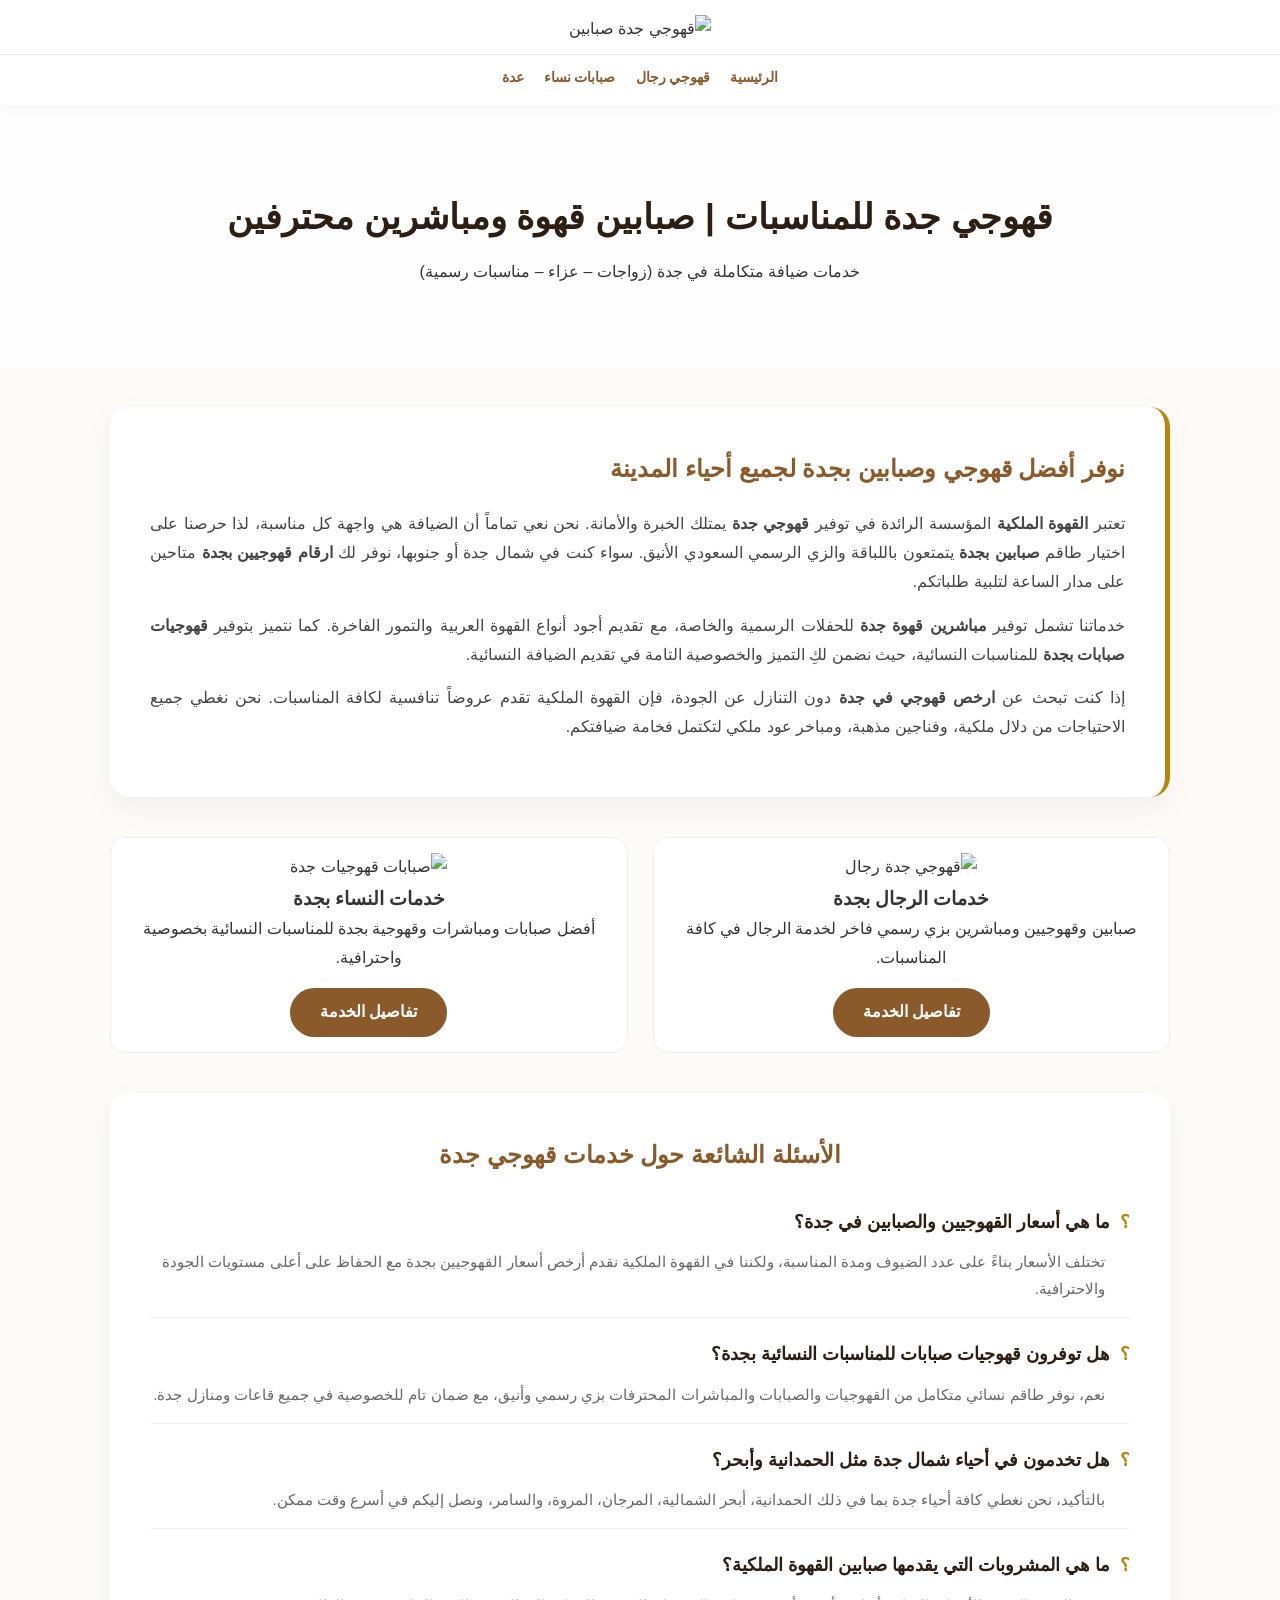
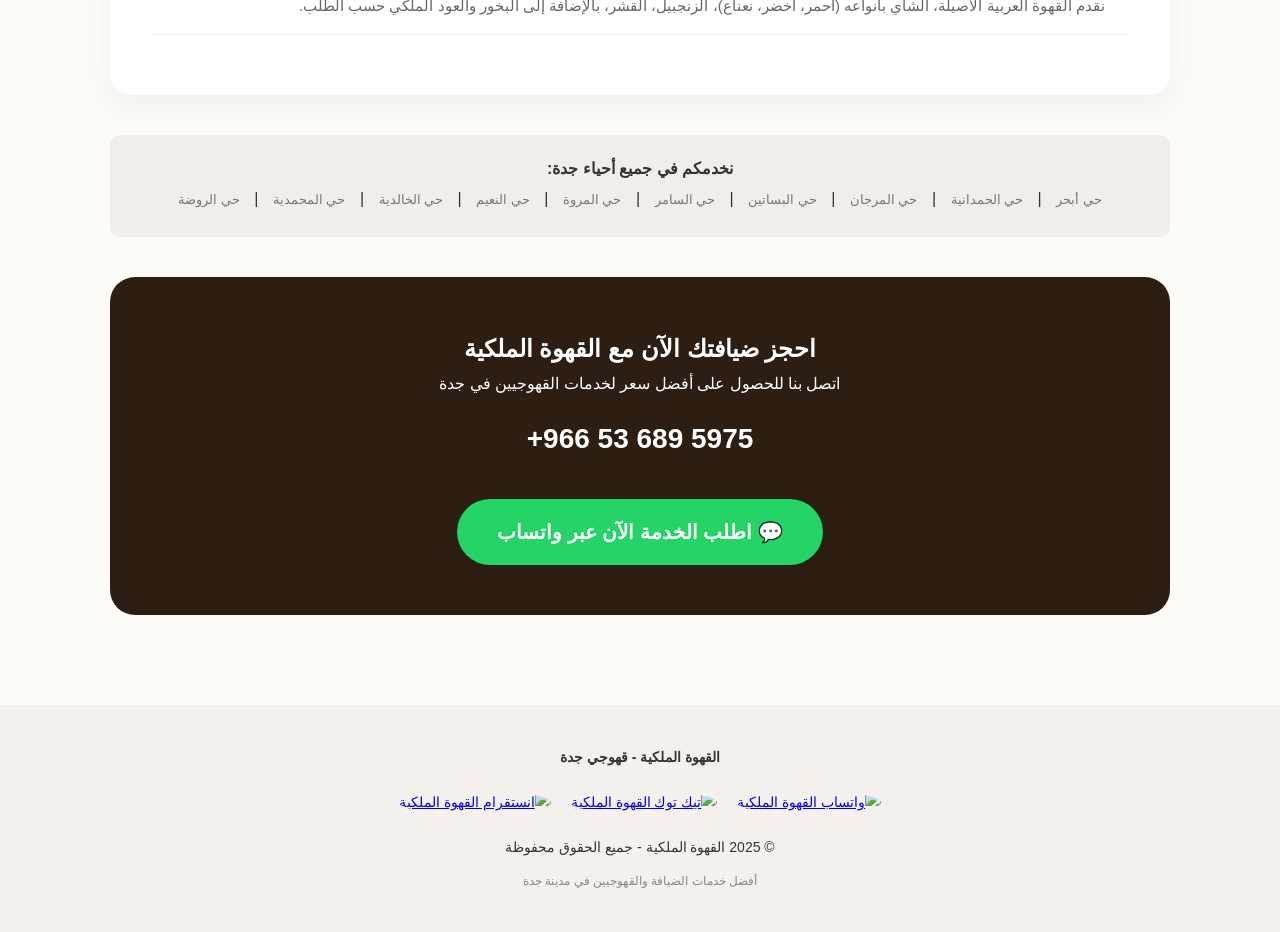
==== index.html @ b442ac28 "Add files via upload" ====
<!DOCTYPE html>
<html lang="ar" dir="rtl">
<head>
    <meta charset="UTF-8">
    <meta name="viewport" content="width=device-width, initial-scale=1.0">
    <title>قهوجي جدة | صبابين قهوة ومباشرين بجدة 0536895975 | القهوة الملكية</title>
    <meta name="description" content="أفضل قهوجي جدة لخدمات الضيافة. نوفر صبابين وقهوجيين ومباشرات بجدة (أبحر، الحمدانية، المرجان). أرخص أسعار القهوجيين في جدة لجميع المناسبات والعزاء.">
    <meta name="keywords" content="قهوجي جدة، صبابين جدة، قهوجي بجدة، ارقام قهوجيين بجدة، صبابات جدة، مباشرين قهوة، ضيافة جدة، قهوجي الحمدانية، قهوجي ابحر">
    
    <script type="application/ld+json">
</script>

    <style>
        :root { --primary-color: #8B5A2B; --gold-color: #B8860B; --dark-color: #2c1e12; --light-bg: #fdfbf7; }
        * { margin: 0; padding: 0; box-sizing: border-box; }
        body { font-family: 'Segoe UI', Tahoma, Geneva, Verdana, sans-serif; background: var(--light-bg); color: #333; line-height: 1.8; }
        header { background: #fff; padding: 15px 0; box-shadow: 0 4px 15px rgba(0,0,0,0.05); position: sticky; top: 0; z-index: 1000; }
        .logo-container { text-align: center; }
        .logo-container img { width: 150px; }
        nav { display: flex; justify-content: center; gap: 20px; margin-top: 10px; border-top: 1px solid #eee; padding-top: 10px; }
        nav a { color: var(--primary-color); text-decoration: none; font-weight: 700; font-size: 14px; }
        .hero { text-align: center; padding: 80px 20px; background: linear-gradient(rgba(255,255,255,0.85), rgba(255,255,255,0.85)), url('https://www.transparenttextures.com/patterns/clean-gray-paper.png'); }
        .hero h1 { font-size: 2.2rem; color: var(--dark-color); margin-bottom: 10px; }
        .container { max-width: 1100px; margin: 0 auto; padding: 40px 20px; }
        
        .seo-box { background: white; padding: 40px; border-radius: 20px; box-shadow: 0 10px 30px rgba(0,0,0,0.05); margin-bottom: 40px; border-right: 5px solid var(--gold-color); }
        .seo-box h2 { color: var(--primary-color); margin-bottom: 20px; }
        .seo-box p { margin-bottom: 15px; font-size: 16px; color: #444; text-align: justify; }
        
        .services-grid { display: grid; grid-template-columns: repeat(auto-fit, minmax(300px, 1fr)); gap: 25px; }
        .service-card { background: white; padding: 15px; border-radius: 15px; text-align: center; border: 1px solid #eee; transition: 0.3s; }
        .service-card:hover { transform: translateY(-10px); border-color: var(--gold-color); }
        .service-card img { width: 100%; height: 220px; object-fit: cover; border-radius: 10px; }
        .view-btn { display: inline-block; padding: 10px 30px; background: var(--primary-color); color: white; border-radius: 25px; text-decoration: none; margin-top: 15px; font-weight: bold; }

        .faq-section { background: white; padding: 40px; border-radius: 20px; box-shadow: 0 10px 30px rgba(0,0,0,0.05); margin: 40px 0; }
        .faq-section h2 { color: var(--primary-color); margin-bottom: 30px; text-align: center; }
        .faq-item { margin-bottom: 20px; border-bottom: 1px solid #f0f0f0; padding-bottom: 15px; }
        .faq-item h3 { font-size: 18px; color: var(--dark-color); margin-bottom: 10px; cursor: pointer; display: flex; align-items: center; }
        .faq-item h3::before { content: '؟'; color: var(--gold-color); margin-left: 10px; font-weight: bold; }
        .faq-item p { font-size: 15px; color: #666; padding-right: 25px; }

        .locations-bar { background: #f1ede8; padding: 20px; border-radius: 10px; margin-top: 40px; text-align: center; }
        .locations-bar span { display: inline-block; margin: 5px 10px; font-size: 13px; color: #777; }

        .contact-cta { background: var(--dark-color); color: white; padding: 50px; border-radius: 25px; text-align: center; margin-top: 40px; }
        .contact-btn { display: inline-block; padding: 15px 40px; background: #25D366; color: white; text-decoration: none; border-radius: 50px; font-weight: bold; font-size: 20px; margin-top: 20px; }
        .phone-number { font-size: 28px; font-weight: bold; margin: 15px 0; }
        footer { background: #f4f1ed; padding: 40px; text-align: center; margin-top: 50px; font-size: 14px; }
    </style>

</head>
<body>

    <header>
        <div class="logo-container"><img src="https://i.postimg.cc/xdrK6YXb/alqhwt-almklyt-mkanhntdgh-ʿmdwntttajntwahlawahghwyhmytj-(2).png" alt="قهوجي جدة صبابين"></div>
        <nav>
            <a href="index.html">الرئيسية</a>
            <a href="men.html">قهوجي رجال</a>
            <a href="women.html">صبابات نساء</a>
            <a href="equipment.html"> عدة</a>
        </nav>
    </header>

    <section class="hero">
        <h1>قهوجي جدة للمناسبات | صبابين قهوة ومباشرين محترفين</h1>
<p>خدمات ضيافة متكاملة في جدة (زواجات – عزاء – مناسبات رسمية)</p>

    </section>

    <div class="container">
        <article class="seo-box">
            <h2>نوفر أفضل قهوجي وصبابين بجدة لجميع أحياء المدينة</h2>
            <p>تعتبر <strong>القهوة الملكية</strong> المؤسسة الرائدة في توفير <strong>قهوجي جدة</strong> يمتلك الخبرة والأمانة. نحن نعي تماماً أن الضيافة هي واجهة كل مناسبة، لذا حرصنا على اختيار طاقم <strong>صبابين بجدة</strong> يتمتعون باللباقة والزي الرسمي السعودي الأنيق. سواء كنت في شمال جدة أو جنوبها، نوفر لك <strong>ارقام قهوجيين بجدة</strong> متاحين على مدار الساعة لتلبية طلباتكم.</p>
            <p>خدماتنا تشمل توفير <strong>مباشرين قهوة جدة</strong> للحفلات الرسمية والخاصة، مع تقديم أجود أنواع القهوة العربية والتمور الفاخرة. كما نتميز بتوفير <strong>قهوجيات صبابات بجدة</strong> للمناسبات النسائية، حيث نضمن لكِ التميز والخصوصية التامة في تقديم الضيافة النسائية.</p>
            <p>إذا كنت تبحث عن <strong>ارخص قهوجي في جدة</strong> دون التنازل عن الجودة، فإن القهوة الملكية تقدم عروضاً تنافسية لكافة المناسبات. نحن نغطي جميع الاحتياجات من دلال ملكية، وفناجين مذهبة، ومباخر عود ملكي لتكتمل فخامة ضيافتكم.</p>
        </article>

        <div class="services-grid">
            <div class="service-card">
                <img src="https://i.postimg.cc/Bn5V5h6f/Whats-App-Image-2025-09-19-at-23-30-43-e8d53a32.jpg" alt="قهوجي جدة رجال">
                <h3>خدمات الرجال بجدة</h3>
                <p>صبابين وقهوجيين ومباشرين بزي رسمي فاخر لخدمة الرجال في كافة المناسبات.</p>
                <a href="men.html" class="view-btn">تفاصيل الخدمة</a>
            </div>
            <div class="service-card">
                <img src="https://i.postimg.cc/527bqNjb/Whats-App-Image-2025-10-28-at-15-26-51-19c2657e.jpg" alt="صبابات قهوجيات جدة">
                <h3>خدمات النساء بجدة</h3>
                <p>أفضل صبابات ومباشرات وقهوجية بجدة للمناسبات النسائية بخصوصية واحترافية.</p>
                <a href="women.html" class="view-btn">تفاصيل الخدمة</a>
            </div>
        </div>

        <section class="faq-section">
            <h2>الأسئلة الشائعة حول خدمات قهوجي جدة</h2>
            <div class="faq-item">
                <h3>ما هي أسعار القهوجيين والصبابين في جدة؟</h3>
                <p>تختلف الأسعار بناءً على عدد الضيوف ومدة المناسبة، ولكننا في القهوة الملكية نقدم أرخص أسعار القهوجيين بجدة مع الحفاظ على أعلى مستويات الجودة والاحترافية.</p>
            </div>
            <div class="faq-item">
                <h3>هل توفرون قهوجيات صبابات للمناسبات النسائية بجدة؟</h3>
                <p>نعم، نوفر طاقم نسائي متكامل من القهوجيات والصبابات والمباشرات المحترفات بزي رسمي وأنيق، مع ضمان تام للخصوصية في جميع قاعات ومنازل جدة.</p>
            </div>
            <div class="faq-item">
                <h3>هل تخدمون في أحياء شمال جدة مثل الحمدانية وأبحر؟</h3>
                <p>بالتأكيد، نحن نغطي كافة أحياء جدة بما في ذلك الحمدانية، أبحر الشمالية، المرجان، المروة، والسامر، ونصل إليكم في أسرع وقت ممكن.</p>
            </div>
            <div class="faq-item">
                <h3>ما هي المشروبات التي يقدمها صبابين القهوة الملكية؟</h3>
                <p>نقدم القهوة العربية الأصيلة، الشاي بأنواعه (أحمر، أخضر، نعناع)، الزنجبيل، القشر، بالإضافة إلى البخور والعود الملكي حسب الطلب.</p>
            </div>
        </section>

        <div class="locations-bar">
            <strong>نخدمكم في جميع أحياء جدة:</strong><br>
            <span>حي أبحر</span> | <span>حي الحمدانية</span> | <span>حي المرجان</span> | <span>حي البساتين</span> | <span>حي السامر</span> | <span>حي المروة</span> | <span>حي النعيم</span> | <span>حي الخالدية</span> | <span>حي المحمدية</span> | <span>حي الروضة</span>
        </div>

        <section class="contact-cta">
            <h2>احجز ضيافتك الآن مع القهوة الملكية</h2>
            <p>اتصل بنا للحصول على أفضل سعر لخدمات القهوجيين في جدة</p>
            <div class="phone-number" dir="ltr">+966 53 689 5975</div>
            <a href="https://wa.me/966536895975" class="contact-btn" target="_blank">💬 اطلب الخدمة الآن عبر واتساب</a>
        </section>
    </div>

<footer>
        <p><strong>القهوة الملكية - قهوجي جدة</strong></p>
        <div style="display: flex; justify-content: center; gap: 20px; margin: 20px 0;">
            <a href="https://wa.me/966536895975" target="_blank" title="تواصل عبر واتساب">
                <img src="https://i.postimg.cc/vmjHGWsc/download.jpg" alt="واتساب القهوة الملكية" style="width: 45px; border-radius: 50%; transition: 0.3s;">
            </a>
            
            <a href="https://www.tiktok.com/@c01off4e1" target="_blank" title="تابعنا على تيك توك">
                <img src="https://i.postimg.cc/qqGT6K9z/images.png" alt="تيك توك القهوة الملكية" style="width: 45px; border-radius: 50%; transition: 0.3s;">
            </a>
            
            <a href="https://www.instagram.com/c01off4e1_" target="_blank" title="تابعنا على انستقرام">
                <img src="https://i.postimg.cc/W4pJdmCz/download.jpg" alt="انستقرام القهوة الملكية" style="width: 45px; border-radius: 50%; transition: 0.3s;">
            </a>
        </div>
        <p>© 2025 القهوة الملكية - جميع الحقوق محفوظة</p>
        <p style="font-size: 12px; color: #888; margin-top: 10px;">أفضل خدمات الضيافة والقهوجيين في مدينة جدة</p>
    </footer>
</body>
</html>
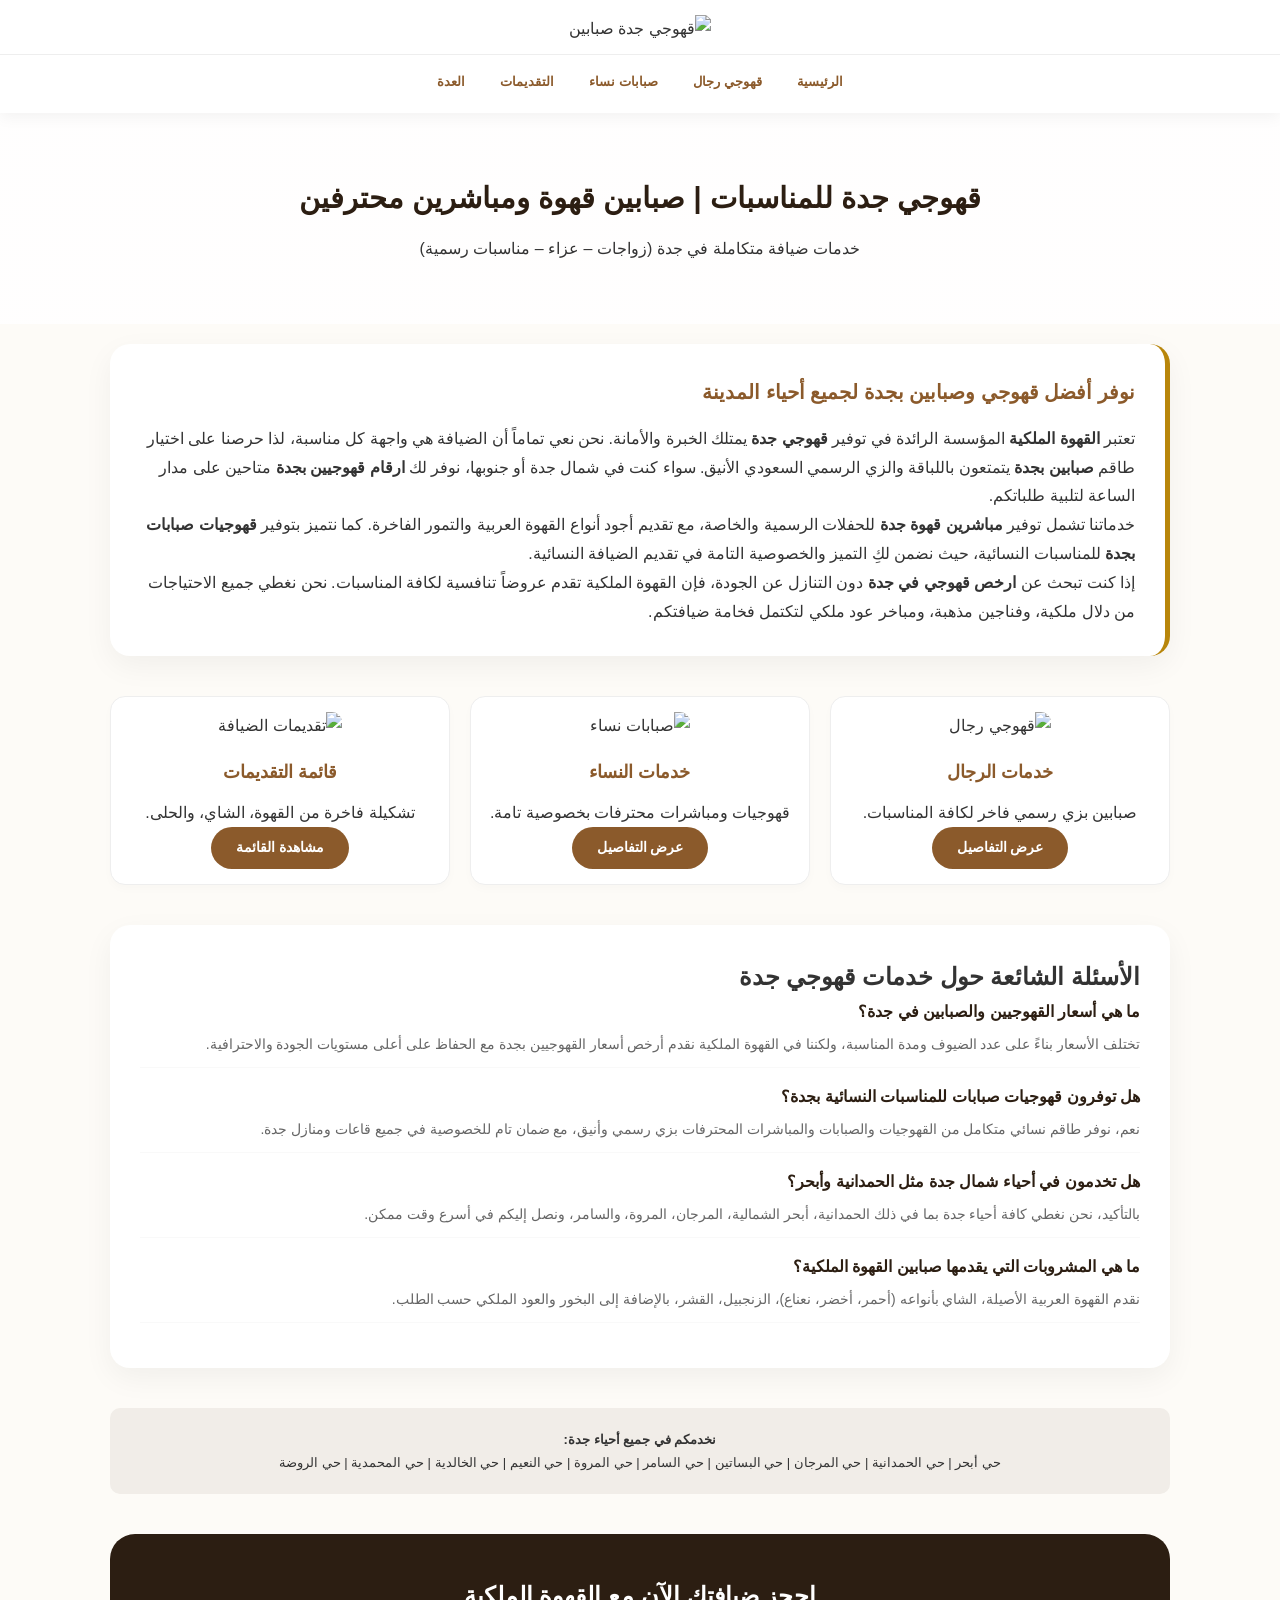
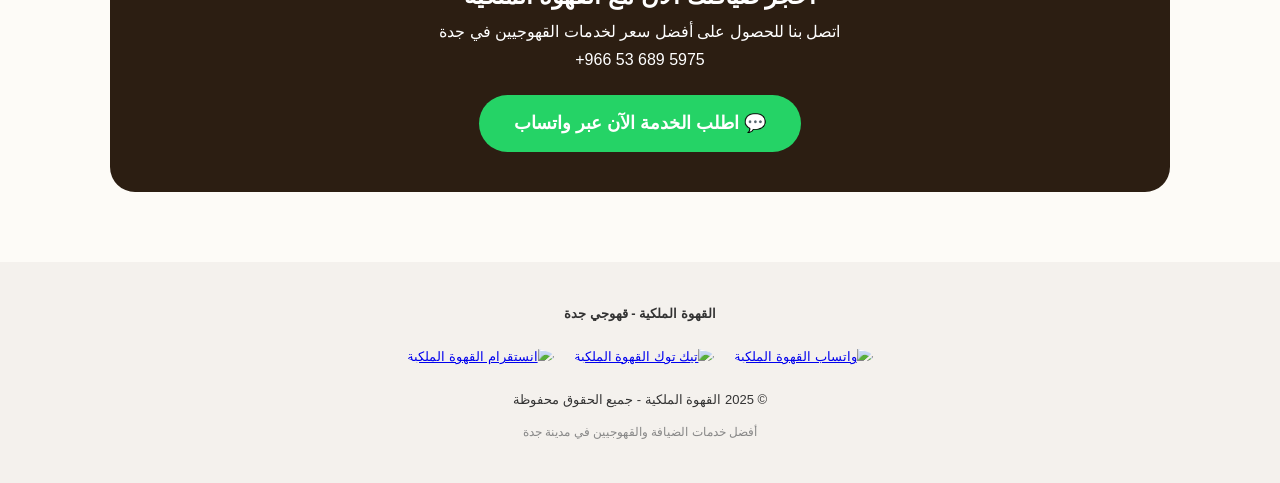
==== commit 99f89e48: "Add files via upload" ====
--- a/index.html
+++ b/index.html
@@ -10,43 +10,47 @@
     <script type="application/ld+json">
 </script>
 
-    <style>
+<style>
         :root { --primary-color: #8B5A2B; --gold-color: #B8860B; --dark-color: #2c1e12; --light-bg: #fdfbf7; }
         * { margin: 0; padding: 0; box-sizing: border-box; }
         body { font-family: 'Segoe UI', Tahoma, Geneva, Verdana, sans-serif; background: var(--light-bg); color: #333; line-height: 1.8; }
+        
         header { background: #fff; padding: 15px 0; box-shadow: 0 4px 15px rgba(0,0,0,0.05); position: sticky; top: 0; z-index: 1000; }
         .logo-container { text-align: center; }
         .logo-container img { width: 150px; }
-        nav { display: flex; justify-content: center; gap: 20px; margin-top: 10px; border-top: 1px solid #eee; padding-top: 10px; }
-        nav a { color: var(--primary-color); text-decoration: none; font-weight: 700; font-size: 14px; }
-        .hero { text-align: center; padding: 80px 20px; background: linear-gradient(rgba(255,255,255,0.85), rgba(255,255,255,0.85)), url('https://www.transparenttextures.com/patterns/clean-gray-paper.png'); }
-        .hero h1 { font-size: 2.2rem; color: var(--dark-color); margin-bottom: 10px; }
-        .container { max-width: 1100px; margin: 0 auto; padding: 40px 20px; }
         
-        .seo-box { background: white; padding: 40px; border-radius: 20px; box-shadow: 0 10px 30px rgba(0,0,0,0.05); margin-bottom: 40px; border-right: 5px solid var(--gold-color); }
-        .seo-box h2 { color: var(--primary-color); margin-bottom: 20px; }
-        .seo-box p { margin-bottom: 15px; font-size: 16px; color: #444; text-align: justify; }
+        /* تعديل القائمة لتشمل الصفحة الجديدة */
+        nav { display: flex; justify-content: center; gap: 15px; margin-top: 10px; border-top: 1px solid #eee; padding-top: 10px; flex-wrap: wrap; }
+        nav a { color: var(--primary-color); text-decoration: none; font-weight: 700; font-size: 13px; padding: 5px 10px; }
+        nav a:hover { color: var(--gold-color); }
+
+        .hero { text-align: center; padding: 60px 20px; background: linear-gradient(rgba(255,255,255,0.85), rgba(255,255,255,0.85)), url('https://www.transparenttextures.com/patterns/clean-gray-paper.png'); }
+        .hero h1 { font-size: 1.8rem; color: var(--dark-color); margin-bottom: 10px; }
         
-        .services-grid { display: grid; grid-template-columns: repeat(auto-fit, minmax(300px, 1fr)); gap: 25px; }
-        .service-card { background: white; padding: 15px; border-radius: 15px; text-align: center; border: 1px solid #eee; transition: 0.3s; }
+        .container { max-width: 1100px; margin: 0 auto; padding: 20px; }
+        
+        .seo-box { background: white; padding: 30px; border-radius: 20px; box-shadow: 0 10px 30px rgba(0,0,0,0.05); margin-bottom: 40px; border-right: 5px solid var(--gold-color); }
+        .seo-box h2 { color: var(--primary-color); margin-bottom: 15px; font-size: 20px; }
+        
+        /* تعديل شبكة الخدمات لتشمل 3 كروت */
+        .services-grid { display: grid; grid-template-columns: repeat(auto-fit, minmax(280px, 1fr)); gap: 20px; }
+        .service-card { background: white; padding: 15px; border-radius: 15px; text-align: center; border: 1px solid #eee; transition: 0.3s; box-shadow: 0 4px 10px rgba(0,0,0,0.02); }
         .service-card:hover { transform: translateY(-10px); border-color: var(--gold-color); }
-        .service-card img { width: 100%; height: 220px; object-fit: cover; border-radius: 10px; }
-        .view-btn { display: inline-block; padding: 10px 30px; background: var(--primary-color); color: white; border-radius: 25px; text-decoration: none; margin-top: 15px; font-weight: bold; }
+        .service-card img { width: 100%; height: 200px; object-fit: cover; border-radius: 10px; margin-bottom: 15px; }
+        .service-card h3 { color: var(--primary-color); font-size: 18px; margin-bottom: 10px; }
+        .view-btn { display: inline-block; padding: 8px 25px; background: var(--primary-color); color: white; border-radius: 25px; text-decoration: none; font-weight: bold; font-size: 14px; }
 
-        .faq-section { background: white; padding: 40px; border-radius: 20px; box-shadow: 0 10px 30px rgba(0,0,0,0.05); margin: 40px 0; }
-        .faq-section h2 { color: var(--primary-color); margin-bottom: 30px; text-align: center; }
-        .faq-item { margin-bottom: 20px; border-bottom: 1px solid #f0f0f0; padding-bottom: 15px; }
-        .faq-item h3 { font-size: 18px; color: var(--dark-color); margin-bottom: 10px; cursor: pointer; display: flex; align-items: center; }
-        .faq-item h3::before { content: '؟'; color: var(--gold-color); margin-left: 10px; font-weight: bold; }
-        .faq-item p { font-size: 15px; color: #666; padding-right: 25px; }
+        .faq-section { background: white; padding: 30px; border-radius: 20px; box-shadow: 0 10px 30px rgba(0,0,0,0.05); margin: 40px 0; }
+        .faq-item { margin-bottom: 15px; border-bottom: 1px solid #f9f9f9; padding-bottom: 10px; }
+        .faq-item h3 { font-size: 16px; color: var(--dark-color); cursor: pointer; }
+        .faq-item p { font-size: 14px; color: #666; margin-top: 5px; }
 
-        .locations-bar { background: #f1ede8; padding: 20px; border-radius: 10px; margin-top: 40px; text-align: center; }
-        .locations-bar span { display: inline-block; margin: 5px 10px; font-size: 13px; color: #777; }
-
-        .contact-cta { background: var(--dark-color); color: white; padding: 50px; border-radius: 25px; text-align: center; margin-top: 40px; }
-        .contact-btn { display: inline-block; padding: 15px 40px; background: #25D366; color: white; text-decoration: none; border-radius: 50px; font-weight: bold; font-size: 20px; margin-top: 20px; }
-        .phone-number { font-size: 28px; font-weight: bold; margin: 15px 0; }
-        footer { background: #f4f1ed; padding: 40px; text-align: center; margin-top: 50px; font-size: 14px; }
+        .locations-bar { background: #f1ede8; padding: 20px; border-radius: 10px; margin-top: 30px; text-align: center; font-size: 13px; }
+        
+        .contact-cta { background: var(--dark-color); color: white; padding: 40px 20px; border-radius: 25px; text-align: center; margin-top: 40px; }
+        .contact-btn { display: inline-block; padding: 12px 35px; background: #25D366; color: white; text-decoration: none; border-radius: 50px; font-weight: bold; font-size: 18px; margin-top: 20px; }
+        
+        footer { background: #f4f1ed; padding: 40px; text-align: center; margin-top: 50px; font-size: 13px; }
     </style>
 
 </head>
@@ -58,7 +62,7 @@
             <a href="index.html">الرئيسية</a>
             <a href="men.html">قهوجي رجال</a>
             <a href="women.html">صبابات نساء</a>
-            <a href="equipment.html"> عدة</a>
+            <a href="menu.html">التقديمات</a> <a href="equipment.html">العدة</a>
         </nav>
     </header>
 
@@ -76,21 +80,28 @@
             <p>إذا كنت تبحث عن <strong>ارخص قهوجي في جدة</strong> دون التنازل عن الجودة، فإن القهوة الملكية تقدم عروضاً تنافسية لكافة المناسبات. نحن نغطي جميع الاحتياجات من دلال ملكية، وفناجين مذهبة، ومباخر عود ملكي لتكتمل فخامة ضيافتكم.</p>
         </article>
 
-        <div class="services-grid">
+       <div class="services-grid">
             <div class="service-card">
-                <img src="https://i.postimg.cc/Bn5V5h6f/Whats-App-Image-2025-09-19-at-23-30-43-e8d53a32.jpg" alt="قهوجي جدة رجال">
-                <h3>خدمات الرجال بجدة</h3>
-                <p>صبابين وقهوجيين ومباشرين بزي رسمي فاخر لخدمة الرجال في كافة المناسبات.</p>
-                <a href="men.html" class="view-btn">تفاصيل الخدمة</a>
+                <img src="https://i.postimg.cc/Bn5V5h6f/Whats-App-Image-2025-09-19-at-23-30-43-e8d53a32.jpg" alt="قهوجي رجال">
+                <h3>خدمات الرجال</h3>
+                <p>صبابين بزي رسمي فاخر لكافة المناسبات.</p>
+                <a href="men.html" class="view-btn">عرض التفاصيل</a>
             </div>
+
             <div class="service-card">
-                <img src="https://i.postimg.cc/527bqNjb/Whats-App-Image-2025-10-28-at-15-26-51-19c2657e.jpg" alt="صبابات قهوجيات جدة">
-                <h3>خدمات النساء بجدة</h3>
-                <p>أفضل صبابات ومباشرات وقهوجية بجدة للمناسبات النسائية بخصوصية واحترافية.</p>
-                <a href="women.html" class="view-btn">تفاصيل الخدمة</a>
+                <img src="https://i.postimg.cc/527bqNjb/Whats-App-Image-2025-10-28-at-15-26-51-19c2657e.jpg" alt="صبابات نساء">
+                <h3>خدمات النساء</h3>
+                <p>قهوجيات ومباشرات محترفات بخصوصية تامة.</p>
+                <a href="women.html" class="view-btn">عرض التفاصيل</a>
             </div>
+
+            <div class="service-card">
+                <img src="https://i.postimg.cc/Rh4b9Cmg/image.png" alt="تقديمات الضيافة">
+                <h3>قائمة التقديمات</h3>
+                <p>تشكيلة فاخرة من القهوة، الشاي، والحلى.</p>
+                <a href="menu.html" class="view-btn">مشاهدة القائمة</a> </div>
         </div>
-
+        
         <section class="faq-section">
             <h2>الأسئلة الشائعة حول خدمات قهوجي جدة</h2>
             <div class="faq-item">
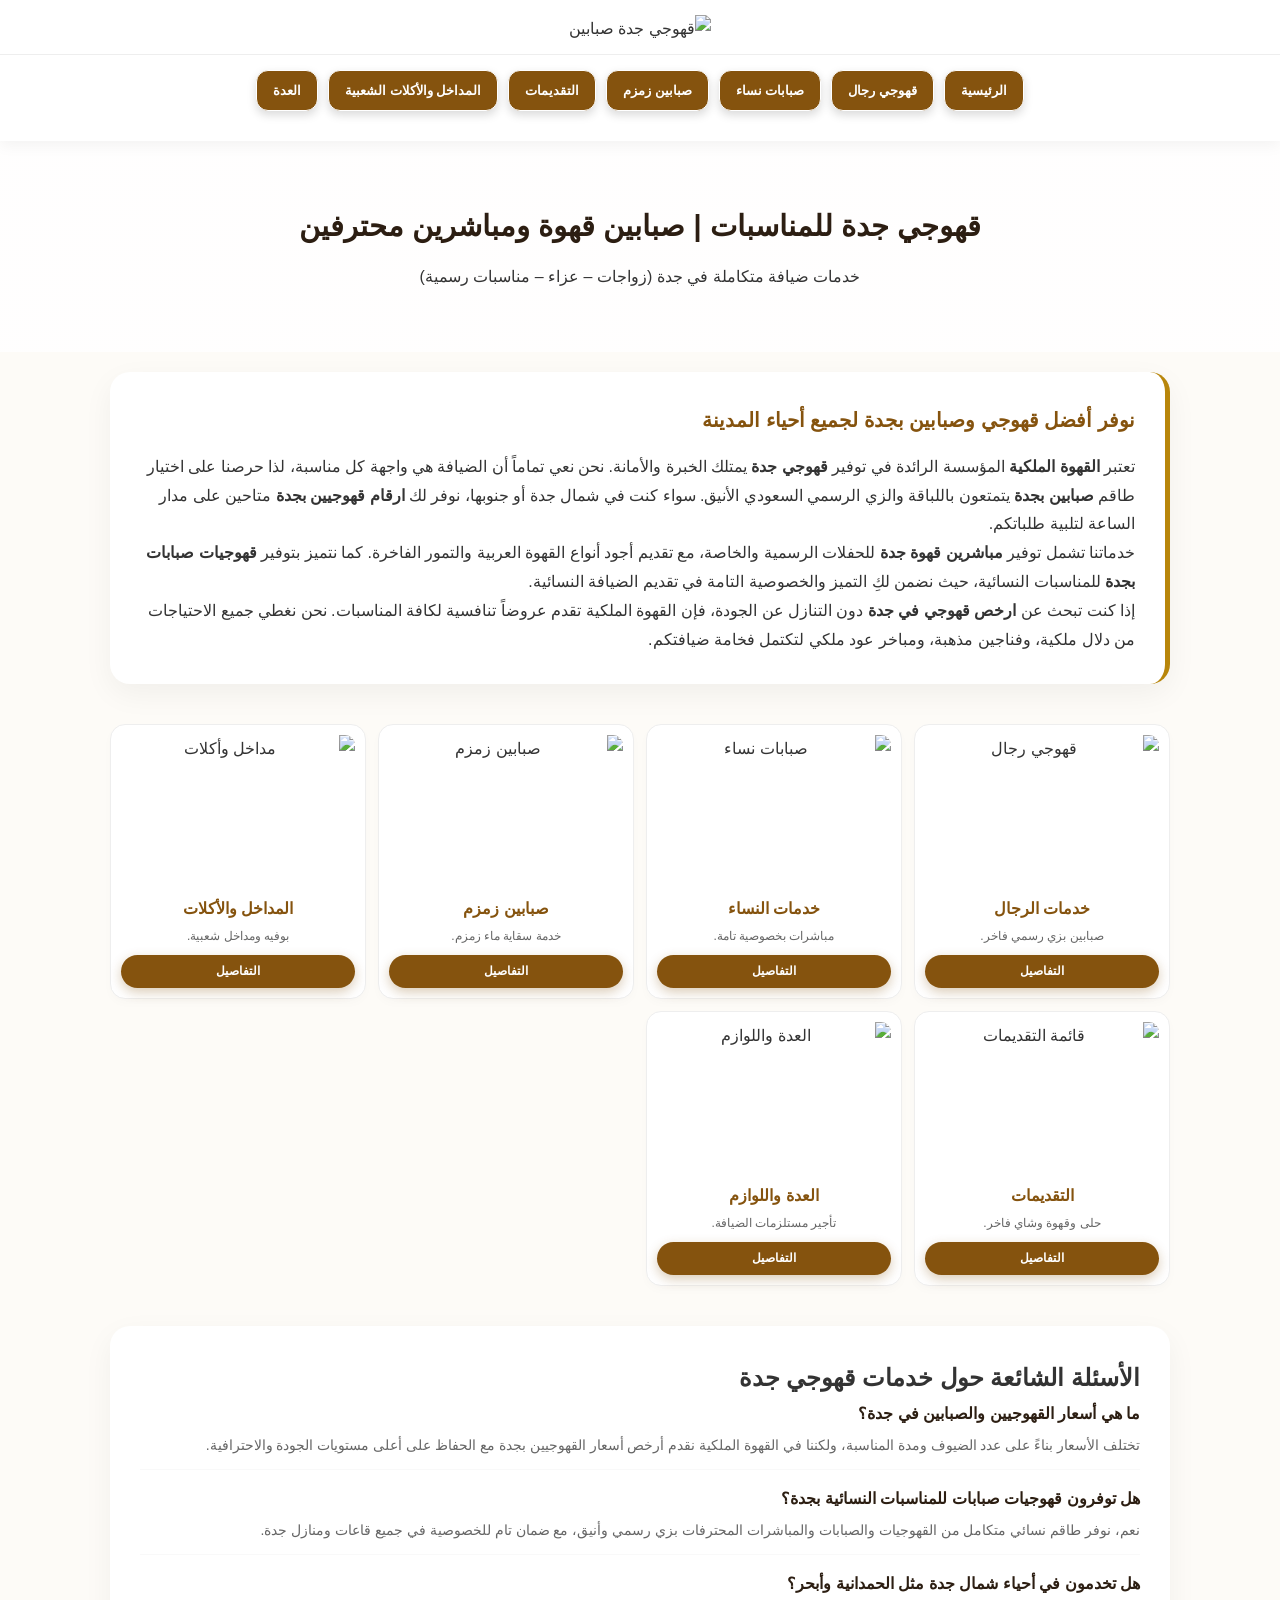
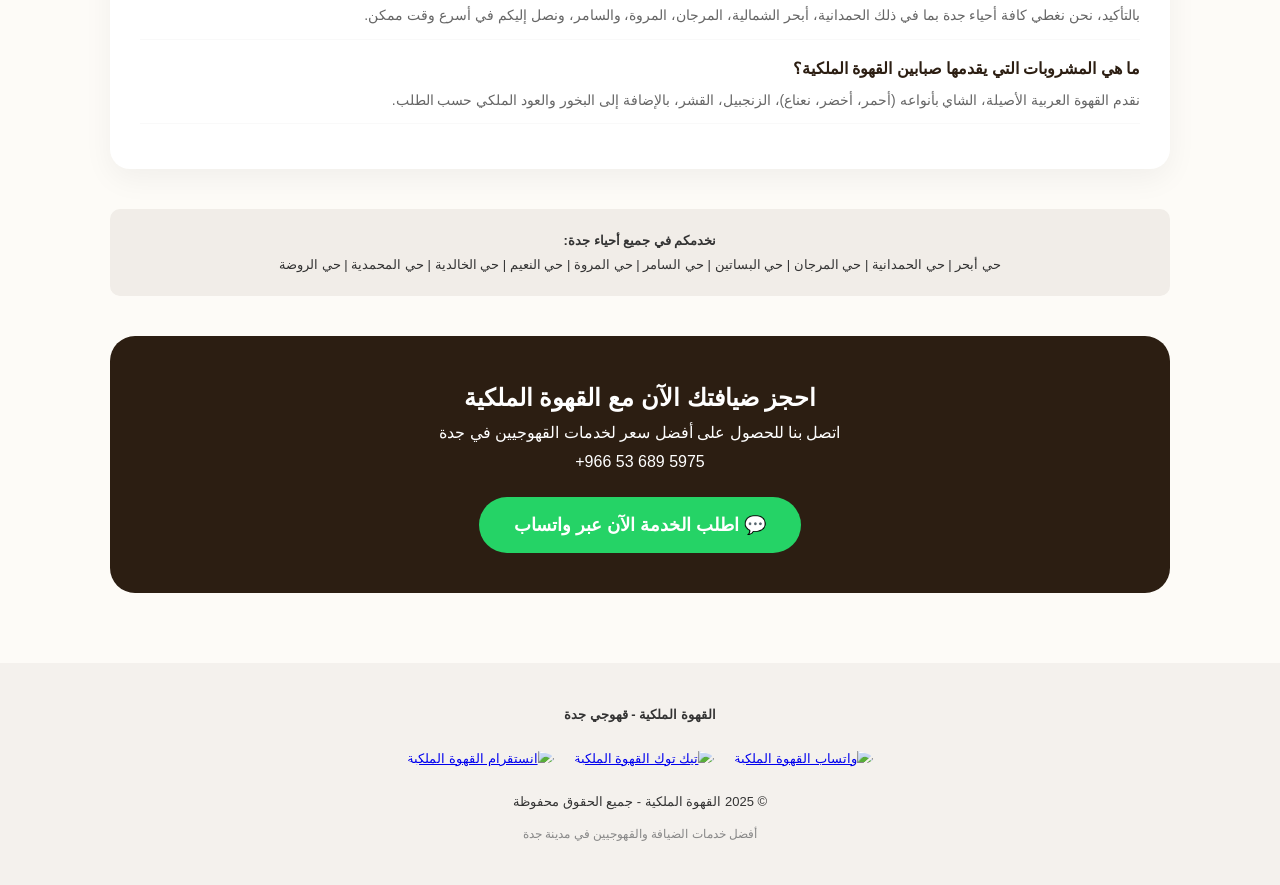
==== commit 208bea79: "Add files via upload" ====
--- a/index.html
+++ b/index.html
@@ -10,8 +10,9 @@
     <script type="application/ld+json">
 </script>
 
-<style>
-        :root { --primary-color: #8B5A2B; --gold-color: #B8860B; --dark-color: #2c1e12; --light-bg: #fdfbf7; }
+ <style>
+        /* تم تعديل الـ primary-color هنا ليكون اللون البني بدلاً من الأبيض لتظهر الأزرار */
+        :root { --primary-color: #85530e; --gold-color: #B8860B; --dark-color: #2c1e12; --light-bg: #fdfbf7; }
         * { margin: 0; padding: 0; box-sizing: border-box; }
         body { font-family: 'Segoe UI', Tahoma, Geneva, Verdana, sans-serif; background: var(--light-bg); color: #333; line-height: 1.8; }
         
@@ -19,10 +20,34 @@
         .logo-container { text-align: center; }
         .logo-container img { width: 150px; }
         
-        /* تعديل القائمة لتشمل الصفحة الجديدة */
-        nav { display: flex; justify-content: center; gap: 15px; margin-top: 10px; border-top: 1px solid #eee; padding-top: 10px; flex-wrap: wrap; }
-        nav a { color: var(--primary-color); text-decoration: none; font-weight: 700; font-size: 13px; padding: 5px 10px; }
-        nav a:hover { color: var(--gold-color); }
+        /* تنسيق أزرار القائمة العلوية */
+        nav { 
+            display: flex; 
+            justify-content: center; 
+            gap: 10px; 
+            margin-top: 10px; 
+            border-top: 1px solid #eee; 
+            padding: 15px 5px; 
+            flex-wrap: wrap; 
+        }
+
+        nav a { 
+            color: #ffffff; 
+            text-decoration: none; 
+            font-weight: 700; 
+            font-size: 13px; 
+            padding: 8px 16px; 
+            background: var(--primary-color); 
+            border-radius: 12px; 
+            box-shadow: 0 4px 10px rgba(0, 0, 0, 0.15); 
+            border: 1px solid #ffffff; 
+            transition: 0.3s all ease;
+        }
+
+        nav a:hover { 
+            background: var(--gold-color); 
+            transform: translateY(-2px);
+        }
 
         .hero { text-align: center; padding: 60px 20px; background: linear-gradient(rgba(255,255,255,0.85), rgba(255,255,255,0.85)), url('https://www.transparenttextures.com/patterns/clean-gray-paper.png'); }
         .hero h1 { font-size: 1.8rem; color: var(--dark-color); margin-bottom: 10px; }
@@ -32,13 +57,41 @@
         .seo-box { background: white; padding: 30px; border-radius: 20px; box-shadow: 0 10px 30px rgba(0,0,0,0.05); margin-bottom: 40px; border-right: 5px solid var(--gold-color); }
         .seo-box h2 { color: var(--primary-color); margin-bottom: 15px; font-size: 20px; }
         
-        /* تعديل شبكة الخدمات لتشمل 3 كروت */
-        .services-grid { display: grid; grid-template-columns: repeat(auto-fit, minmax(280px, 1fr)); gap: 20px; }
-        .service-card { background: white; padding: 15px; border-radius: 15px; text-align: center; border: 1px solid #eee; transition: 0.3s; box-shadow: 0 4px 10px rgba(0,0,0,0.02); }
-        .service-card:hover { transform: translateY(-10px); border-color: var(--gold-color); }
-        .service-card img { width: 100%; height: 200px; object-fit: cover; border-radius: 10px; margin-bottom: 15px; }
-        .service-card h3 { color: var(--primary-color); font-size: 18px; margin-bottom: 10px; }
-        .view-btn { display: inline-block; padding: 8px 25px; background: var(--primary-color); color: white; border-radius: 25px; text-decoration: none; font-weight: bold; font-size: 14px; }
+      .services-grid { 
+            display: grid; 
+            grid-template-columns: repeat(2, 1fr); /* الجوال الافتراضي */
+            gap: 12px; 
+        }
+        @media (min-width: 768px) { .services-grid { grid-template-columns: repeat(3, 1fr); } } /* تابلت */
+        @media (min-width: 1024px) { .services-grid { grid-template-columns: repeat(4, 1fr); } } /* لابتوب */
+
+        .service-card { 
+            background: white; padding: 10px; border-radius: 15px; text-align: center; 
+            border: 1px solid #eee; transition: 0.3s; box-shadow: 0 4px 10px rgba(0,0,0,0.02);
+            display: flex; flex-direction: column; justify-content: space-between;
+        }
+        .service-card img { width: 100%; height: clamp(100px, 15vw, 150px); object-fit: cover; border-radius: 10px; margin-bottom: 10px; }
+        .service-card h3 { color: var(--primary-color); font-size: clamp(13px, 2.5vw, 16px); margin-bottom: 5px; }
+        .service-card p { font-size: clamp(10px, 2vw, 12px); margin-bottom: 10px; line-height: 1.3; color: #666; }
+
+
+        .view-btn { 
+            display: inline-block; 
+            padding: 6px 15px; 
+            background: var(--primary-color); 
+            color: white !important; 
+            border-radius: 20px; 
+            text-decoration: none; 
+            font-weight: bold; 
+            font-size: 12px; 
+            box-shadow: 0 4px 12px rgba(133, 83, 14, 0.3);
+            transition: 0.3s;
+        }
+
+        /* تنسيق مخصص للجوال لضمان ظهور بطاقتين بجانب بعض */
+        @media (max-width: 480px) {
+            .services-grid { grid-template-columns: repeat(2, 1fr); }
+        }
 
         .faq-section { background: white; padding: 30px; border-radius: 20px; box-shadow: 0 10px 30px rgba(0,0,0,0.05); margin: 40px 0; }
         .faq-item { margin-bottom: 15px; border-bottom: 1px solid #f9f9f9; padding-bottom: 10px; }
@@ -62,7 +115,10 @@
             <a href="index.html">الرئيسية</a>
             <a href="men.html">قهوجي رجال</a>
             <a href="women.html">صبابات نساء</a>
-            <a href="menu.html">التقديمات</a> <a href="equipment.html">العدة</a>
+            <a href="zamzam.html">صبابين زمزم</a>
+            <a href="menu.html">التقديمات</a>
+            <a href="popular-food.html"> المداخل والأكلات الشعبية</a> 
+            <a href="equipment.html">العدة</a>
         </nav>
     </header>
 
@@ -80,28 +136,51 @@
             <p>إذا كنت تبحث عن <strong>ارخص قهوجي في جدة</strong> دون التنازل عن الجودة، فإن القهوة الملكية تقدم عروضاً تنافسية لكافة المناسبات. نحن نغطي جميع الاحتياجات من دلال ملكية، وفناجين مذهبة، ومباخر عود ملكي لتكتمل فخامة ضيافتكم.</p>
         </article>
 
-       <div class="services-grid">
+        <div class="services-grid">
             <div class="service-card">
                 <img src="https://i.postimg.cc/Bn5V5h6f/Whats-App-Image-2025-09-19-at-23-30-43-e8d53a32.jpg" alt="قهوجي رجال">
                 <h3>خدمات الرجال</h3>
-                <p>صبابين بزي رسمي فاخر لكافة المناسبات.</p>
-                <a href="men.html" class="view-btn">عرض التفاصيل</a>
+                <p>صبابين بزي رسمي فاخر.</p>
+                <a href="men.html" class="view-btn">التفاصيل</a>
             </div>
 
             <div class="service-card">
                 <img src="https://i.postimg.cc/527bqNjb/Whats-App-Image-2025-10-28-at-15-26-51-19c2657e.jpg" alt="صبابات نساء">
                 <h3>خدمات النساء</h3>
-                <p>قهوجيات ومباشرات محترفات بخصوصية تامة.</p>
-                <a href="women.html" class="view-btn">عرض التفاصيل</a>
-            </div>
-
-            <div class="service-card">
-                <img src="https://i.postimg.cc/Rh4b9Cmg/image.png" alt="تقديمات الضيافة">
-                <h3>قائمة التقديمات</h3>
-                <p>تشكيلة فاخرة من القهوة، الشاي، والحلى.</p>
-                <a href="menu.html" class="view-btn">مشاهدة القائمة</a> </div>
+                <p>مباشرات بخصوصية تامة.</p>
+                <a href="women.html" class="view-btn">التفاصيل</a>
+            </div>
+
+            <div class="service-card">
+                <img src="https://i.postimg.cc/fTsMYCRd/600x900-4557F782-0E85-421A-AA9F-4EA10AE5A67B.jpg" alt="صبابين زمزم">
+                <h3>صبابين زمزم</h3>
+                <p>خدمة سقاية ماء زمزم.</p>
+                <a href="zamzam.html" class="view-btn">التفاصيل</a>
+            </div>
+
+            <div class="service-card">
+                <img src="https://i.postimg.cc/L4rPzrrQ/image.png" alt="مداخل وأكلات">
+                <h3>المداخل والأكلات</h3>
+                <p>بوفيه ومداخل شعبية.</p>
+                <a href="popular-food.html" class="view-btn">التفاصيل</a>
+            </div>
+
+            <div class="service-card">
+                <img src="https://i.postimg.cc/k5mmDbxD/OIP.webp" alt="قائمة التقديمات">
+                <h3>التقديمات</h3>
+                <p>حلى وقهوة وشاي فاخر.</p>
+                <a href="menu.html" class="view-btn">التفاصيل</a>
+            </div>
+
+
+            <div class="service-card">
+                <img src="https://i.postimg.cc/9fL22Hdr/Whats-App-Image-2025-09-19-at-23-30-28-5af981de.jpg" alt="العدة واللوازم">
+                <h3>العدة واللوازم</h3>
+                <p>تأجير مستلزمات الضيافة.</p>
+                <a href="equipment.html" class="view-btn">التفاصيل</a>
+            </div>
         </div>
-        
+
         <section class="faq-section">
             <h2>الأسئلة الشائعة حول خدمات قهوجي جدة</h2>
             <div class="faq-item">
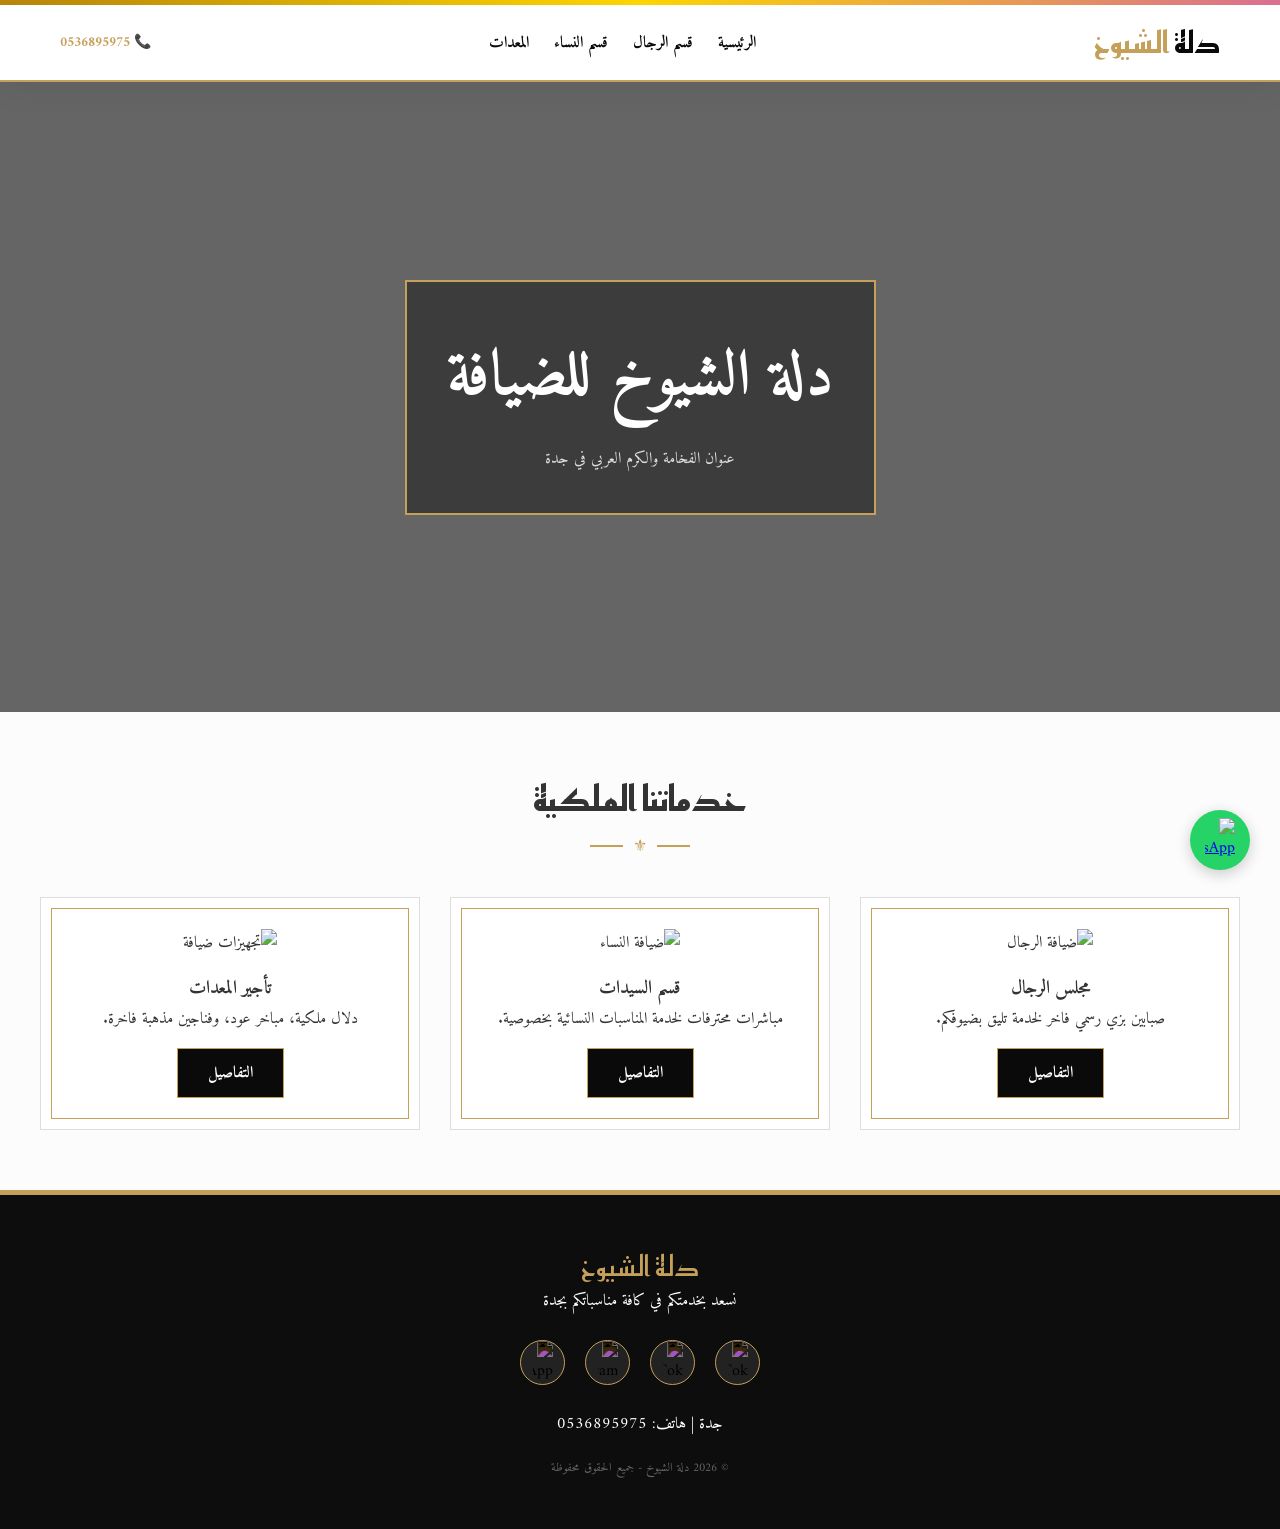
==== commit 066d2fb1: "Add files via upload" ====
--- a/index.html
+++ b/index.html
@@ -3,234 +3,205 @@
 <head>
     <meta charset="UTF-8">
     <meta name="viewport" content="width=device-width, initial-scale=1.0">
-    <title>قهوجي جدة | صبابين قهوة ومباشرين بجدة 0536895975 | القهوة الملكية</title>
-    <meta name="description" content="أفضل قهوجي جدة لخدمات الضيافة. نوفر صبابين وقهوجيين ومباشرات بجدة (أبحر، الحمدانية، المرجان). أرخص أسعار القهوجيين في جدة لجميع المناسبات والعزاء.">
-    <meta name="keywords" content="قهوجي جدة، صبابين جدة، قهوجي بجدة، ارقام قهوجيين بجدة، صبابات جدة، مباشرين قهوة، ضيافة جدة، قهوجي الحمدانية، قهوجي ابحر">
+    <title>دلة الشيوخ | للضيافة العربية الفاخرة بجدة</title>
     
-    <script type="application/ld+json">
-</script>
-
- <style>
-        /* تم تعديل الـ primary-color هنا ليكون اللون البني بدلاً من الأبيض لتظهر الأزرار */
-        :root { --primary-color: #85530e; --gold-color: #B8860B; --dark-color: #2c1e12; --light-bg: #fdfbf7; }
+    <style>
+        @import url('https://fonts.googleapis.com/css2?family=Amiri:wght@400;700&family=Reem+Kufi:wght@400;700&display=swap');
+
+        :root { 
+            --gold-gradient: linear-gradient(45deg, #B8860B, #FFD700, #DB7093);
+            --royal-gold: #c5a059;
+            --deep-black: #0a0a0a;
+            --marble-bg: url('https://www.transparenttextures.com/patterns/white-diamond.png');
+        }
+
         * { margin: 0; padding: 0; box-sizing: border-box; }
-        body { font-family: 'Segoe UI', Tahoma, Geneva, Verdana, sans-serif; background: var(--light-bg); color: #333; line-height: 1.8; }
-        
-        header { background: #fff; padding: 15px 0; box-shadow: 0 4px 15px rgba(0,0,0,0.05); position: sticky; top: 0; z-index: 1000; }
-        .logo-container { text-align: center; }
-        .logo-container img { width: 150px; }
-        
-        /* تنسيق أزرار القائمة العلوية */
-        nav { 
-            display: flex; 
-            justify-content: center; 
-            gap: 10px; 
-            margin-top: 10px; 
-            border-top: 1px solid #eee; 
-            padding: 15px 5px; 
-            flex-wrap: wrap; 
-        }
+        body { 
+            font-family: 'Amiri', serif; 
+            background-color: #fcfcfc; 
+            background-image: var(--marble-bg);
+            color: #333;
+            overflow-x: hidden;
+        }
+
+        /* زخرفة علوية */
+        .top-border { height: 5px; background: var(--gold-gradient); width: 100%; }
+
+        header { 
+            background: rgba(255, 255, 255, 0.98); 
+            padding: 15px 0; 
+            box-shadow: 0 10px 30px rgba(0,0,0,0.05);
+            position: sticky; top: 0; z-index: 1000;
+            border-bottom: 2px solid var(--royal-gold);
+        }
+
+        .nav-container { 
+            max-width: 1200px; margin: 0 auto; 
+            display: flex; justify-content: space-between; align-items: center; padding: 0 20px; 
+        }
+
+        .logo { 
+            font-family: 'Reem Kufi', sans-serif;
+            font-size: 30px; color: var(--deep-black);
+            font-weight: bold;
+        }
+        .logo span { color: var(--royal-gold); }
+
+        .contact-header { font-size: 14px; font-weight: bold; color: var(--royal-gold); }
 
         nav a { 
-            color: #ffffff; 
-            text-decoration: none; 
-            font-weight: 700; 
-            font-size: 13px; 
-            padding: 8px 16px; 
-            background: var(--primary-color); 
-            border-radius: 12px; 
-            box-shadow: 0 4px 10px rgba(0, 0, 0, 0.15); 
-            border: 1px solid #ffffff; 
-            transition: 0.3s all ease;
-        }
-
-        nav a:hover { 
-            background: var(--gold-color); 
-            transform: translateY(-2px);
-        }
-
-        .hero { text-align: center; padding: 60px 20px; background: linear-gradient(rgba(255,255,255,0.85), rgba(255,255,255,0.85)), url('https://www.transparenttextures.com/patterns/clean-gray-paper.png'); }
-        .hero h1 { font-size: 1.8rem; color: var(--dark-color); margin-bottom: 10px; }
-        
-        .container { max-width: 1100px; margin: 0 auto; padding: 20px; }
-        
-        .seo-box { background: white; padding: 30px; border-radius: 20px; box-shadow: 0 10px 30px rgba(0,0,0,0.05); margin-bottom: 40px; border-right: 5px solid var(--gold-color); }
-        .seo-box h2 { color: var(--primary-color); margin-bottom: 15px; font-size: 20px; }
-        
-      .services-grid { 
-            display: grid; 
-            grid-template-columns: repeat(2, 1fr); /* الجوال الافتراضي */
-            gap: 12px; 
-        }
-        @media (min-width: 768px) { .services-grid { grid-template-columns: repeat(3, 1fr); } } /* تابلت */
-        @media (min-width: 1024px) { .services-grid { grid-template-columns: repeat(4, 1fr); } } /* لابتوب */
-
-        .service-card { 
-            background: white; padding: 10px; border-radius: 15px; text-align: center; 
-            border: 1px solid #eee; transition: 0.3s; box-shadow: 0 4px 10px rgba(0,0,0,0.02);
-            display: flex; flex-direction: column; justify-content: space-between;
-        }
-        .service-card img { width: 100%; height: clamp(100px, 15vw, 150px); object-fit: cover; border-radius: 10px; margin-bottom: 10px; }
-        .service-card h3 { color: var(--primary-color); font-size: clamp(13px, 2.5vw, 16px); margin-bottom: 5px; }
-        .service-card p { font-size: clamp(10px, 2vw, 12px); margin-bottom: 10px; line-height: 1.3; color: #666; }
-
-
-        .view-btn { 
-            display: inline-block; 
-            padding: 6px 15px; 
-            background: var(--primary-color); 
-            color: white !important; 
-            border-radius: 20px; 
-            text-decoration: none; 
-            font-weight: bold; 
-            font-size: 12px; 
-            box-shadow: 0 4px 12px rgba(133, 83, 14, 0.3);
+            text-decoration: none; color: var(--deep-black); 
+            margin: 0 10px; font-size: 16px; font-weight: bold;
             transition: 0.3s;
         }
-
-        /* تنسيق مخصص للجوال لضمان ظهور بطاقتين بجانب بعض */
-        @media (max-width: 480px) {
-            .services-grid { grid-template-columns: repeat(2, 1fr); }
-        }
-
-        .faq-section { background: white; padding: 30px; border-radius: 20px; box-shadow: 0 10px 30px rgba(0,0,0,0.05); margin: 40px 0; }
-        .faq-item { margin-bottom: 15px; border-bottom: 1px solid #f9f9f9; padding-bottom: 10px; }
-        .faq-item h3 { font-size: 16px; color: var(--dark-color); cursor: pointer; }
-        .faq-item p { font-size: 14px; color: #666; margin-top: 5px; }
-
-        .locations-bar { background: #f1ede8; padding: 20px; border-radius: 10px; margin-top: 30px; text-align: center; font-size: 13px; }
-        
-        .contact-cta { background: var(--dark-color); color: white; padding: 40px 20px; border-radius: 25px; text-align: center; margin-top: 40px; }
-        .contact-btn { display: inline-block; padding: 12px 35px; background: #25D366; color: white; text-decoration: none; border-radius: 50px; font-weight: bold; font-size: 18px; margin-top: 20px; }
-        
-        footer { background: #f4f1ed; padding: 40px; text-align: center; margin-top: 50px; font-size: 13px; }
+        nav a:hover { color: var(--royal-gold); }
+
+        /* الهيرو */
+        .hero { 
+            height: 70vh; 
+            background: linear-gradient(rgba(0,0,0,0.6), rgba(0,0,0,0.6)), url('https://images.unsplash.com/photo-1519671482749-fd09be7ccebf?q=80&w=2070&auto=format&fit=crop'); 
+            background-size: cover; background-position: center; 
+            display: flex; align-items: center; justify-content: center;
+        }
+
+        .hero-overlay {
+            border: 2px solid var(--royal-gold);
+            padding: 40px; background: rgba(0, 0, 0, 0.4);
+            backdrop-filter: blur(5px); text-align: center;
+        }
+
+        .hero h1 { font-size: clamp(2rem, 5vw, 4rem); color: white; margin-bottom: 10px; }
+
+        /* الخدمات */
+        .services-section { padding: 60px 20px; text-align: center; }
+        .decoration-line { width: 100px; height: 2px; background: var(--royal-gold); margin: 20px auto; position: relative; }
+        .decoration-line::after { content: '⚜'; position: absolute; top: -12px; left: 50%; transform: translateX(-50%); background: #fcfcfc; padding: 0 10px; color: var(--royal-gold); }
+
+        .grid { 
+            display: grid; grid-template-columns: repeat(auto-fit, minmax(300px, 1fr)); 
+            gap: 30px; max-width: 1200px; margin: 0 auto; padding-top: 30px;
+        }
+
+        .card { background: white; padding: 10px; border: 1px solid #ddd; transition: 0.4s; }
+        .card-inner { border: 1px solid var(--royal-gold); padding: 20px; }
+        .card:hover { transform: translateY(-10px); box-shadow: 0 15px 30px rgba(0,0,0,0.1); }
+        .card img { width: 100%; height: 220px; object-fit: cover; margin-bottom: 15px; }
+
+        .gold-btn {
+            display: inline-block; padding: 10px 30px; background: var(--deep-black);
+            color: white; text-decoration: none; font-weight: bold;
+            border: 1px solid var(--royal-gold); transition: 0.3s;
+        }
+        .gold-btn:hover { background: var(--royal-gold); }
+
+        /* فوتر وتواصل اجتماعي */
+        footer {
+            background: #0d0d0d; color: white; padding: 50px 20px; text-align: center;
+            border-top: 5px solid var(--royal-gold);
+        }
+
+        .social-links { display: flex; justify-content: center; gap: 20px; margin: 25px 0; }
+        .social-links a { 
+            color: white; text-decoration: none; background: #222; 
+            width: 45px; height: 45px; display: flex; align-items: center; justify-content: center;
+            border-radius: 50%; border: 1px solid var(--royal-gold); transition: 0.3s;
+        }
+        .social-links a:hover { background: var(--royal-gold); transform: translateY(-5px); }
+        .social-links img { width: 20px; filter: invert(1); }
+
+        .whatsapp-icon {
+            position: fixed; bottom: 30px; right: 30px; width: 60px; height: 60px;
+            background: #25d366; border-radius: 50%; display: flex; align-items: center; justify-content: center;
+            box-shadow: 0 4px 15px rgba(0,0,0,0.2); z-index: 1000;
+        }
+
+        @media (max-width: 768px) { nav { display: none; } }
     </style>
-
 </head>
 <body>
 
-    <header>
-        <div class="logo-container"><img src="https://i.postimg.cc/xdrK6YXb/alqhwt-almklyt-mkanhntdgh-ʿmdwntttajntwahlawahghwyhmytj-(2).png" alt="قهوجي جدة صبابين"></div>
+<div class="top-border"></div>
+
+<header>
+    <div class="nav-container">
+        <div class="logo">دلة <span>الشيوخ</span></div>
         <nav>
             <a href="index.html">الرئيسية</a>
-            <a href="men.html">قهوجي رجال</a>
-            <a href="women.html">صبابات نساء</a>
-            <a href="zamzam.html">صبابين زمزم</a>
-            <a href="menu.html">التقديمات</a>
-            <a href="popular-food.html"> المداخل والأكلات الشعبية</a> 
-            <a href="equipment.html">العدة</a>
+            <a href="men.html">قسم الرجال</a>
+            <a href="women.html">قسم النساء</a>
+            <a href="equipment.html">المعدات</a>
         </nav>
-    </header>
-
-    <section class="hero">
-        <h1>قهوجي جدة للمناسبات | صبابين قهوة ومباشرين محترفين</h1>
-<p>خدمات ضيافة متكاملة في جدة (زواجات – عزاء – مناسبات رسمية)</p>
-
-    </section>
-
-    <div class="container">
-        <article class="seo-box">
-            <h2>نوفر أفضل قهوجي وصبابين بجدة لجميع أحياء المدينة</h2>
-            <p>تعتبر <strong>القهوة الملكية</strong> المؤسسة الرائدة في توفير <strong>قهوجي جدة</strong> يمتلك الخبرة والأمانة. نحن نعي تماماً أن الضيافة هي واجهة كل مناسبة، لذا حرصنا على اختيار طاقم <strong>صبابين بجدة</strong> يتمتعون باللباقة والزي الرسمي السعودي الأنيق. سواء كنت في شمال جدة أو جنوبها، نوفر لك <strong>ارقام قهوجيين بجدة</strong> متاحين على مدار الساعة لتلبية طلباتكم.</p>
-            <p>خدماتنا تشمل توفير <strong>مباشرين قهوة جدة</strong> للحفلات الرسمية والخاصة، مع تقديم أجود أنواع القهوة العربية والتمور الفاخرة. كما نتميز بتوفير <strong>قهوجيات صبابات بجدة</strong> للمناسبات النسائية، حيث نضمن لكِ التميز والخصوصية التامة في تقديم الضيافة النسائية.</p>
-            <p>إذا كنت تبحث عن <strong>ارخص قهوجي في جدة</strong> دون التنازل عن الجودة، فإن القهوة الملكية تقدم عروضاً تنافسية لكافة المناسبات. نحن نغطي جميع الاحتياجات من دلال ملكية، وفناجين مذهبة، ومباخر عود ملكي لتكتمل فخامة ضيافتكم.</p>
-        </article>
-
-        <div class="services-grid">
-            <div class="service-card">
-                <img src="https://i.postimg.cc/Bn5V5h6f/Whats-App-Image-2025-09-19-at-23-30-43-e8d53a32.jpg" alt="قهوجي رجال">
-                <h3>خدمات الرجال</h3>
-                <p>صبابين بزي رسمي فاخر.</p>
-                <a href="men.html" class="view-btn">التفاصيل</a>
-            </div>
-
-            <div class="service-card">
-                <img src="https://i.postimg.cc/527bqNjb/Whats-App-Image-2025-10-28-at-15-26-51-19c2657e.jpg" alt="صبابات نساء">
-                <h3>خدمات النساء</h3>
-                <p>مباشرات بخصوصية تامة.</p>
-                <a href="women.html" class="view-btn">التفاصيل</a>
-            </div>
-
-            <div class="service-card">
-                <img src="https://i.postimg.cc/fTsMYCRd/600x900-4557F782-0E85-421A-AA9F-4EA10AE5A67B.jpg" alt="صبابين زمزم">
-                <h3>صبابين زمزم</h3>
-                <p>خدمة سقاية ماء زمزم.</p>
-                <a href="zamzam.html" class="view-btn">التفاصيل</a>
-            </div>
-
-            <div class="service-card">
-                <img src="https://i.postimg.cc/L4rPzrrQ/image.png" alt="مداخل وأكلات">
-                <h3>المداخل والأكلات</h3>
-                <p>بوفيه ومداخل شعبية.</p>
-                <a href="popular-food.html" class="view-btn">التفاصيل</a>
-            </div>
-
-            <div class="service-card">
-                <img src="https://i.postimg.cc/k5mmDbxD/OIP.webp" alt="قائمة التقديمات">
-                <h3>التقديمات</h3>
-                <p>حلى وقهوة وشاي فاخر.</p>
-                <a href="menu.html" class="view-btn">التفاصيل</a>
-            </div>
-
-
-            <div class="service-card">
-                <img src="https://i.postimg.cc/9fL22Hdr/Whats-App-Image-2025-09-19-at-23-30-28-5af981de.jpg" alt="العدة واللوازم">
-                <h3>العدة واللوازم</h3>
-                <p>تأجير مستلزمات الضيافة.</p>
-                <a href="equipment.html" class="view-btn">التفاصيل</a>
+        <div class="contact-header">📞 0536895975</div>
+    </div>
+</header>
+
+<section class="hero">
+    <div class="hero-overlay">
+        <h1>دلة الشيوخ للضيافة</h1>
+        <p style="color: #ddd;">عنوان الفخامة والكرم العربي في جدة</p>
+    </div>
+</section>
+
+<section class="services-section">
+    <h2 style="font-family: 'Reem Kufi'; font-size: 35px;">خدماتنا الملكية</h2>
+    <div class="decoration-line"></div>
+    
+    <div class="grid">
+        <div class="card">
+            <div class="card-inner">
+                <img src="https://images.unsplash.com/photo-1565181990741-630266e40edb?q=80&w=2070&auto=format&fit=crop" alt="ضيافة الرجال">
+                <h3>مجلس الرجال</h3>
+                <p style="margin-bottom: 15px;">صبابين بزي رسمي فاخر لخدمة تليق بضيوفكم.</p>
+                <a href="men.html" class="gold-btn">التفاصيل</a>
             </div>
         </div>
 
-        <section class="faq-section">
-            <h2>الأسئلة الشائعة حول خدمات قهوجي جدة</h2>
-            <div class="faq-item">
-                <h3>ما هي أسعار القهوجيين والصبابين في جدة؟</h3>
-                <p>تختلف الأسعار بناءً على عدد الضيوف ومدة المناسبة، ولكننا في القهوة الملكية نقدم أرخص أسعار القهوجيين بجدة مع الحفاظ على أعلى مستويات الجودة والاحترافية.</p>
+        <div class="card">
+            <div class="card-inner">
+                <img src="https://images.unsplash.com/photo-1520854221256-17451cc331bf?q=80&w=2070&auto=format&fit=crop" alt="ضيافة النساء">
+                <h3>قسم السيدات</h3>
+                <p style="margin-bottom: 15px;">مباشرات محترفات لخدمة المناسبات النسائية بخصوصية.</p>
+                <a href="women.html" class="gold-btn">التفاصيل</a>
             </div>
-            <div class="faq-item">
-                <h3>هل توفرون قهوجيات صبابات للمناسبات النسائية بجدة؟</h3>
-                <p>نعم، نوفر طاقم نسائي متكامل من القهوجيات والصبابات والمباشرات المحترفات بزي رسمي وأنيق، مع ضمان تام للخصوصية في جميع قاعات ومنازل جدة.</p>
+        </div>
+
+        <div class="card">
+            <div class="card-inner">
+                <img src="https://images.unsplash.com/photo-1544967082-d9d25d867d66?q=80&w=2080&auto=format&fit=crop" alt="تجهيزات ضيافة">
+                <h3>تأجير المعدات</h3>
+                <p style="margin-bottom: 15px;">دلال ملكية، مباخر عود، وفناجين مذهبة فاخرة.</p>
+                <a href="equipment.html" class="gold-btn">التفاصيل</a>
             </div>
-            <div class="faq-item">
-                <h3>هل تخدمون في أحياء شمال جدة مثل الحمدانية وأبحر؟</h3>
-                <p>بالتأكيد، نحن نغطي كافة أحياء جدة بما في ذلك الحمدانية، أبحر الشمالية، المرجان، المروة، والسامر، ونصل إليكم في أسرع وقت ممكن.</p>
-            </div>
-            <div class="faq-item">
-                <h3>ما هي المشروبات التي يقدمها صبابين القهوة الملكية؟</h3>
-                <p>نقدم القهوة العربية الأصيلة، الشاي بأنواعه (أحمر، أخضر، نعناع)، الزنجبيل، القشر، بالإضافة إلى البخور والعود الملكي حسب الطلب.</p>
-            </div>
-        </section>
-
-        <div class="locations-bar">
-            <strong>نخدمكم في جميع أحياء جدة:</strong><br>
-            <span>حي أبحر</span> | <span>حي الحمدانية</span> | <span>حي المرجان</span> | <span>حي البساتين</span> | <span>حي السامر</span> | <span>حي المروة</span> | <span>حي النعيم</span> | <span>حي الخالدية</span> | <span>حي المحمدية</span> | <span>حي الروضة</span>
         </div>
-
-        <section class="contact-cta">
-            <h2>احجز ضيافتك الآن مع القهوة الملكية</h2>
-            <p>اتصل بنا للحصول على أفضل سعر لخدمات القهوجيين في جدة</p>
-            <div class="phone-number" dir="ltr">+966 53 689 5975</div>
-            <a href="https://wa.me/966536895975" class="contact-btn" target="_blank">💬 اطلب الخدمة الآن عبر واتساب</a>
-        </section>
-    </div>
+    </div>
+</section>
 
 <footer>
-        <p><strong>القهوة الملكية - قهوجي جدة</strong></p>
-        <div style="display: flex; justify-content: center; gap: 20px; margin: 20px 0;">
-            <a href="https://wa.me/966536895975" target="_blank" title="تواصل عبر واتساب">
-                <img src="https://i.postimg.cc/vmjHGWsc/download.jpg" alt="واتساب القهوة الملكية" style="width: 45px; border-radius: 50%; transition: 0.3s;">
-            </a>
-            
-            <a href="https://www.tiktok.com/@c01off4e1" target="_blank" title="تابعنا على تيك توك">
-                <img src="https://i.postimg.cc/qqGT6K9z/images.png" alt="تيك توك القهوة الملكية" style="width: 45px; border-radius: 50%; transition: 0.3s;">
-            </a>
-            
-            <a href="https://www.instagram.com/c01off4e1_" target="_blank" title="تابعنا على انستقرام">
-                <img src="https://i.postimg.cc/W4pJdmCz/download.jpg" alt="انستقرام القهوة الملكية" style="width: 45px; border-radius: 50%; transition: 0.3s;">
-            </a>
-        </div>
-        <p>© 2025 القهوة الملكية - جميع الحقوق محفوظة</p>
-        <p style="font-size: 12px; color: #888; margin-top: 10px;">أفضل خدمات الضيافة والقهوجيين في مدينة جدة</p>
-    </footer>
+    <div style="font-size: 28px; font-family: 'Reem Kufi'; color: var(--royal-gold);">دلة الشيوخ</div>
+    <p>نسعد بخدمتكم في كافة مناسباتكم بجدة</p>
+    
+    <div class="social-links">
+        <a href="رابط_تيك_توك_1" target="_blank" title="تيك توك 1">
+            <img src="https://cdn-icons-png.flaticon.com/512/3046/3046121.png" alt="TikTok">
+        </a>
+        <a href="رابط_تيك_توك_2" target="_blank" title="تيك توك 2">
+            <img src="https://cdn-icons-png.flaticon.com/512/3046/3046121.png" alt="TikTok">
+        </a>
+        <a href="رابط_انستقرام" target="_blank" title="انستقرام">
+            <img src="https://cdn-icons-png.flaticon.com/512/174/174855.png" alt="Instagram">
+        </a>
+        <a href="https://wa.me/966536895975" target="_blank" title="واتساب">
+            <img src="https://cdn-icons-png.flaticon.com/512/733/733585.png" alt="WhatsApp">
+        </a>
+    </div>
+
+    <p>جدة | هاتف: 0536895975</p>
+    <p style="font-size: 12px; color: #666; margin-top: 20px;">© 2026 دلة الشيوخ - جميع الحقوق محفوظة</p>
+</footer>
+
+<a href="https://wa.me/966536895975" class="whatsapp-icon">
+    <img src="https://upload.wikimedia.org/wikipedia/commons/6/6b/WhatsApp.svg" alt="WhatsApp" style="width: 30px;">
+</a>
+
 </body>
 </html>
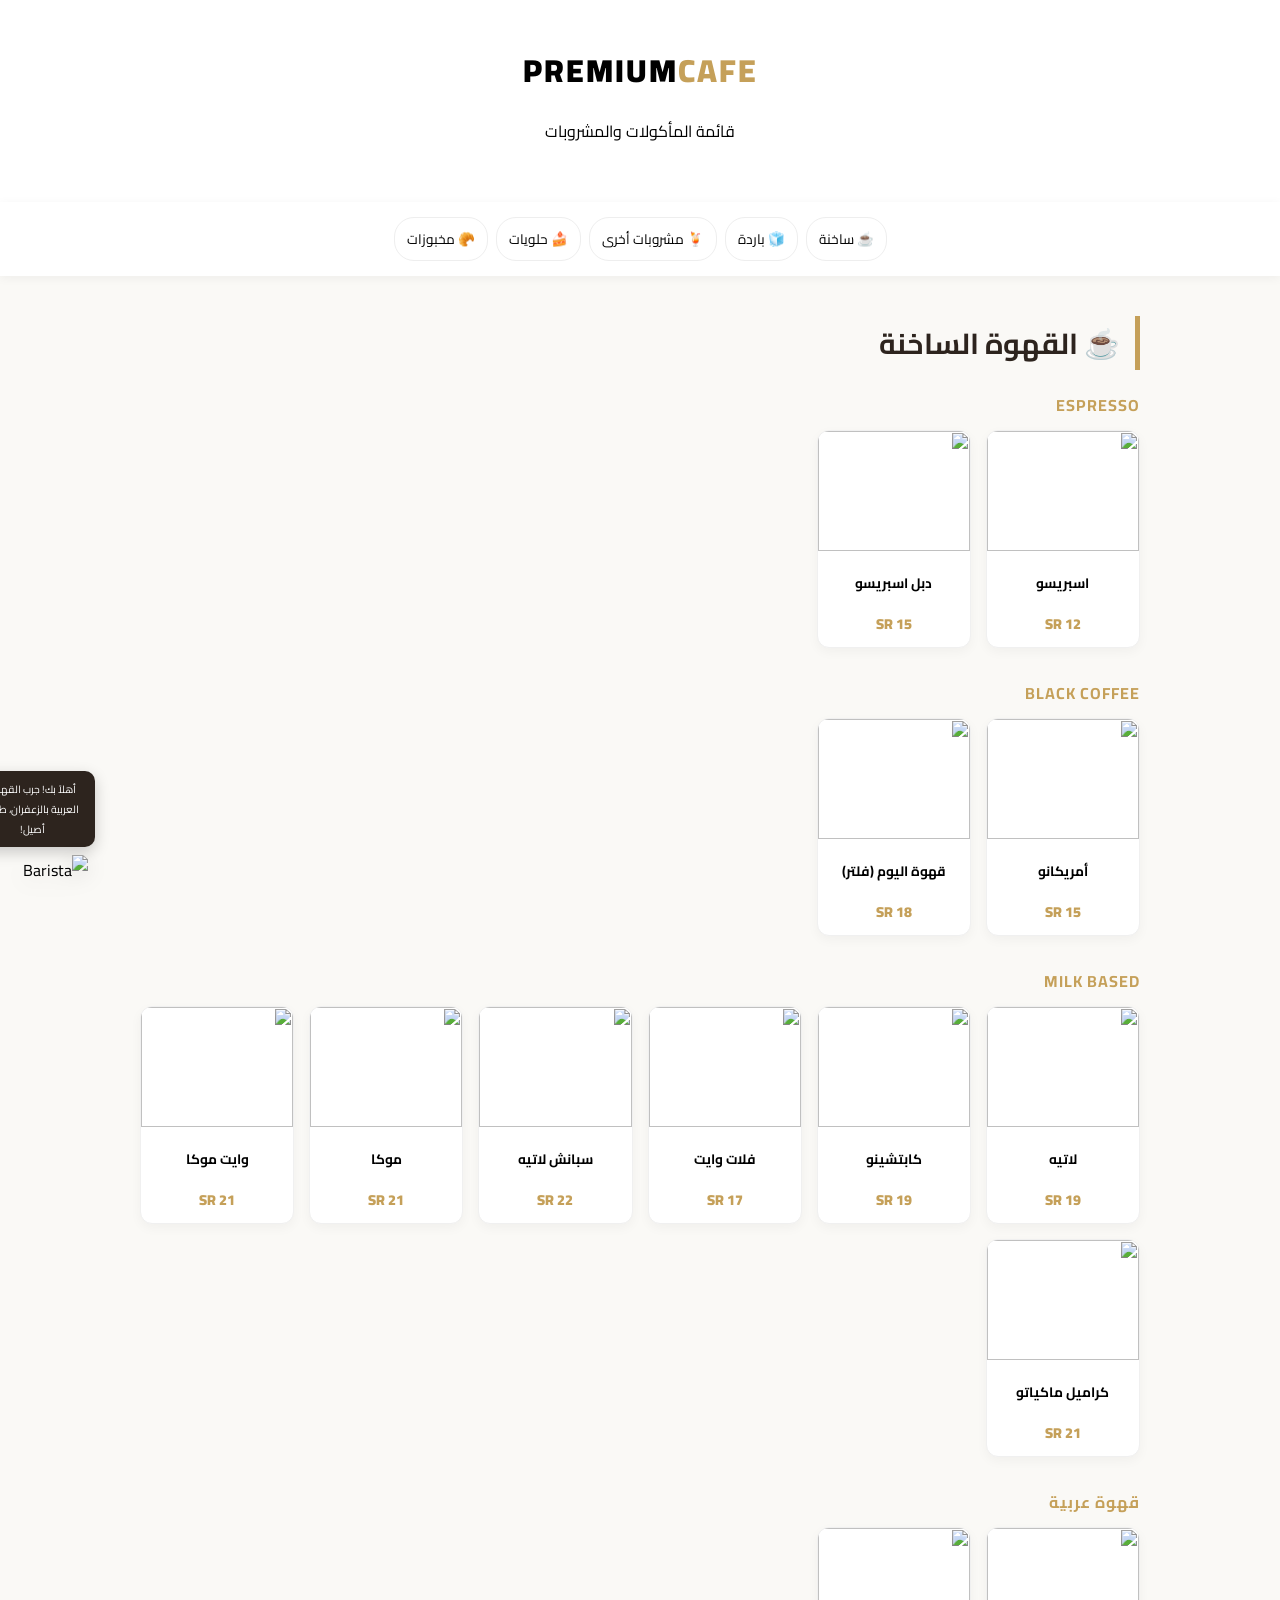
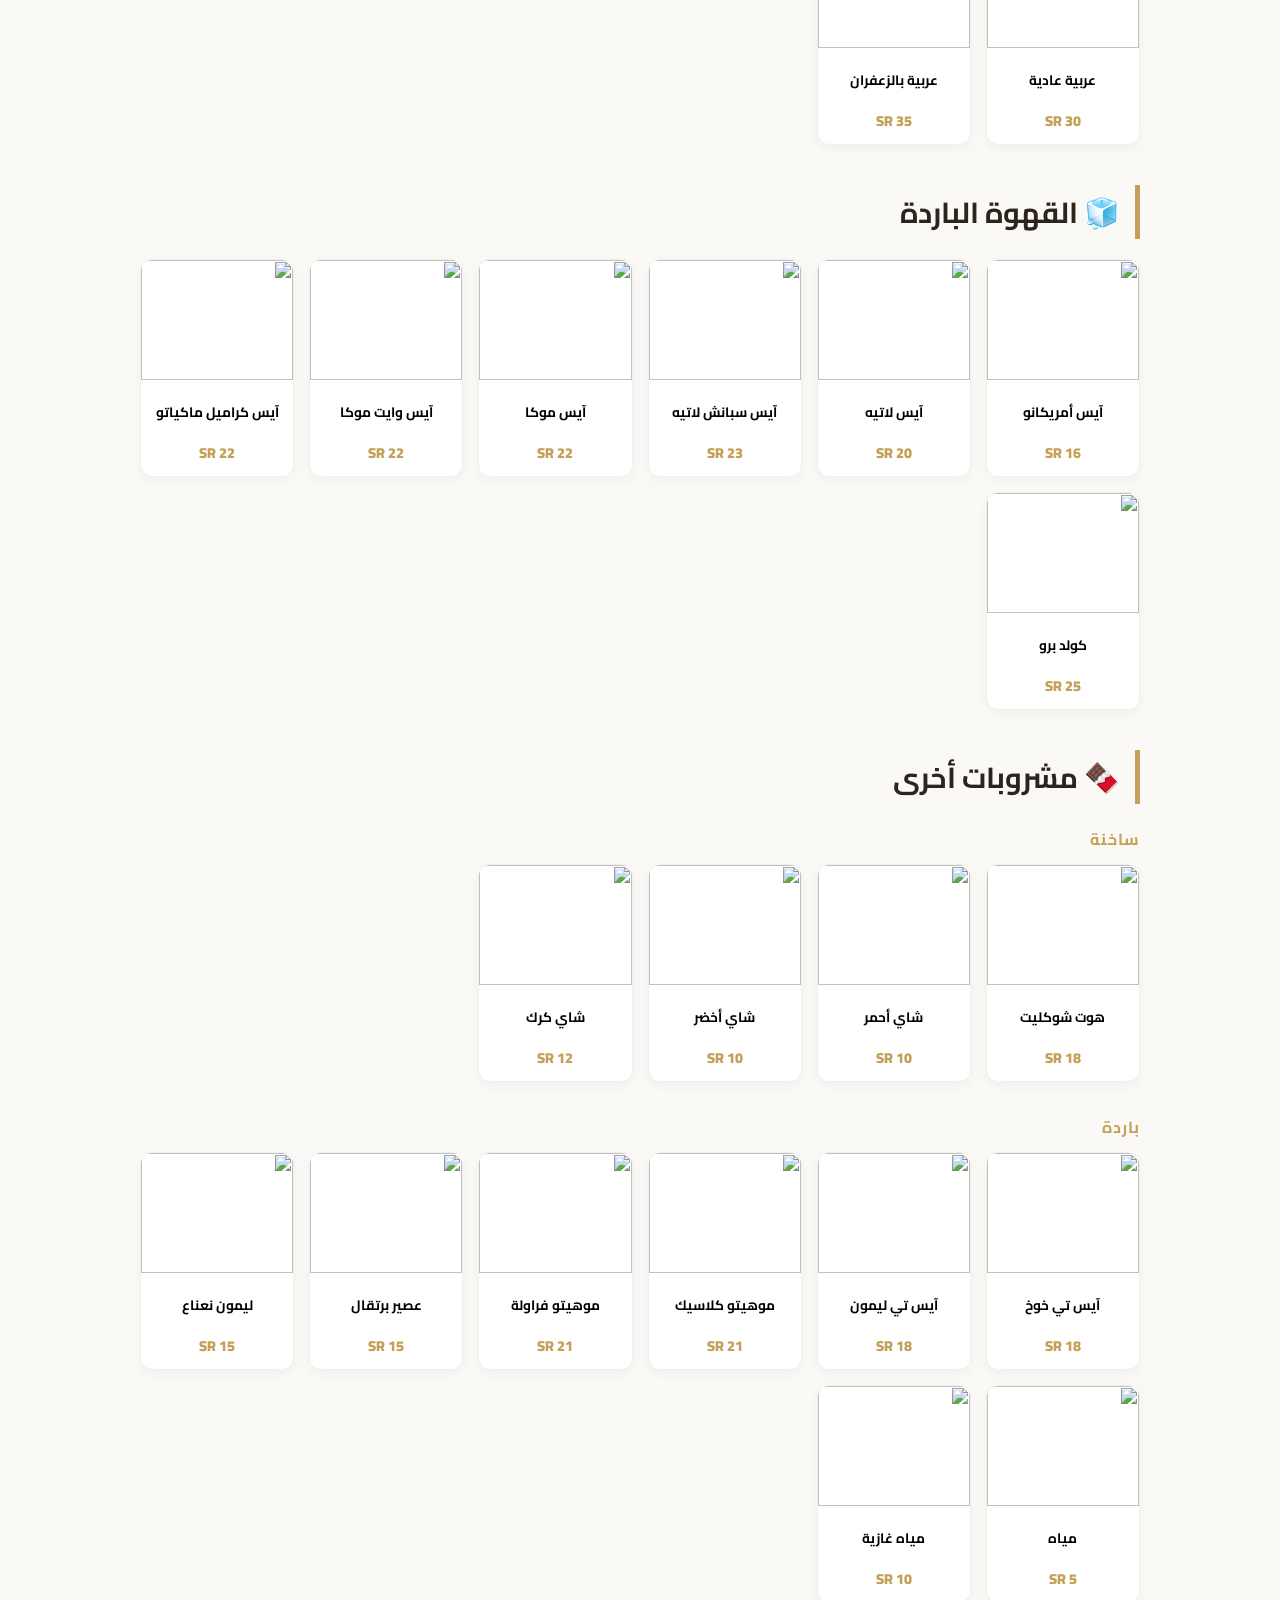
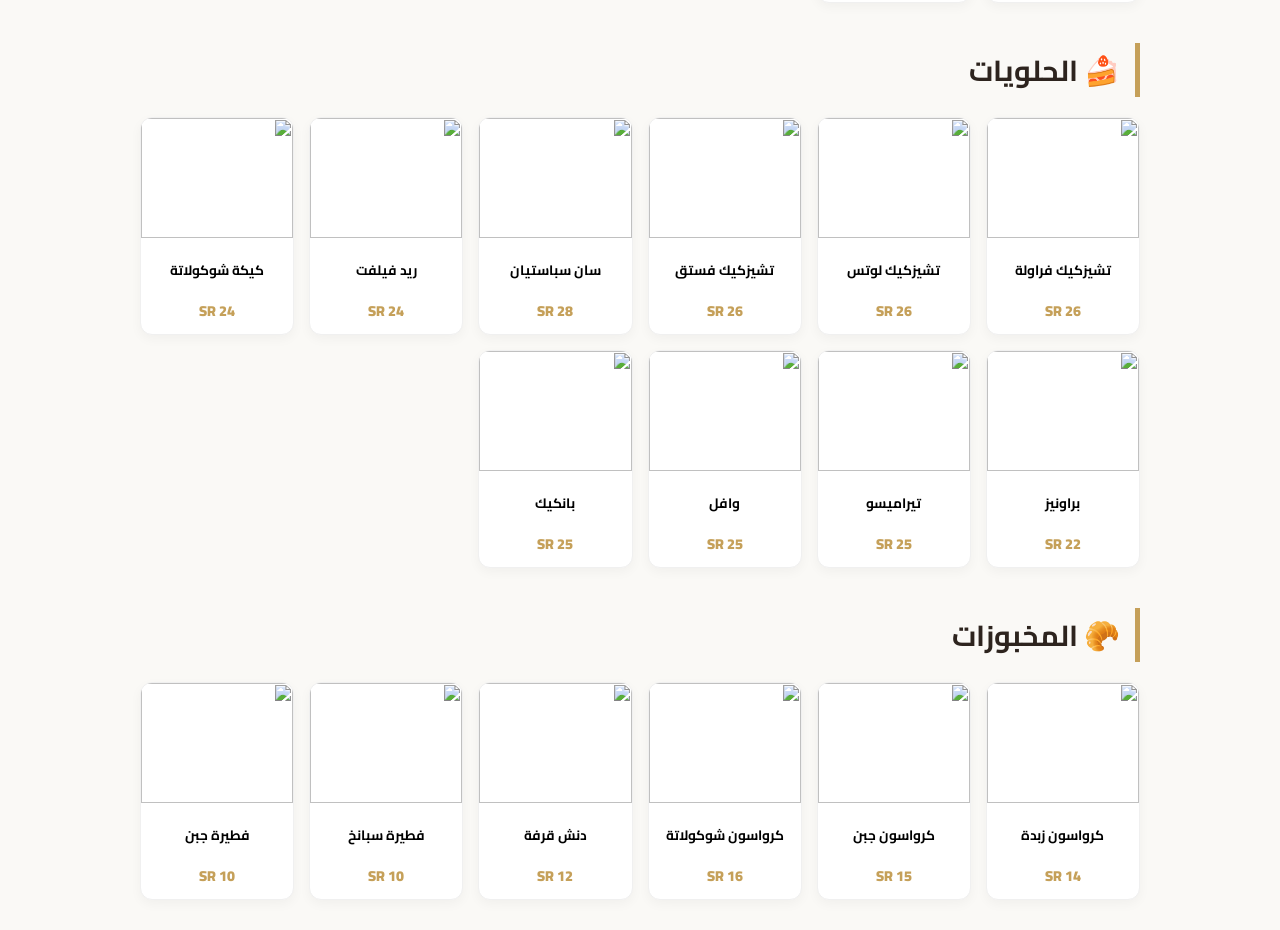
==== commit 59269c8e: "Add files via upload" ====
--- a/index.html
+++ b/index.html
@@ -3,205 +3,130 @@
 <head>
     <meta charset="UTF-8">
     <meta name="viewport" content="width=device-width, initial-scale=1.0">
-    <title>دلة الشيوخ | للضيافة العربية الفاخرة بجدة</title>
-    
-    <style>
-        @import url('https://fonts.googleapis.com/css2?family=Amiri:wght@400;700&family=Reem+Kufi:wght@400;700&display=swap');
-
-        :root { 
-            --gold-gradient: linear-gradient(45deg, #B8860B, #FFD700, #DB7093);
-            --royal-gold: #c5a059;
-            --deep-black: #0a0a0a;
-            --marble-bg: url('https://www.transparenttextures.com/patterns/white-diamond.png');
-        }
-
-        * { margin: 0; padding: 0; box-sizing: border-box; }
-        body { 
-            font-family: 'Amiri', serif; 
-            background-color: #fcfcfc; 
-            background-image: var(--marble-bg);
-            color: #333;
-            overflow-x: hidden;
-        }
-
-        /* زخرفة علوية */
-        .top-border { height: 5px; background: var(--gold-gradient); width: 100%; }
-
-        header { 
-            background: rgba(255, 255, 255, 0.98); 
-            padding: 15px 0; 
-            box-shadow: 0 10px 30px rgba(0,0,0,0.05);
-            position: sticky; top: 0; z-index: 1000;
-            border-bottom: 2px solid var(--royal-gold);
-        }
-
-        .nav-container { 
-            max-width: 1200px; margin: 0 auto; 
-            display: flex; justify-content: space-between; align-items: center; padding: 0 20px; 
-        }
-
-        .logo { 
-            font-family: 'Reem Kufi', sans-serif;
-            font-size: 30px; color: var(--deep-black);
-            font-weight: bold;
-        }
-        .logo span { color: var(--royal-gold); }
-
-        .contact-header { font-size: 14px; font-weight: bold; color: var(--royal-gold); }
-
-        nav a { 
-            text-decoration: none; color: var(--deep-black); 
-            margin: 0 10px; font-size: 16px; font-weight: bold;
-            transition: 0.3s;
-        }
-        nav a:hover { color: var(--royal-gold); }
-
-        /* الهيرو */
-        .hero { 
-            height: 70vh; 
-            background: linear-gradient(rgba(0,0,0,0.6), rgba(0,0,0,0.6)), url('https://images.unsplash.com/photo-1519671482749-fd09be7ccebf?q=80&w=2070&auto=format&fit=crop'); 
-            background-size: cover; background-position: center; 
-            display: flex; align-items: center; justify-content: center;
-        }
-
-        .hero-overlay {
-            border: 2px solid var(--royal-gold);
-            padding: 40px; background: rgba(0, 0, 0, 0.4);
-            backdrop-filter: blur(5px); text-align: center;
-        }
-
-        .hero h1 { font-size: clamp(2rem, 5vw, 4rem); color: white; margin-bottom: 10px; }
-
-        /* الخدمات */
-        .services-section { padding: 60px 20px; text-align: center; }
-        .decoration-line { width: 100px; height: 2px; background: var(--royal-gold); margin: 20px auto; position: relative; }
-        .decoration-line::after { content: '⚜'; position: absolute; top: -12px; left: 50%; transform: translateX(-50%); background: #fcfcfc; padding: 0 10px; color: var(--royal-gold); }
-
-        .grid { 
-            display: grid; grid-template-columns: repeat(auto-fit, minmax(300px, 1fr)); 
-            gap: 30px; max-width: 1200px; margin: 0 auto; padding-top: 30px;
-        }
-
-        .card { background: white; padding: 10px; border: 1px solid #ddd; transition: 0.4s; }
-        .card-inner { border: 1px solid var(--royal-gold); padding: 20px; }
-        .card:hover { transform: translateY(-10px); box-shadow: 0 15px 30px rgba(0,0,0,0.1); }
-        .card img { width: 100%; height: 220px; object-fit: cover; margin-bottom: 15px; }
-
-        .gold-btn {
-            display: inline-block; padding: 10px 30px; background: var(--deep-black);
-            color: white; text-decoration: none; font-weight: bold;
-            border: 1px solid var(--royal-gold); transition: 0.3s;
-        }
-        .gold-btn:hover { background: var(--royal-gold); }
-
-        /* فوتر وتواصل اجتماعي */
-        footer {
-            background: #0d0d0d; color: white; padding: 50px 20px; text-align: center;
-            border-top: 5px solid var(--royal-gold);
-        }
-
-        .social-links { display: flex; justify-content: center; gap: 20px; margin: 25px 0; }
-        .social-links a { 
-            color: white; text-decoration: none; background: #222; 
-            width: 45px; height: 45px; display: flex; align-items: center; justify-content: center;
-            border-radius: 50%; border: 1px solid var(--royal-gold); transition: 0.3s;
-        }
-        .social-links a:hover { background: var(--royal-gold); transform: translateY(-5px); }
-        .social-links img { width: 20px; filter: invert(1); }
-
-        .whatsapp-icon {
-            position: fixed; bottom: 30px; right: 30px; width: 60px; height: 60px;
-            background: #25d366; border-radius: 50%; display: flex; align-items: center; justify-content: center;
-            box-shadow: 0 4px 15px rgba(0,0,0,0.2); z-index: 1000;
-        }
-
-        @media (max-width: 768px) { nav { display: none; } }
-    </style>
+    <title>The Full Premium Menu | المنيو الشامل</title>
+    <link rel="stylesheet" href="style.css">
+    <link href="https://fonts.googleapis.com/css2?family=Cairo:wght@400;700;900&display=swap" rel="stylesheet">
 </head>
 <body>
 
-<div class="top-border"></div>
-
-<header>
-    <div class="nav-container">
-        <div class="logo">دلة <span>الشيوخ</span></div>
-        <nav>
-            <a href="index.html">الرئيسية</a>
-            <a href="men.html">قسم الرجال</a>
-            <a href="women.html">قسم النساء</a>
-            <a href="equipment.html">المعدات</a>
-        </nav>
-        <div class="contact-header">📞 0536895975</div>
-    </div>
-</header>
-
-<section class="hero">
-    <div class="hero-overlay">
-        <h1>دلة الشيوخ للضيافة</h1>
-        <p style="color: #ddd;">عنوان الفخامة والكرم العربي في جدة</p>
-    </div>
-</section>
-
-<section class="services-section">
-    <h2 style="font-family: 'Reem Kufi'; font-size: 35px;">خدماتنا الملكية</h2>
-    <div class="decoration-line"></div>
-    
-    <div class="grid">
-        <div class="card">
-            <div class="card-inner">
-                <img src="https://images.unsplash.com/photo-1565181990741-630266e40edb?q=80&w=2070&auto=format&fit=crop" alt="ضيافة الرجال">
-                <h3>مجلس الرجال</h3>
-                <p style="margin-bottom: 15px;">صبابين بزي رسمي فاخر لخدمة تليق بضيوفكم.</p>
-                <a href="men.html" class="gold-btn">التفاصيل</a>
-            </div>
-        </div>
-
-        <div class="card">
-            <div class="card-inner">
-                <img src="https://images.unsplash.com/photo-1520854221256-17451cc331bf?q=80&w=2070&auto=format&fit=crop" alt="ضيافة النساء">
-                <h3>قسم السيدات</h3>
-                <p style="margin-bottom: 15px;">مباشرات محترفات لخدمة المناسبات النسائية بخصوصية.</p>
-                <a href="women.html" class="gold-btn">التفاصيل</a>
-            </div>
-        </div>
-
-        <div class="card">
-            <div class="card-inner">
-                <img src="https://images.unsplash.com/photo-1544967082-d9d25d867d66?q=80&w=2080&auto=format&fit=crop" alt="تجهيزات ضيافة">
-                <h3>تأجير المعدات</h3>
-                <p style="margin-bottom: 15px;">دلال ملكية، مباخر عود، وفناجين مذهبة فاخرة.</p>
-                <a href="equipment.html" class="gold-btn">التفاصيل</a>
-            </div>
-        </div>
-    </div>
-</section>
-
-<footer>
-    <div style="font-size: 28px; font-family: 'Reem Kufi'; color: var(--royal-gold);">دلة الشيوخ</div>
-    <p>نسعد بخدمتكم في كافة مناسباتكم بجدة</p>
-    
-    <div class="social-links">
-        <a href="رابط_تيك_توك_1" target="_blank" title="تيك توك 1">
-            <img src="https://cdn-icons-png.flaticon.com/512/3046/3046121.png" alt="TikTok">
-        </a>
-        <a href="رابط_تيك_توك_2" target="_blank" title="تيك توك 2">
-            <img src="https://cdn-icons-png.flaticon.com/512/3046/3046121.png" alt="TikTok">
-        </a>
-        <a href="رابط_انستقرام" target="_blank" title="انستقرام">
-            <img src="https://cdn-icons-png.flaticon.com/512/174/174855.png" alt="Instagram">
-        </a>
-        <a href="https://wa.me/966536895975" target="_blank" title="واتساب">
-            <img src="https://cdn-icons-png.flaticon.com/512/733/733585.png" alt="WhatsApp">
-        </a>
+    <div class="helper-section">
+        <div class="bubble" id="chatBubble">أهلاً بك! جرب القهوة العربية بالزعفران، طعم أصيل!</div>
+        <img src="https://cdn-icons-png.flaticon.com/512/4140/4140037.png" id="helperImg" alt="Barista">
     </div>
 
-    <p>جدة | هاتف: 0536895975</p>
-    <p style="font-size: 12px; color: #666; margin-top: 20px;">© 2026 دلة الشيوخ - جميع الحقوق محفوظة</p>
-</footer>
+    <header>
+        <div class="logo">PREMIUM<span>CAFE</span></div>
+        <p>قائمة المأكولات والمشروبات</p>
+    </header>
 
-<a href="https://wa.me/966536895975" class="whatsapp-icon">
-    <img src="https://upload.wikimedia.org/wikipedia/commons/6/6b/WhatsApp.svg" alt="WhatsApp" style="width: 30px;">
-</a>
+    <nav class="nav-bar">
+        <button onclick="scrollToSection('hot-coffee')">☕ ساخنة</button>
+        <button onclick="scrollToSection('cold-coffee')">🧊 باردة</button>
+        <button onclick="scrollToSection('others')">🍹 مشروبات أخرى</button>
+        <button onclick="scrollToSection('sweets')">🍰 حلويات</button>
+        <button onclick="scrollToSection('bakery')">🥐 مخبوزات</button>
+    </nav>
 
+    <main class="container">
+        
+        <section id="hot-coffee">
+            <h2 class="main-title">☕ القهوة الساخنة</h2>
+            
+            <h3 class="sub-title">Espresso</h3>
+            <div class="grid">
+                <div class="card"><img src="https://images.unsplash.com/photo-1510591509098-f4fdc6d0ff04?w=200"><h3>اسبريسو</h3><span>12 SR</span></div>
+                <div class="card"><img src="https://images.unsplash.com/photo-1510591509098-f4fdc6d0ff04?w=200"><h3>دبل اسبريسو</h3><span>15 SR</span></div>
+            </div>
+
+            <h3 class="sub-title">Black Coffee</h3>
+            <div class="grid">
+                <div class="card"><img src="https://images.unsplash.com/photo-1551030173-122aabc4489c?w=200"><h3>أمريكانو</h3><span>15 SR</span></div>
+                <div class="card"><img src="https://images.unsplash.com/photo-1544787210-2213d84ad960?w=200"><h3>قهوة اليوم (فلتر)</h3><span>18 SR</span></div>
+            </div>
+
+            <h3 class="sub-title">Milk Based</h3>
+            <div class="grid">
+                <div class="card"><img src="https://images.unsplash.com/photo-1541167760496-1628856ab772?w=200"><h3>لاتيه</h3><span>19 SR</span></div>
+                <div class="card"><img src="https://images.unsplash.com/photo-1572442388796-11668a67e53d?w=200"><h3>كابتشينو</h3><span>19 SR</span></div>
+                <div class="card"><img src="https://images.unsplash.com/photo-1517701604599-bb29b565090c?w=200"><h3>فلات وايت</h3><span>17 SR</span></div>
+                <div class="card"><img src="https://images.unsplash.com/photo-1553909489-ec2175ef3f52?w=200"><h3>سبانش لاتيه</h3><span>22 SR</span></div>
+                <div class="card"><img src="https://images.unsplash.com/photo-1595111110354-944510b65378?w=200"><h3>موكا</h3><span>21 SR</span></div>
+                <div class="card"><img src="https://images.unsplash.com/photo-1594236054813-f66108151322?w=200"><h3>وايت موكا</h3><span>21 SR</span></div>
+                <div class="card"><img src="https://images.unsplash.com/photo-1485808191679-5f63bb3fd885?w=200"><h3>كراميل ماكياتو</h3><span>21 SR</span></div>
+            </div>
+
+            <h3 class="sub-title">قهوة عربية</h3>
+            <div class="grid">
+                <div class="card"><img src="https://images.unsplash.com/photo-1580915411954-282cb1b0d780?w=200"><h3>عربية عادية</h3><span>30 SR</span></div>
+                <div class="card"><img src="https://images.unsplash.com/photo-1580915411954-282cb1b0d780?w=200"><h3>عربية بالزعفران</h3><span>35 SR</span></div>
+            </div>
+        </section>
+
+        <section id="cold-coffee">
+            <h2 class="main-title">🧊 القهوة الباردة</h2>
+            <div class="grid">
+                <div class="card"><img src="https://images.unsplash.com/photo-1517701550927-30cf4bb1dba5?w=200"><h3>آيس أمريكانو</h3><span>16 SR</span></div>
+                <div class="card"><img src="https://images.unsplash.com/photo-1461023058943-07fcbe16d735?w=200"><h3>آيس لاتيه</h3><span>20 SR</span></div>
+                <div class="card"><img src="https://images.unsplash.com/photo-1553909489-ec2175ef3f52?w=200"><h3>آيس سبانش لاتيه</h3><span>23 SR</span></div>
+                <div class="card"><img src="https://images.unsplash.com/photo-1595111110354-944510b65378?w=200"><h3>آيس موكا</h3><span>22 SR</span></div>
+                <div class="card"><img src="https://images.unsplash.com/photo-1594236054813-f66108151322?w=200"><h3>آيس وايت موكا</h3><span>22 SR</span></div>
+                <div class="card"><img src="https://images.unsplash.com/photo-1485808191679-5f63bb3fd885?w=200"><h3>آيس كراميل ماكياتو</h3><span>22 SR</span></div>
+                <div class="card"><img src="https://images.unsplash.com/photo-1543253332-999330833215?w=200"><h3>كولد برو</h3><span>25 SR</span></div>
+            </div>
+        </section>
+
+        <section id="others">
+            <h2 class="main-title">🍫 مشروبات أخرى</h2>
+            <h3 class="sub-title">ساخنة</h3>
+            <div class="grid">
+                <div class="card"><img src="https://images.unsplash.com/photo-1544145945-f904253d0c7b?w=200"><h3>هوت شوكليت</h3><span>18 SR</span></div>
+                <div class="card"><img src="https://images.unsplash.com/photo-1544787210-2213d84ad960?w=200"><h3>شاي أحمر</h3><span>10 SR</span></div>
+                <div class="card"><img src="https://images.unsplash.com/photo-1627435601361-ec25f5b1d0e5?w=200"><h3>شاي أخضر</h3><span>10 SR</span></div>
+                <div class="card"><img src="https://images.unsplash.com/photo-1561336313-0bd5e0b27ec8?w=200"><h3>شاي كرك</h3><span>12 SR</span></div>
+            </div>
+            <h3 class="sub-title">باردة</h3>
+            <div class="grid">
+                <div class="card"><img src="https://images.unsplash.com/photo-1499638673689-79a0b5115d87?w=200"><h3>آيس تي خوخ</h3><span>18 SR</span></div>
+                <div class="card"><img src="https://images.unsplash.com/photo-1513558161293-cdaf765ed2fd?w=200"><h3>آيس تي ليمون</h3><span>18 SR</span></div>
+                <div class="card"><img src="https://images.unsplash.com/photo-1513558161293-cdaf765ed2fd?w=200"><h3>موهيتو كلاسيك</h3><span>21 SR</span></div>
+                <div class="card"><img src="https://images.unsplash.com/photo-1513558161293-cdaf765ed2fd?w=200"><h3>موهيتو فراولة</h3><span>21 SR</span></div>
+                <div class="card"><img src="https://images.unsplash.com/photo-1613478223719-2ab802602423?w=200"><h3>عصير برتقال</h3><span>15 SR</span></div>
+                <div class="card"><img src="https://images.unsplash.com/photo-1513558161293-cdaf765ed2fd?w=200"><h3>ليمون نعناع</h3><span>15 SR</span></div>
+                <div class="card"><img src="https://images.unsplash.com/photo-1559839914-17aae19cea9e?w=200"><h3>مياه</h3><span>5 SR</span></div>
+                <div class="card"><img src="https://images.unsplash.com/photo-1559839914-17aae19cea9e?w=200"><h3>مياه غازية</h3><span>10 SR</span></div>
+            </div>
+        </section>
+
+        <section id="sweets">
+            <h2 class="main-title">🍰 الحلويات</h2>
+            <div class="grid">
+                <div class="card"><img src="https://images.unsplash.com/photo-1533134242443-d4fd215305ad?w=200"><h3>تشيزكيك فراولة</h3><span>26 SR</span></div>
+                <div class="card"><img src="https://images.unsplash.com/photo-1533134242443-d4fd215305ad?w=200"><h3>تشيزكيك لوتس</h3><span>26 SR</span></div>
+                <div class="card"><img src="https://images.unsplash.com/photo-1533134242443-d4fd215305ad?w=200"><h3>تشيزكيك فستق</h3><span>26 SR</span></div>
+                <div class="card"><img src="https://images.unsplash.com/photo-1579372781878-66802b286cfc?w=200"><h3>سان سباستيان</h3><span>28 SR</span></div>
+                <div class="card"><img src="https://images.unsplash.com/photo-1586040140378-b5634cb4c8fc?w=200"><h3>ريد فيلفت</h3><span>24 SR</span></div>
+                <div class="card"><img src="https://images.unsplash.com/photo-1578985545062-69928b1d9587?w=200"><h3>كيكة شوكولاتة</h3><span>24 SR</span></div>
+                <div class="card"><img src="https://images.unsplash.com/photo-1551024601-bec78aea704b?w=200"><h3>براونيز</h3><span>22 SR</span></div>
+                <div class="card"><img src="https://images.unsplash.com/photo-1571115177098-24ec42ed2bb4?w=200"><h3>تيراميسو</h3><span>25 SR</span></div>
+                <div class="card"><img src="https://images.unsplash.com/photo-1562329265-95a6d7a6bc44?w=200"><h3>وافل</h3><span>25 SR</span></div>
+                <div class="card"><img src="https://images.unsplash.com/photo-1528207776546-365bb710ee93?w=200"><h3>بانكيك</h3><span>25 SR</span></div>
+            </div>
+        </section>
+
+        <section id="bakery">
+            <h2 class="main-title">🥐 المخبوزات</h2>
+            <div class="grid">
+                <div class="card"><img src="https://images.unsplash.com/photo-1555507036-ab1f4038808a?w=200"><h3>كرواسون زبدة</h3><span>14 SR</span></div>
+                <div class="card"><img src="https://images.unsplash.com/photo-1555507036-ab1f4038808a?w=200"><h3>كرواسون جبن</h3><span>15 SR</span></div>
+                <div class="card"><img src="https://images.unsplash.com/photo-1555507036-ab1f4038808a?w=200"><h3>كرواسون شوكولاتة</h3><span>16 SR</span></div>
+                <div class="card"><img src="https://images.unsplash.com/photo-1509440159596-0249088772ff?w=200"><h3>دنش قرفة</h3><span>12 SR</span></div>
+                <div class="card"><img src="https://images.unsplash.com/photo-1509440159596-0249088772ff?w=200"><h3>فطيرة سبانخ</h3><span>10 SR</span></div>
+                <div class="card"><img src="https://images.unsplash.com/photo-1509440159596-0249088772ff?w=200"><h3>فطيرة جبن</h3><span>10 SR</span></div>
+            </div>
+        </section>
+
+    </main>
+
+    <script src="script.js"></script>
 </body>
 </html>
--- a/style.css
+++ b/style.css
@@ -0,0 +1,63 @@
+:root {
+    --gold: #C5A059;
+    --cream: #FAF9F6;
+    --dark: #2D241E;
+}
+
+body {
+    margin: 0; background-color: var(--cream);
+    font-family: 'Cairo', sans-serif; direction: rtl;
+    scroll-behavior: smooth;
+}
+
+header { background: white; padding: 40px 20px; text-align: center; }
+.logo { font-size: 2rem; font-weight: 900; letter-spacing: 2px; }
+.logo span { color: var(--gold); }
+
+.nav-bar {
+    display: flex; justify-content: center; gap: 8px;
+    padding: 15px; background: white; position: sticky; top: 0;
+    z-index: 1000; overflow-x: auto; box-shadow: 0 2px 10px rgba(0,0,0,0.05);
+}
+
+.nav-bar button {
+    border: 1px solid #eee; background: white; padding: 8px 12px;
+    border-radius: 20px; font-family: 'Cairo'; cursor: pointer; white-space: nowrap; font-size: 0.85rem;
+}
+
+.container { max-width: 1000px; margin: 30px auto; padding: 0 15px; }
+
+.main-title { font-size: 1.8rem; margin: 40px 0 20px; color: var(--dark); border-right: 5px solid var(--gold); padding-right: 15px; }
+.sub-title { font-size: 1rem; color: var(--gold); margin: 20px 0 10px; text-transform: uppercase; letter-spacing: 1px; }
+
+.grid {
+    display: grid; grid-template-columns: repeat(auto-fill, minmax(140px, 1fr));
+    gap: 15px; margin-bottom: 30px;
+}
+
+.card {
+    background: white; border-radius: 12px; overflow: hidden;
+    box-shadow: 0 4px 12px rgba(0,0,0,0.04); transition: 0.3s;
+    text-align: center; border: 1px solid #f0f0f0;
+}
+
+.card:hover { transform: translateY(-5px); box-shadow: 0 8px 20px rgba(0,0,0,0.1); }
+.card img { width: 100%; height: 120px; object-fit: cover; }
+.card h3 { font-size: 0.85rem; margin: 10px 5px 5px; height: 35px; overflow: hidden; }
+.card span { color: var(--gold); font-weight: 900; font-size: 0.9rem; display: block; margin-bottom: 10px; }
+
+/* المساعد */
+.helper-section {
+    position: fixed; bottom: 15px; left: 15px; z-index: 2000;
+    width: 80px; text-align: center;
+}
+.helper-section img { width: 100%; transition: 0.5s; filter: drop-shadow(0 5px 10px rgba(0,0,0,0.1)); }
+.bubble {
+    background: var(--dark); color: white; padding: 8px;
+    border-radius: 10px; font-size: 0.65rem; margin-bottom: 8px; width: 110px;
+    box-shadow: 0 5px 15px rgba(0,0,0,0.2);
+}
+
+@media (max-width: 600px) {
+    .grid { grid-template-columns: repeat(2, 1fr); gap: 10px; }
+}
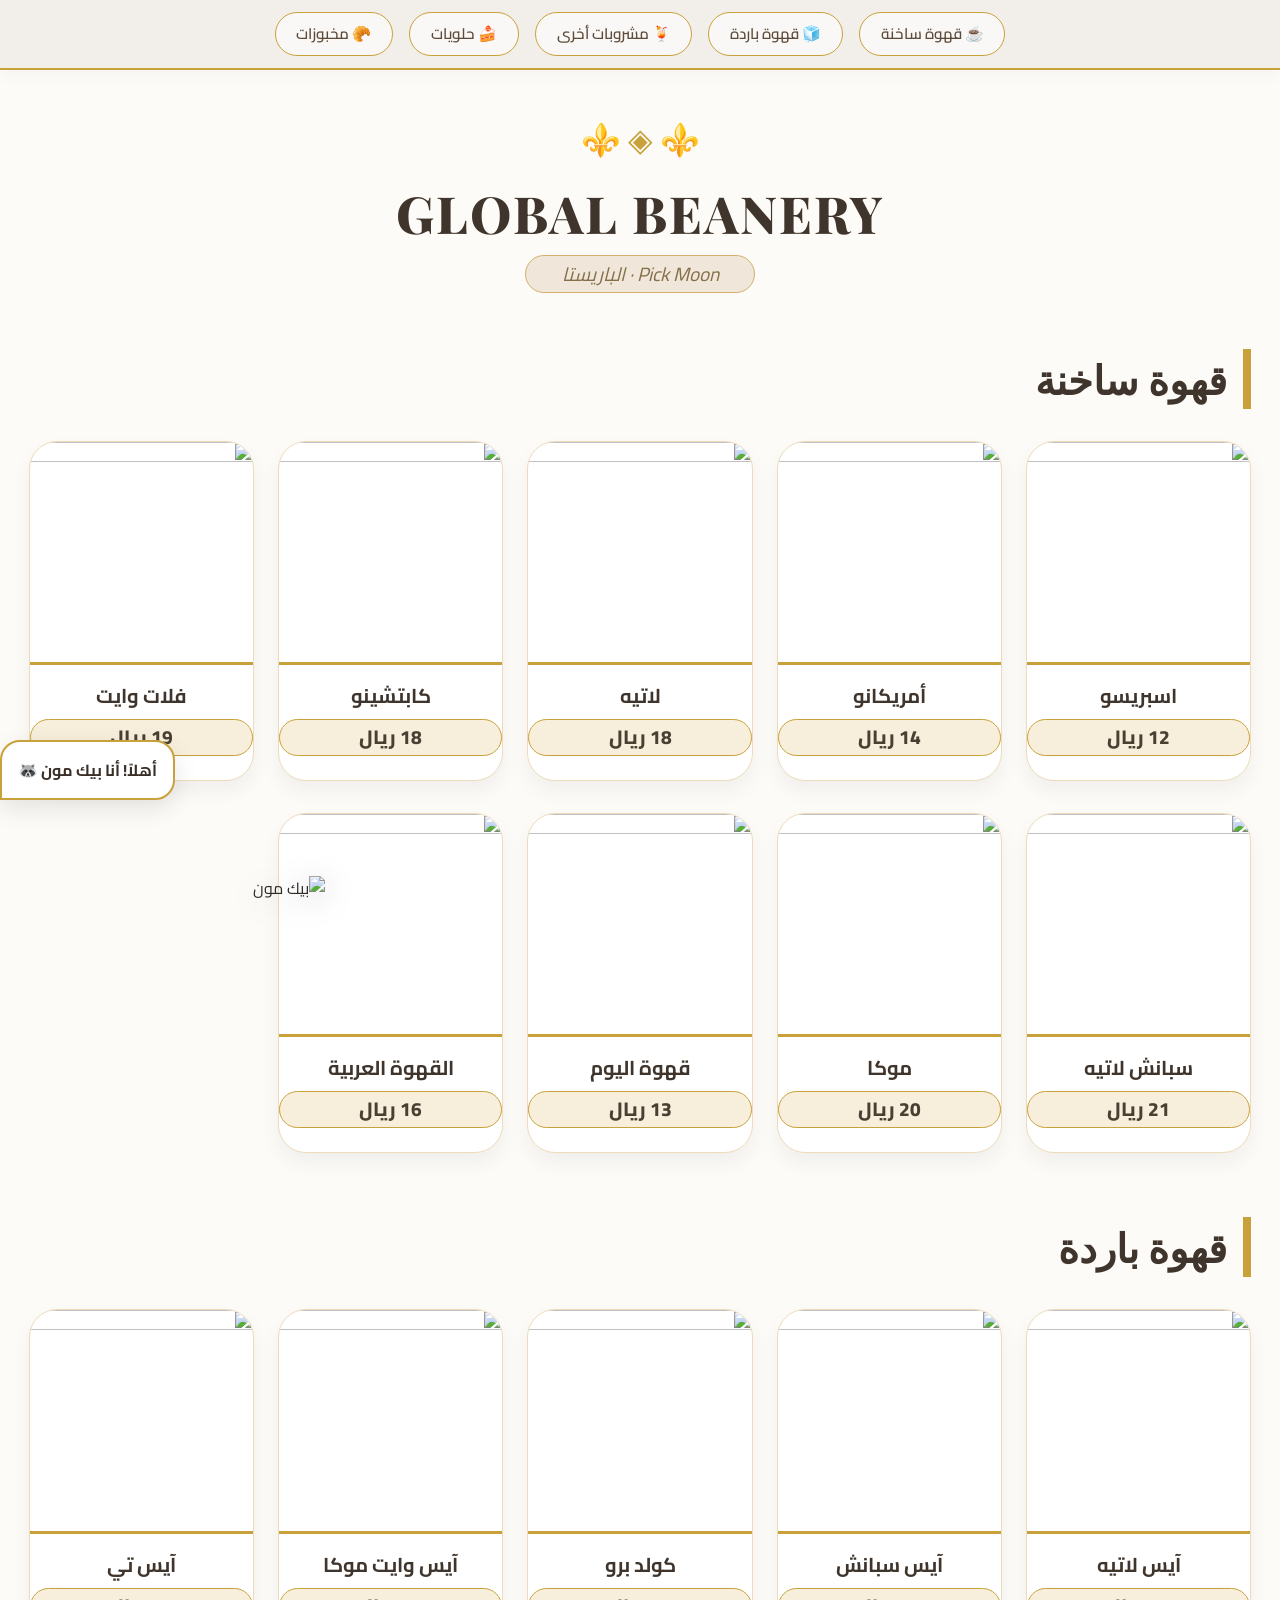
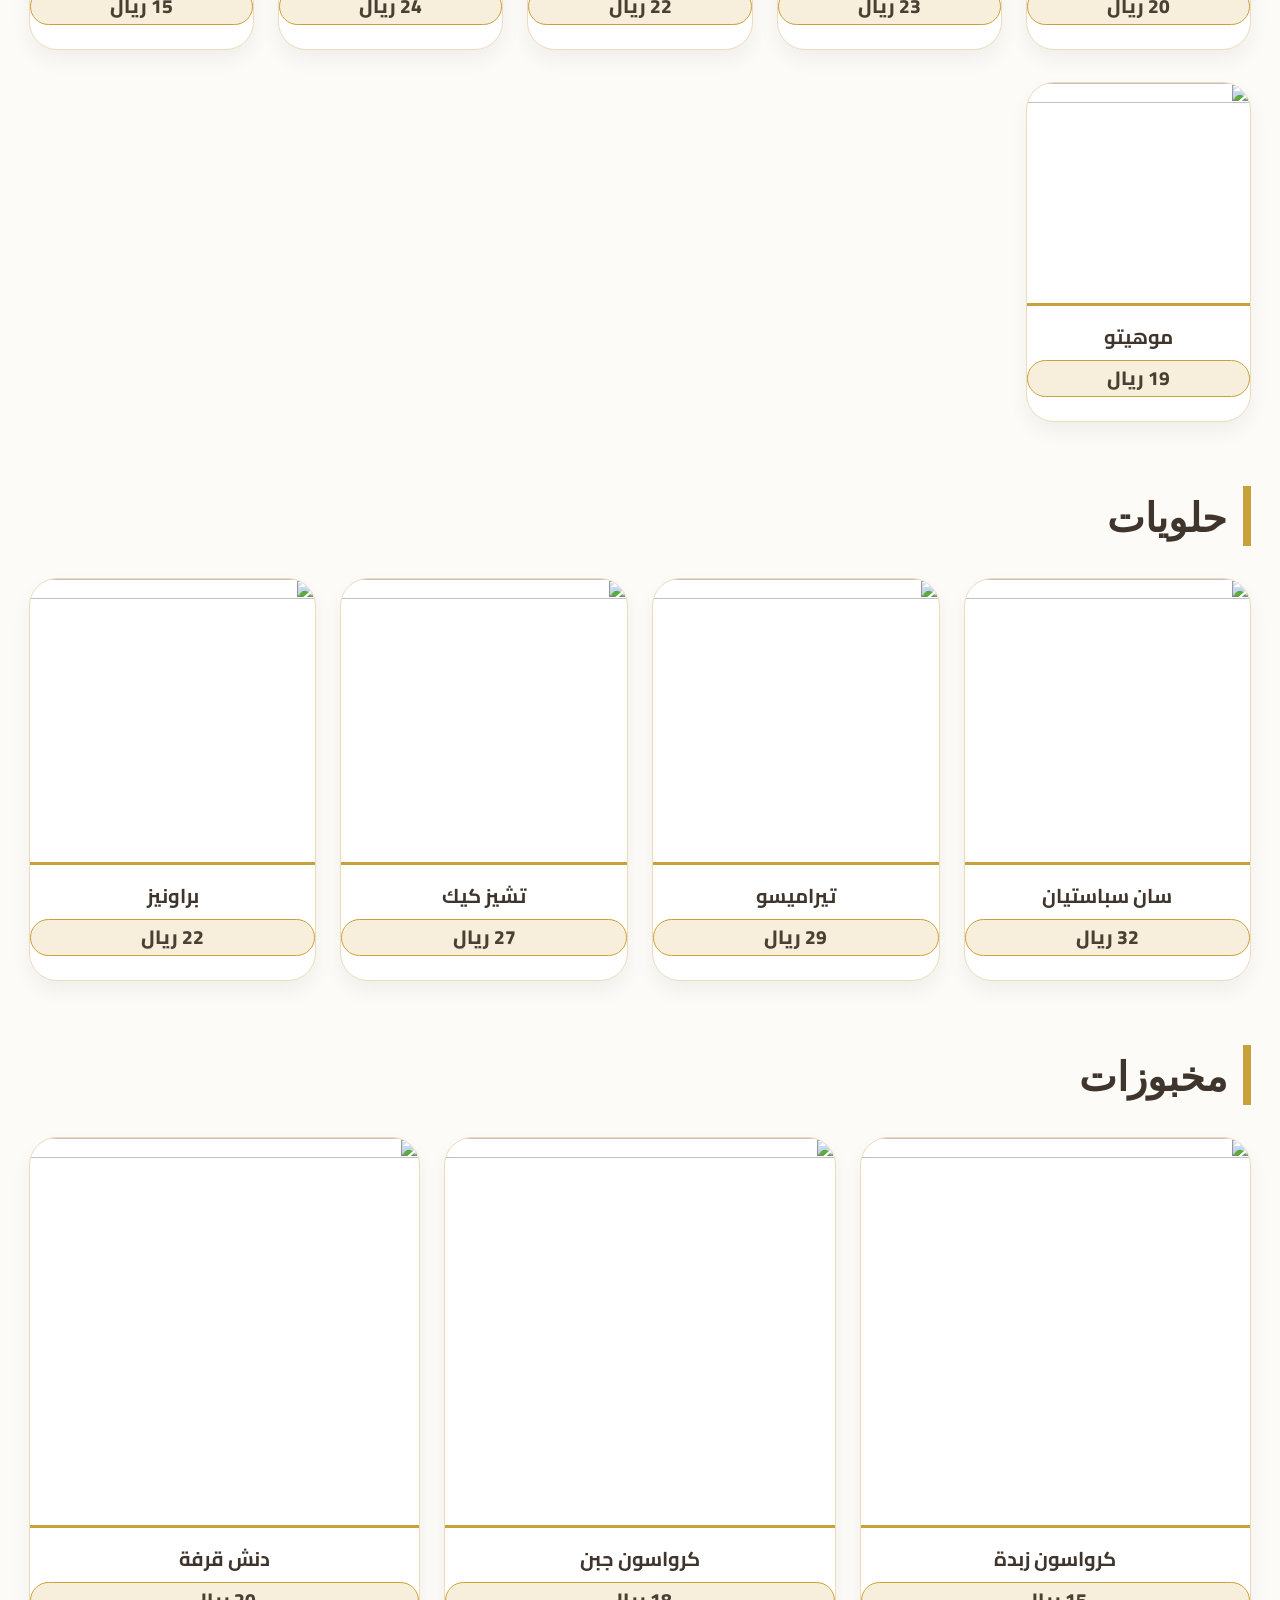
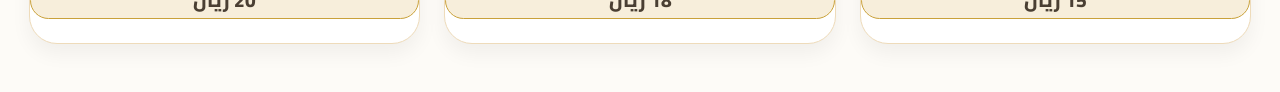
==== commit a95e3a68: "Update index.html" ====
--- a/index.html
+++ b/index.html
@@ -1,132 +1,305 @@
 <!DOCTYPE html>
 <html lang="ar" dir="rtl">
 <head>
-    <meta charset="UTF-8">
-    <meta name="viewport" content="width=device-width, initial-scale=1.0">
-    <title>The Full Premium Menu | المنيو الشامل</title>
-    <link rel="stylesheet" href="style.css">
-    <link href="https://fonts.googleapis.com/css2?family=Cairo:wght@400;700;900&display=swap" rel="stylesheet">
+  <meta charset="UTF-8">
+  <meta name="viewport" content="width=device-width, initial-scale=1.0">
+  <title>Global Beanery · منيو بيك مون العالمي</title>
+  <link rel="preconnect" href="https://fonts.googleapis.com">
+  <link rel="preconnect" href="https://fonts.gstatic.com" crossorigin>
+  <link href="https://fonts.googleapis.com/css2?family=Cairo:wght@400;700&family=Playfair+Display:wght@400;600;800&display=swap" rel="stylesheet">
+  <style>
+    * {
+      margin: 0;
+      padding: 0;
+      box-sizing: border-box;
+      font-family: 'Cairo', 'Segoe UI', sans-serif;
+    }
+
+    body {
+      background-color: #fdfbf7;
+      color: #2e2b27;
+      line-height: 1.5;
+    }
+
+    /* شريط علوي ثابت */
+    .navbar {
+      position: sticky;
+      top: 0;
+      z-index: 50;
+      background-color: #f2eee9;
+      border-bottom: 2px solid #c9a13b;
+      padding: 0.75rem 1.5rem;
+      display: flex;
+      flex-wrap: wrap;
+      justify-content: center;
+      align-items: center;
+      gap: 0.5rem 1rem;
+      box-shadow: 0 6px 14px rgba(0,0,0,0.03);
+    }
+
+    .nav-btn {
+      background: transparent;
+      border: 1.8px solid #c9a13b;
+      color: #5e4b3a;
+      padding: 0.4rem 1.3rem;
+      border-radius: 50px;
+      font-weight: 600;
+      font-size: 0.95rem;
+      cursor: pointer;
+      transition: all 0.2s;
+      background-color: rgba(255,255,255,0.6);
+      backdrop-filter: blur(2px);
+    }
+
+    .nav-btn:hover, .nav-btn.active {
+      background-color: #c9a13b;
+      color: #ffffff;
+      box-shadow: 0 4px 12px rgba(201, 161, 59, 0.3);
+    }
+
+    /* العنوان والزخارف */
+    .hero-title {
+      text-align: center;
+      padding: 2rem 1rem 0.5rem;
+    }
+
+    .hero-title h1 {
+      font-family: 'Playfair Display', serif;
+      font-size: 3.2rem;
+      font-weight: 800;
+      color: #3f352c;
+      letter-spacing: 2px;
+      margin-bottom: 0.2rem;
+    }
+
+    .hero-title .tagline {
+      font-size: 1.2rem;
+      color: #856f4a;
+      background: #f0e7da;
+      display: inline-block;
+      padding: 0.2rem 2.2rem;
+      border-radius: 40px;
+      font-style: italic;
+      border: 1px solid #d4b06a;
+    }
+
+    .divider {
+      display: flex;
+      align-items: center;
+      justify-content: center;
+      gap: 0.5rem;
+      margin: 0.8rem 0;
+      color: #c9a13b;
+      font-size: 2rem;
+    }
+
+    /* أقسام المنتجات */
+    .menu-section {
+      max-width: 1300px;
+      margin: 2rem auto;
+      padding: 1rem 1.8rem;
+      scroll-margin-top: 80px;
+    }
+
+    .section-title {
+      font-family: 'Playfair Display', serif;
+      font-size: 2.5rem;
+      font-weight: 700;
+      color: #3f352c;
+      border-right: 8px solid #c9a13b;
+      padding-right: 1rem;
+      margin-bottom: 2rem;
+      display: flex;
+      align-items: center;
+      gap: 0.6rem;
+    }
+
+    .menu-grid {
+      display: grid;
+      grid-template-columns: repeat(auto-fit, minmax(200px, 1fr));
+      gap: 2rem 1.5rem;
+    }
+
+    .menu-item {
+      background-color: #ffffff;
+      border-radius: 28px;
+      overflow: hidden;
+      box-shadow: 0 10px 20px rgba(0,0,0,0.05);
+      transition: all 0.3s ease;
+      text-align: center;
+      padding-bottom: 1.5rem;
+      border: 1px solid #eedbba;
+    }
+
+    .menu-item:hover {
+      transform: translateY(-8px);
+      box-shadow: 0 15px 30px rgba(201, 161, 59, 0.2);
+    }
+
+    .menu-item img {
+      width: 100%;
+      aspect-ratio: 1 / 1;
+      object-fit: cover;
+      border-bottom: 3px solid #c9a13b;
+    }
+
+    .item-name {
+      font-weight: 700;
+      font-size: 1.25rem;
+      margin: 1rem 0 0.5rem;
+      color: #3f352c;
+    }
+
+    .item-price {
+      color: #4a3f33;
+      font-weight: 800;
+      font-size: 1.2rem;
+      background: #f7eedb;
+      padding: 0.2rem 1.2rem;
+      border-radius: 40px;
+      border: 1px solid #c9a13b;
+    }
+
+    /* المساعد بيك مون */
+    .pick-moon {
+      position: fixed;
+      bottom: 0;
+      left: 20px;
+      z-index: 100;
+      display: flex;
+      align-items: flex-end;
+      pointer-events: none;
+    }
+
+    .moon-image {
+      width: 150px;
+      height: auto;
+      transition: all 0.5s ease;
+      filter: drop-shadow(0 5px 15px rgba(0,0,0,0.2));
+    }
+
+    .speech-bubble {
+      background: #ffffff;
+      color: #3a2f27;
+      padding: 1rem;
+      border-radius: 20px 20px 20px 0px;
+      font-weight: 700;
+      max-width: 200px;
+      margin-bottom: 100px;
+      margin-left: -20px;
+      box-shadow: 0 8px 25px rgba(0,0,0,0.1);
+      border: 2px solid #c9a13b;
+      position: relative;
+    }
+
+    @media (max-width: 700px) {
+      .menu-grid { grid-template-columns: repeat(2, 1fr); gap: 1rem; }
+      .hero-title h1 { font-size: 2.2rem; }
+      .moon-image { width: 100px; }
+      .speech-bubble { font-size: 0.8rem; margin-bottom: 60px; }
+    }
+
+    html { scroll-behavior: smooth; }
+  </style>
 </head>
 <body>
 
-    <div class="helper-section">
-        <div class="bubble" id="chatBubble">أهلاً بك! جرب القهوة العربية بالزعفران، طعم أصيل!</div>
-        <img src="https://cdn-icons-png.flaticon.com/512/4140/4140037.png" id="helperImg" alt="Barista">
-    </div>
-
-    <header>
-        <div class="logo">PREMIUM<span>CAFE</span></div>
-        <p>قائمة المأكولات والمشروبات</p>
-    </header>
-
-    <nav class="nav-bar">
-        <button onclick="scrollToSection('hot-coffee')">☕ ساخنة</button>
-        <button onclick="scrollToSection('cold-coffee')">🧊 باردة</button>
-        <button onclick="scrollToSection('others')">🍹 مشروبات أخرى</button>
-        <button onclick="scrollToSection('sweets')">🍰 حلويات</button>
-        <button onclick="scrollToSection('bakery')">🥐 مخبوزات</button>
-    </nav>
-
-    <main class="container">
-        
-        <section id="hot-coffee">
-            <h2 class="main-title">☕ القهوة الساخنة</h2>
-            
-            <h3 class="sub-title">Espresso</h3>
-            <div class="grid">
-                <div class="card"><img src="https://images.unsplash.com/photo-1510591509098-f4fdc6d0ff04?w=200"><h3>اسبريسو</h3><span>12 SR</span></div>
-                <div class="card"><img src="https://images.unsplash.com/photo-1510591509098-f4fdc6d0ff04?w=200"><h3>دبل اسبريسو</h3><span>15 SR</span></div>
-            </div>
-
-            <h3 class="sub-title">Black Coffee</h3>
-            <div class="grid">
-                <div class="card"><img src="https://images.unsplash.com/photo-1551030173-122aabc4489c?w=200"><h3>أمريكانو</h3><span>15 SR</span></div>
-                <div class="card"><img src="https://images.unsplash.com/photo-1544787210-2213d84ad960?w=200"><h3>قهوة اليوم (فلتر)</h3><span>18 SR</span></div>
-            </div>
-
-            <h3 class="sub-title">Milk Based</h3>
-            <div class="grid">
-                <div class="card"><img src="https://images.unsplash.com/photo-1541167760496-1628856ab772?w=200"><h3>لاتيه</h3><span>19 SR</span></div>
-                <div class="card"><img src="https://images.unsplash.com/photo-1572442388796-11668a67e53d?w=200"><h3>كابتشينو</h3><span>19 SR</span></div>
-                <div class="card"><img src="https://images.unsplash.com/photo-1517701604599-bb29b565090c?w=200"><h3>فلات وايت</h3><span>17 SR</span></div>
-                <div class="card"><img src="https://images.unsplash.com/photo-1553909489-ec2175ef3f52?w=200"><h3>سبانش لاتيه</h3><span>22 SR</span></div>
-                <div class="card"><img src="https://images.unsplash.com/photo-1595111110354-944510b65378?w=200"><h3>موكا</h3><span>21 SR</span></div>
-                <div class="card"><img src="https://images.unsplash.com/photo-1594236054813-f66108151322?w=200"><h3>وايت موكا</h3><span>21 SR</span></div>
-                <div class="card"><img src="https://images.unsplash.com/photo-1485808191679-5f63bb3fd885?w=200"><h3>كراميل ماكياتو</h3><span>21 SR</span></div>
-            </div>
-
-            <h3 class="sub-title">قهوة عربية</h3>
-            <div class="grid">
-                <div class="card"><img src="https://images.unsplash.com/photo-1580915411954-282cb1b0d780?w=200"><h3>عربية عادية</h3><span>30 SR</span></div>
-                <div class="card"><img src="https://images.unsplash.com/photo-1580915411954-282cb1b0d780?w=200"><h3>عربية بالزعفران</h3><span>35 SR</span></div>
-            </div>
-        </section>
-
-        <section id="cold-coffee">
-            <h2 class="main-title">🧊 القهوة الباردة</h2>
-            <div class="grid">
-                <div class="card"><img src="https://images.unsplash.com/photo-1517701550927-30cf4bb1dba5?w=200"><h3>آيس أمريكانو</h3><span>16 SR</span></div>
-                <div class="card"><img src="https://images.unsplash.com/photo-1461023058943-07fcbe16d735?w=200"><h3>آيس لاتيه</h3><span>20 SR</span></div>
-                <div class="card"><img src="https://images.unsplash.com/photo-1553909489-ec2175ef3f52?w=200"><h3>آيس سبانش لاتيه</h3><span>23 SR</span></div>
-                <div class="card"><img src="https://images.unsplash.com/photo-1595111110354-944510b65378?w=200"><h3>آيس موكا</h3><span>22 SR</span></div>
-                <div class="card"><img src="https://images.unsplash.com/photo-1594236054813-f66108151322?w=200"><h3>آيس وايت موكا</h3><span>22 SR</span></div>
-                <div class="card"><img src="https://images.unsplash.com/photo-1485808191679-5f63bb3fd885?w=200"><h3>آيس كراميل ماكياتو</h3><span>22 SR</span></div>
-                <div class="card"><img src="https://images.unsplash.com/photo-1543253332-999330833215?w=200"><h3>كولد برو</h3><span>25 SR</span></div>
-            </div>
-        </section>
-
-        <section id="others">
-            <h2 class="main-title">🍫 مشروبات أخرى</h2>
-            <h3 class="sub-title">ساخنة</h3>
-            <div class="grid">
-                <div class="card"><img src="https://images.unsplash.com/photo-1544145945-f904253d0c7b?w=200"><h3>هوت شوكليت</h3><span>18 SR</span></div>
-                <div class="card"><img src="https://images.unsplash.com/photo-1544787210-2213d84ad960?w=200"><h3>شاي أحمر</h3><span>10 SR</span></div>
-                <div class="card"><img src="https://images.unsplash.com/photo-1627435601361-ec25f5b1d0e5?w=200"><h3>شاي أخضر</h3><span>10 SR</span></div>
-                <div class="card"><img src="https://images.unsplash.com/photo-1561336313-0bd5e0b27ec8?w=200"><h3>شاي كرك</h3><span>12 SR</span></div>
-            </div>
-            <h3 class="sub-title">باردة</h3>
-            <div class="grid">
-                <div class="card"><img src="https://images.unsplash.com/photo-1499638673689-79a0b5115d87?w=200"><h3>آيس تي خوخ</h3><span>18 SR</span></div>
-                <div class="card"><img src="https://images.unsplash.com/photo-1513558161293-cdaf765ed2fd?w=200"><h3>آيس تي ليمون</h3><span>18 SR</span></div>
-                <div class="card"><img src="https://images.unsplash.com/photo-1513558161293-cdaf765ed2fd?w=200"><h3>موهيتو كلاسيك</h3><span>21 SR</span></div>
-                <div class="card"><img src="https://images.unsplash.com/photo-1513558161293-cdaf765ed2fd?w=200"><h3>موهيتو فراولة</h3><span>21 SR</span></div>
-                <div class="card"><img src="https://images.unsplash.com/photo-1613478223719-2ab802602423?w=200"><h3>عصير برتقال</h3><span>15 SR</span></div>
-                <div class="card"><img src="https://images.unsplash.com/photo-1513558161293-cdaf765ed2fd?w=200"><h3>ليمون نعناع</h3><span>15 SR</span></div>
-                <div class="card"><img src="https://images.unsplash.com/photo-1559839914-17aae19cea9e?w=200"><h3>مياه</h3><span>5 SR</span></div>
-                <div class="card"><img src="https://images.unsplash.com/photo-1559839914-17aae19cea9e?w=200"><h3>مياه غازية</h3><span>10 SR</span></div>
-            </div>
-        </section>
-
-        <section id="sweets">
-            <h2 class="main-title">🍰 الحلويات</h2>
-            <div class="grid">
-                <div class="card"><img src="https://images.unsplash.com/photo-1533134242443-d4fd215305ad?w=200"><h3>تشيزكيك فراولة</h3><span>26 SR</span></div>
-                <div class="card"><img src="https://images.unsplash.com/photo-1533134242443-d4fd215305ad?w=200"><h3>تشيزكيك لوتس</h3><span>26 SR</span></div>
-                <div class="card"><img src="https://images.unsplash.com/photo-1533134242443-d4fd215305ad?w=200"><h3>تشيزكيك فستق</h3><span>26 SR</span></div>
-                <div class="card"><img src="https://images.unsplash.com/photo-1579372781878-66802b286cfc?w=200"><h3>سان سباستيان</h3><span>28 SR</span></div>
-                <div class="card"><img src="https://images.unsplash.com/photo-1586040140378-b5634cb4c8fc?w=200"><h3>ريد فيلفت</h3><span>24 SR</span></div>
-                <div class="card"><img src="https://images.unsplash.com/photo-1578985545062-69928b1d9587?w=200"><h3>كيكة شوكولاتة</h3><span>24 SR</span></div>
-                <div class="card"><img src="https://images.unsplash.com/photo-1551024601-bec78aea704b?w=200"><h3>براونيز</h3><span>22 SR</span></div>
-                <div class="card"><img src="https://images.unsplash.com/photo-1571115177098-24ec42ed2bb4?w=200"><h3>تيراميسو</h3><span>25 SR</span></div>
-                <div class="card"><img src="https://images.unsplash.com/photo-1562329265-95a6d7a6bc44?w=200"><h3>وافل</h3><span>25 SR</span></div>
-                <div class="card"><img src="https://images.unsplash.com/photo-1528207776546-365bb710ee93?w=200"><h3>بانكيك</h3><span>25 SR</span></div>
-            </div>
-        </section>
-
-        <section id="bakery">
-            <h2 class="main-title">🥐 المخبوزات</h2>
-            <div class="grid">
-                <div class="card"><img src="https://images.unsplash.com/photo-1555507036-ab1f4038808a?w=200"><h3>كرواسون زبدة</h3><span>14 SR</span></div>
-                <div class="card"><img src="https://images.unsplash.com/photo-1555507036-ab1f4038808a?w=200"><h3>كرواسون جبن</h3><span>15 SR</span></div>
-                <div class="card"><img src="https://images.unsplash.com/photo-1555507036-ab1f4038808a?w=200"><h3>كرواسون شوكولاتة</h3><span>16 SR</span></div>
-                <div class="card"><img src="https://images.unsplash.com/photo-1509440159596-0249088772ff?w=200"><h3>دنش قرفة</h3><span>12 SR</span></div>
-                <div class="card"><img src="https://images.unsplash.com/photo-1509440159596-0249088772ff?w=200"><h3>فطيرة سبانخ</h3><span>10 SR</span></div>
-                <div class="card"><img src="https://images.unsplash.com/photo-1509440159596-0249088772ff?w=200"><h3>فطيرة جبن</h3><span>10 SR</span></div>
-            </div>
-        </section>
-
-    </main>
-
-    <script src="script.js"></script>
+  <nav class="navbar">
+    <button class="nav-btn" data-target="hot-coffee">☕ قهوة ساخنة</button>
+    <button class="nav-btn" data-target="cold-drinks">🧊 قهوة باردة</button>
+    <button class="nav-btn" data-target="other-drinks">🍹 مشروبات أخرى</button>
+    <button class="nav-btn" data-target="desserts">🍰 حلويات</button>
+    <button class="nav-btn" data-target="bakery">🥐 مخبوزات</button>
+  </nav>
+
+  <div class="hero-title">
+    <div class="divider">⚜️ ◈ ⚜️</div>
+    <h1>GLOBAL BEANERY</h1>
+    <div class="tagline">Pick Moon · الباريستا</div>
+  </div>
+
+  <main>
+    <section id="hot-coffee" class="menu-section">
+      <h2 class="section-title">قهوة ساخنة</h2>
+      <div class="menu-grid">
+        <div class="menu-item"><img src="https://images.unsplash.com/photo-1510707577719-5d6878021d47?q=80&w=400&h=400&fit=crop" alt=""><div class="item-name">اسبريسو</div><div class="item-price">12 ريال</div></div>
+        <div class="menu-item"><img src="https://images.unsplash.com/photo-1551030173-122aabc4489c?q=80&w=400&h=400&fit=crop" alt=""><div class="item-name">أمريكانو</div><div class="item-price">14 ريال</div></div>
+        <div class="menu-item"><img src="https://images.unsplash.com/photo-1541167760496-1628856ab772?q=80&w=400&h=400&fit=crop" alt=""><div class="item-name">لاتيه</div><div class="item-price">18 ريال</div></div>
+        <div class="menu-item"><img src="https://images.unsplash.com/photo-1572442388796-11668a67e53d?q=80&w=400&h=400&fit=crop" alt=""><div class="item-name">كابتشينو</div><div class="item-price">18 ريال</div></div>
+        <div class="menu-item"><img src="https://images.unsplash.com/photo-1552332386-f8dd00dc2f85?q=80&w=400&h=400&fit=crop" alt=""><div class="item-name">فلات وايت</div><div class="item-price">19 ريال</div></div>
+        <div class="menu-item"><img src="https://images.unsplash.com/photo-1594236054813-f66108151322?q=80&w=400&h=400&fit=crop" alt=""><div class="item-name">سبانش لاتيه</div><div class="item-price">21 ريال</div></div>
+        <div class="menu-item"><img src="https://images.unsplash.com/photo-1595111110354-944510b65378?q=80&w=400&h=400&fit=crop" alt=""><div class="item-name">موكا</div><div class="item-price">20 ريال</div></div>
+        <div class="menu-item"><img src="https://images.unsplash.com/photo-1495474472287-4d71bcdd2085?q=80&w=400&h=400&fit=crop" alt=""><div class="item-name">قهوة اليوم</div><div class="item-price">13 ريال</div></div>
+        <div class="menu-item"><img src="https://images.unsplash.com/photo-1580915411954-282cb1b0d780?q=80&w=400&h=400&fit=crop" alt=""><div class="item-name">القهوة العربية</div><div class="item-price">16 ريال</div></div>
+      </div>
+    </section>
+
+    <section id="cold-drinks" class="menu-section">
+      <h2 class="section-title">قهوة باردة</h2>
+      <div class="menu-grid">
+        <div class="menu-item"><img src="https://images.unsplash.com/photo-1461023058943-07fcbe16d735?q=80&w=400&h=400&fit=crop" alt=""><div class="item-name">آيس لاتيه</div><div class="item-price">20 ريال</div></div>
+        <div class="menu-item"><img src="https://images.unsplash.com/photo-1553909489-ec2175ef3f52?q=80&w=400&h=400&fit=crop" alt=""><div class="item-name">آيس سبانش</div><div class="item-price">23 ريال</div></div>
+        <div class="menu-item"><img src="https://images.unsplash.com/photo-1543253332-999330833215?q=80&w=400&h=400&fit=crop" alt=""><div class="item-name">كولد برو</div><div class="item-price">22 ريال</div></div>
+        <div class="menu-item"><img src="https://images.unsplash.com/photo-1517701550927-30cf4bb1dba5?q=80&w=400&h=400&fit=crop" alt=""><div class="item-name">آيس وايت موكا</div><div class="item-price">24 ريال</div></div>
+        <div class="menu-item"><img src="https://images.unsplash.com/photo-1499638673689-79a0b5115d87?q=80&w=400&h=400&fit=crop" alt=""><div class="item-name">آيس تي</div><div class="item-price">15 ريال</div></div>
+        <div class="menu-item"><img src="https://images.unsplash.com/photo-1513558161293-cdaf765ed2fd?q=80&w=400&h=400&fit=crop" alt=""><div class="item-name">موهيتو</div><div class="item-price">19 ريال</div></div>
+      </div>
+    </section>
+
+    <section id="desserts" class="menu-section">
+      <h2 class="section-title">حلويات</h2>
+      <div class="menu-grid">
+        <div class="menu-item"><img src="https://images.unsplash.com/photo-1579372781878-66802b286cfc?q=80&w=400&h=400&fit=crop" alt=""><div class="item-name">سان سباستيان</div><div class="item-price">32 ريال</div></div>
+        <div class="menu-item"><img src="https://images.unsplash.com/photo-1571115177098-24ec42ed2bb4?q=80&w=400&h=400&fit=crop" alt=""><div class="item-name">تيراميسو</div><div class="item-price">29 ريال</div></div>
+        <div class="menu-item"><img src="https://images.unsplash.com/photo-1533134242443-d4fd215305ad?q=80&w=400&h=400&fit=crop" alt=""><div class="item-name">تشيز كيك</div><div class="item-price">27 ريال</div></div>
+        <div class="menu-item"><img src="https://images.unsplash.com/photo-1606313564200-e75d5e30476c?q=80&w=400&h=400&fit=crop" alt=""><div class="item-name">براونيز</div><div class="item-price">22 ريال</div></div>
+      </div>
+    </section>
+
+    <section id="bakery" class="menu-section">
+      <h2 class="section-title">مخبوزات</h2>
+      <div class="menu-grid">
+        <div class="menu-item"><img src="https://images.unsplash.com/photo-1555507036-ab1f4038808a?q=80&w=400&h=400&fit=crop" alt=""><div class="item-name">كرواسون زبدة</div><div class="item-price">15 ريال</div></div>
+        <div class="menu-item"><img src="https://images.unsplash.com/photo-1530610476181-d83430b64dcd?q=80&w=400&h=400&fit=crop" alt=""><div class="item-name">كرواسون جبن</div><div class="item-price">18 ريال</div></div>
+        <div class="menu-item"><img src="https://images.unsplash.com/photo-1549438102-193c76282764?q=80&w=400&h=400&fit=crop" alt=""><div class="item-name">دنش قرفة</div><div class="item-price">20 ريال</div></div>
+      </div>
+    </section>
+  </main>
+
+  <div class="pick-moon">
+    <img class="moon-image" id="moonImage" src="https://i.postimg.cc/YCNSNY2R/pngimg-com-pokemon-PNG14.png" alt="بيك مون">
+    <div class="speech-bubble" id="speechBubble">أهلاً! أنا بيك مون 🦝</div>
+  </div>
+
+  <script>
+    const moonStates = [
+      { text: 'مرحباً بك في عالم القهوة اللذيذة ☕', img: 'https://i.postimg.cc/YCNSNY2R/pngimg-com-pokemon-PNG14.png' },
+      { text: 'همم... ماذا تطلب اليوم؟', img: 'https://i.postimg.cc/kG5SzwGg/Pokemon-Pikachu-PNG-Background-Image.png' },
+      { text: '🔥 الأكثر مبيعاً: سان سباستيان!', img: 'https://i.postimg.cc/J0Js9gmn/566f66bd93c2b151a32954a5.png' },
+      { text: 'جرب سبانش لاتيه، تحفة ', img: 'https://i.postimg.cc/J0Js9gmn/566f66bd93c2b151a32954a5.png' }
+    ];
+
+    let index = 0;
+    const imgEl = document.getElementById('moonImage');
+    const txtEl = document.getElementById('speechBubble');
+
+    setInterval(() => {
+      index = (index + 1) % moonStates.length;
+      imgEl.style.opacity = '0';
+      setTimeout(() => {
+        imgEl.src = moonStates[index].img;
+        txtEl.textContent = moonStates[index].text;
+        imgEl.style.opacity = '1';
+      }, 300);
+    }, 15000);
+
+    // سكريبت التنقل
+    document.querySelectorAll('.nav-btn').forEach(btn => {
+      btn.addEventListener('click', () => {
+        const target = document.getElementById(btn.dataset.target);
+        window.scrollTo({ top: target.offsetTop - 80, behavior: 'smooth' });
+      });
+    });
+  </script>
 </body>
-</html>+</html>
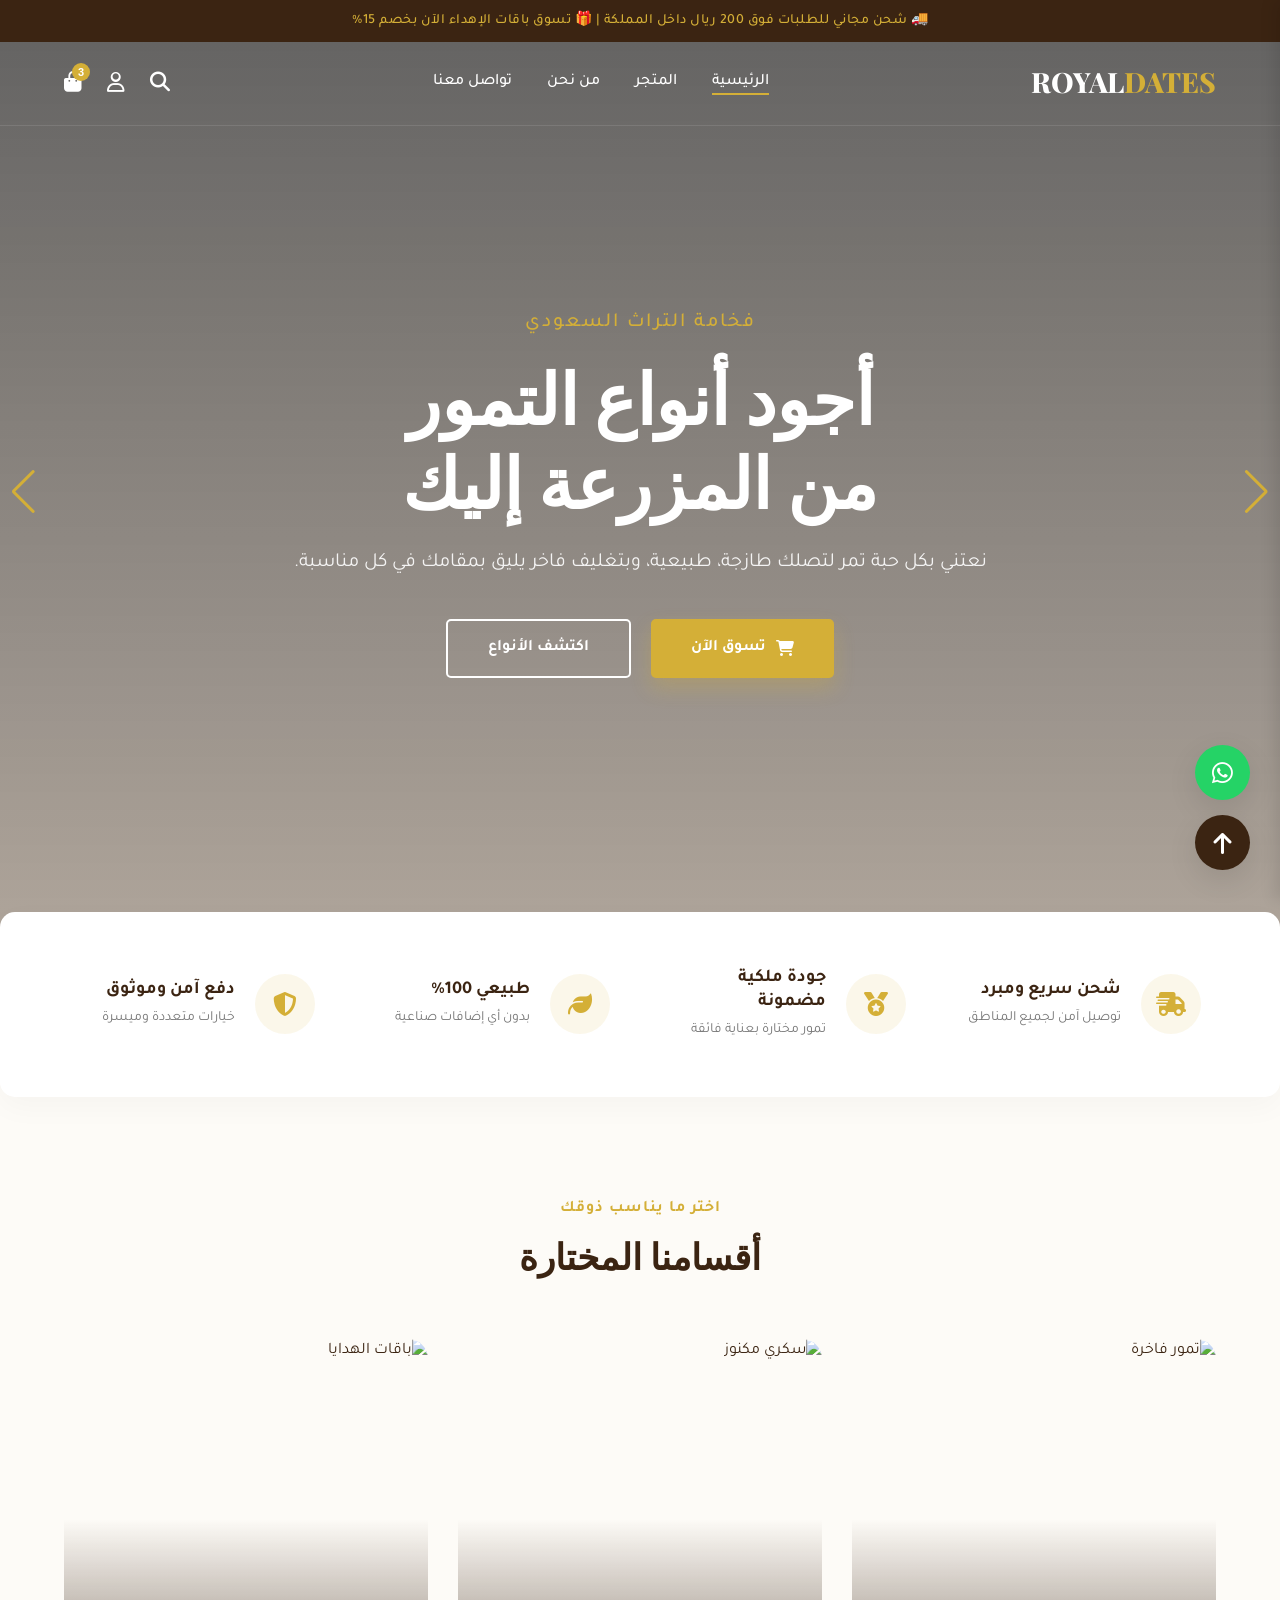
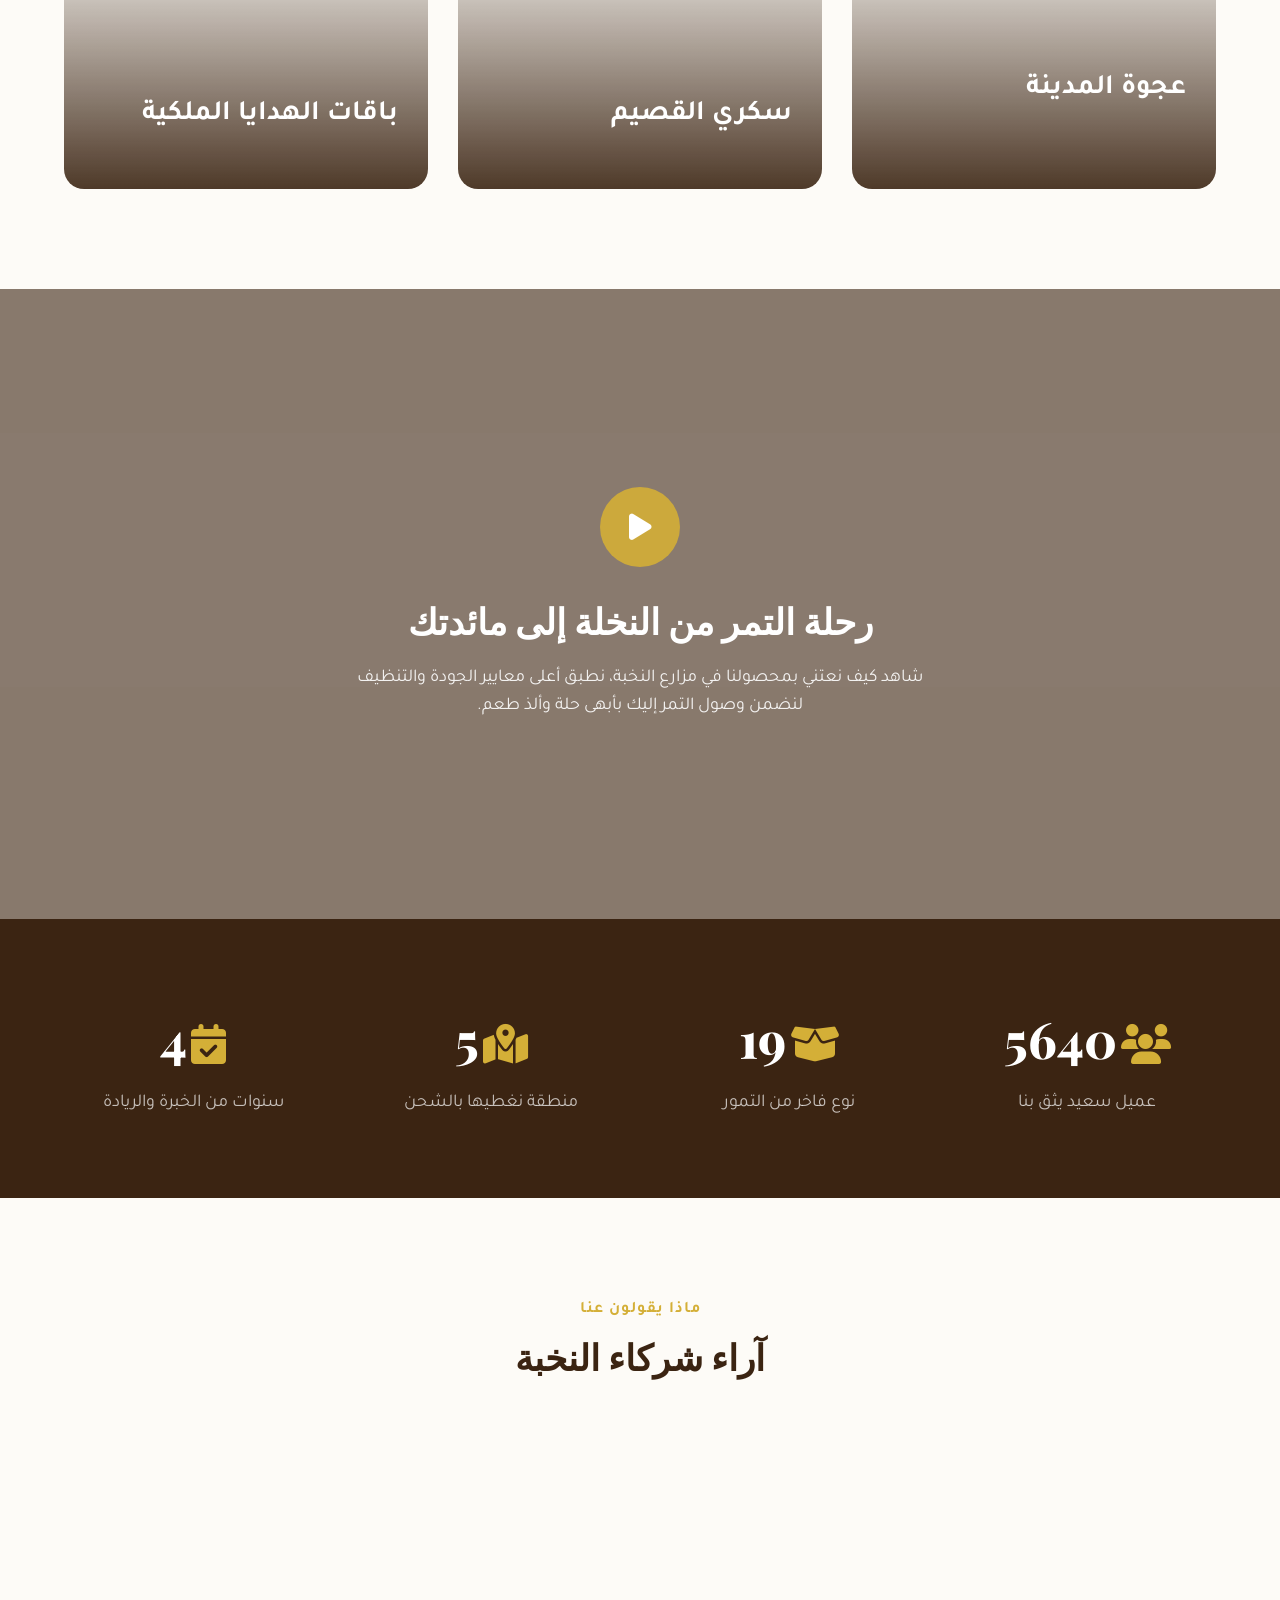
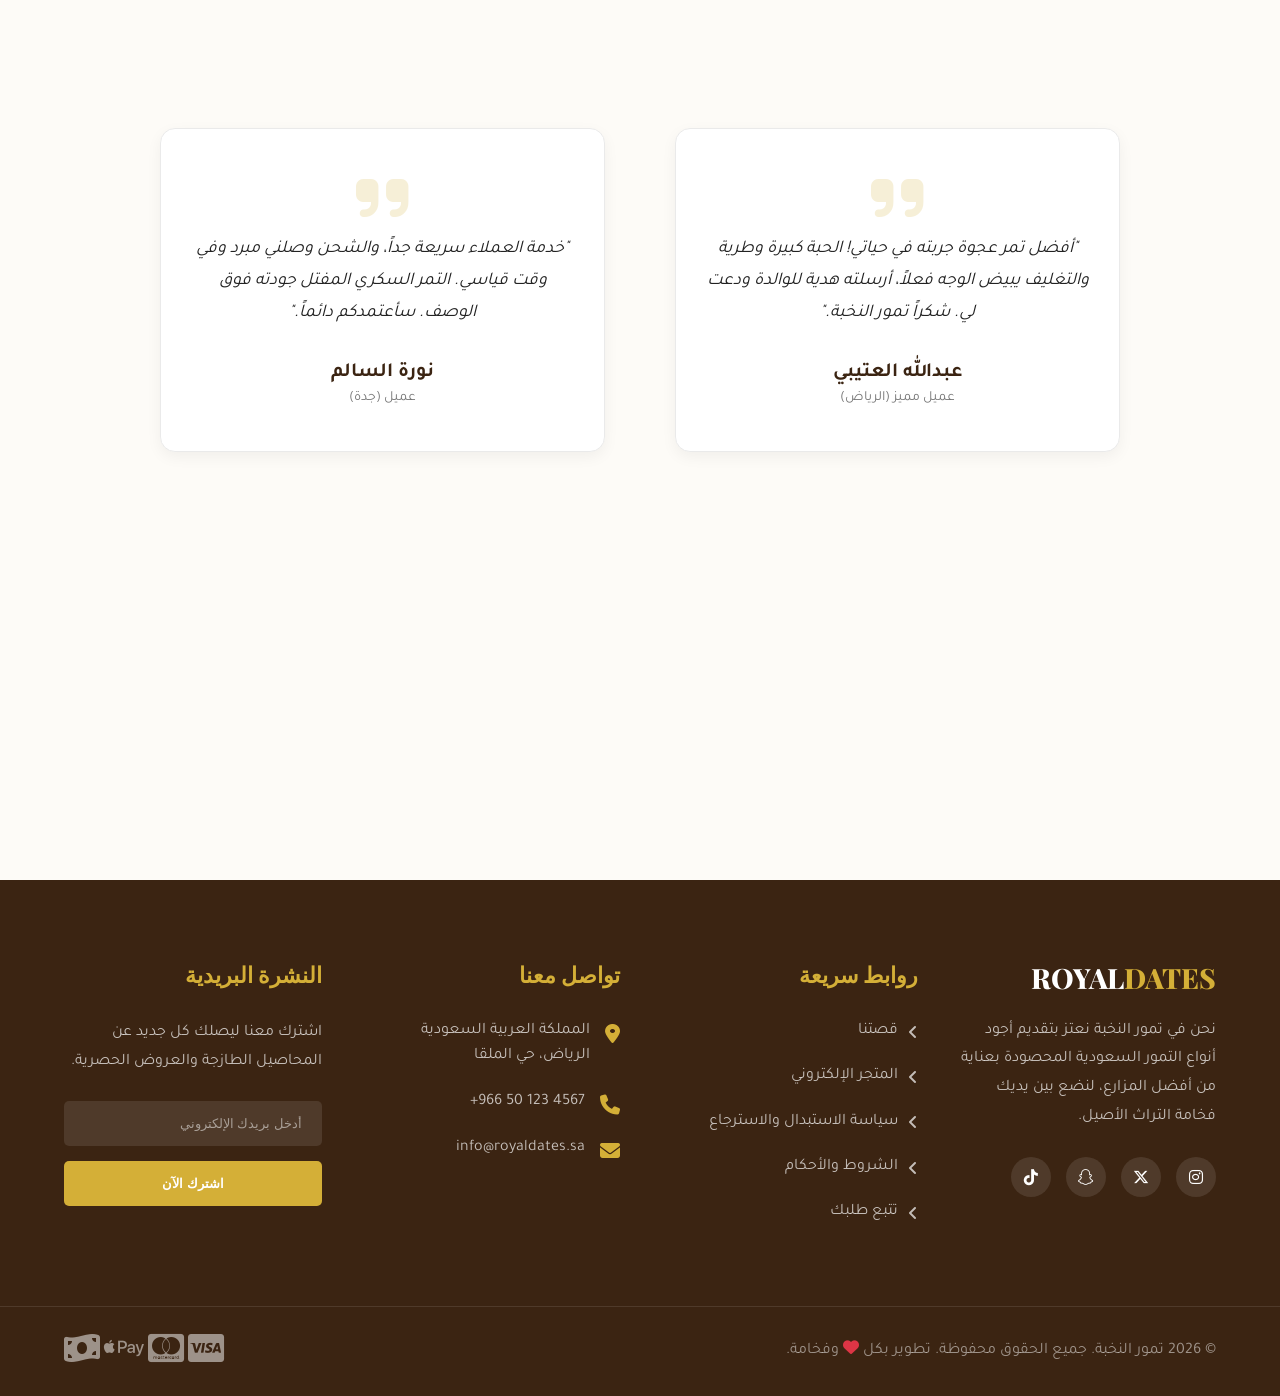
==== commit a1bef892: "Add files via upload" ====
--- a/index.html
+++ b/index.html
@@ -1,305 +1,899 @@
 <!DOCTYPE html>
 <html lang="ar" dir="rtl">
 <head>
-  <meta charset="UTF-8">
-  <meta name="viewport" content="width=device-width, initial-scale=1.0">
-  <title>Global Beanery · منيو بيك مون العالمي</title>
-  <link rel="preconnect" href="https://fonts.googleapis.com">
-  <link rel="preconnect" href="https://fonts.gstatic.com" crossorigin>
-  <link href="https://fonts.googleapis.com/css2?family=Cairo:wght@400;700&family=Playfair+Display:wght@400;600;800&display=swap" rel="stylesheet">
-  <style>
-    * {
-      margin: 0;
-      padding: 0;
-      box-sizing: border-box;
-      font-family: 'Cairo', 'Segoe UI', sans-serif;
-    }
-
-    body {
-      background-color: #fdfbf7;
-      color: #2e2b27;
-      line-height: 1.5;
-    }
-
-    /* شريط علوي ثابت */
-    .navbar {
-      position: sticky;
-      top: 0;
-      z-index: 50;
-      background-color: #f2eee9;
-      border-bottom: 2px solid #c9a13b;
-      padding: 0.75rem 1.5rem;
-      display: flex;
-      flex-wrap: wrap;
-      justify-content: center;
-      align-items: center;
-      gap: 0.5rem 1rem;
-      box-shadow: 0 6px 14px rgba(0,0,0,0.03);
-    }
-
-    .nav-btn {
-      background: transparent;
-      border: 1.8px solid #c9a13b;
-      color: #5e4b3a;
-      padding: 0.4rem 1.3rem;
-      border-radius: 50px;
-      font-weight: 600;
-      font-size: 0.95rem;
-      cursor: pointer;
-      transition: all 0.2s;
-      background-color: rgba(255,255,255,0.6);
-      backdrop-filter: blur(2px);
-    }
-
-    .nav-btn:hover, .nav-btn.active {
-      background-color: #c9a13b;
-      color: #ffffff;
-      box-shadow: 0 4px 12px rgba(201, 161, 59, 0.3);
-    }
-
-    /* العنوان والزخارف */
-    .hero-title {
-      text-align: center;
-      padding: 2rem 1rem 0.5rem;
-    }
-
-    .hero-title h1 {
-      font-family: 'Playfair Display', serif;
-      font-size: 3.2rem;
-      font-weight: 800;
-      color: #3f352c;
-      letter-spacing: 2px;
-      margin-bottom: 0.2rem;
-    }
-
-    .hero-title .tagline {
-      font-size: 1.2rem;
-      color: #856f4a;
-      background: #f0e7da;
-      display: inline-block;
-      padding: 0.2rem 2.2rem;
-      border-radius: 40px;
-      font-style: italic;
-      border: 1px solid #d4b06a;
-    }
-
-    .divider {
-      display: flex;
-      align-items: center;
-      justify-content: center;
-      gap: 0.5rem;
-      margin: 0.8rem 0;
-      color: #c9a13b;
-      font-size: 2rem;
-    }
-
-    /* أقسام المنتجات */
-    .menu-section {
-      max-width: 1300px;
-      margin: 2rem auto;
-      padding: 1rem 1.8rem;
-      scroll-margin-top: 80px;
-    }
-
-    .section-title {
-      font-family: 'Playfair Display', serif;
-      font-size: 2.5rem;
-      font-weight: 700;
-      color: #3f352c;
-      border-right: 8px solid #c9a13b;
-      padding-right: 1rem;
-      margin-bottom: 2rem;
-      display: flex;
-      align-items: center;
-      gap: 0.6rem;
-    }
-
-    .menu-grid {
-      display: grid;
-      grid-template-columns: repeat(auto-fit, minmax(200px, 1fr));
-      gap: 2rem 1.5rem;
-    }
-
-    .menu-item {
-      background-color: #ffffff;
-      border-radius: 28px;
-      overflow: hidden;
-      box-shadow: 0 10px 20px rgba(0,0,0,0.05);
-      transition: all 0.3s ease;
-      text-align: center;
-      padding-bottom: 1.5rem;
-      border: 1px solid #eedbba;
-    }
-
-    .menu-item:hover {
-      transform: translateY(-8px);
-      box-shadow: 0 15px 30px rgba(201, 161, 59, 0.2);
-    }
-
-    .menu-item img {
-      width: 100%;
-      aspect-ratio: 1 / 1;
-      object-fit: cover;
-      border-bottom: 3px solid #c9a13b;
-    }
-
-    .item-name {
-      font-weight: 700;
-      font-size: 1.25rem;
-      margin: 1rem 0 0.5rem;
-      color: #3f352c;
-    }
-
-    .item-price {
-      color: #4a3f33;
-      font-weight: 800;
-      font-size: 1.2rem;
-      background: #f7eedb;
-      padding: 0.2rem 1.2rem;
-      border-radius: 40px;
-      border: 1px solid #c9a13b;
-    }
-
-    /* المساعد بيك مون */
-    .pick-moon {
-      position: fixed;
-      bottom: 0;
-      left: 20px;
-      z-index: 100;
-      display: flex;
-      align-items: flex-end;
-      pointer-events: none;
-    }
-
-    .moon-image {
-      width: 150px;
-      height: auto;
-      transition: all 0.5s ease;
-      filter: drop-shadow(0 5px 15px rgba(0,0,0,0.2));
-    }
-
-    .speech-bubble {
-      background: #ffffff;
-      color: #3a2f27;
-      padding: 1rem;
-      border-radius: 20px 20px 20px 0px;
-      font-weight: 700;
-      max-width: 200px;
-      margin-bottom: 100px;
-      margin-left: -20px;
-      box-shadow: 0 8px 25px rgba(0,0,0,0.1);
-      border: 2px solid #c9a13b;
-      position: relative;
-    }
-
-    @media (max-width: 700px) {
-      .menu-grid { grid-template-columns: repeat(2, 1fr); gap: 1rem; }
-      .hero-title h1 { font-size: 2.2rem; }
-      .moon-image { width: 100px; }
-      .speech-bubble { font-size: 0.8rem; margin-bottom: 60px; }
-    }
-
-    html { scroll-behavior: smooth; }
-  </style>
+    <meta charset="UTF-8">
+    <meta name="viewport" content="width=device-width, initial-scale=1.0">
+    <meta name="description" content="تمور النخبة - أفخم أنواع التمور السعودية، من المزرعة إلى باب منزلك بتغليف فاخر.">
+    <title>تمور النخبة | فخامة التراث السعودي</title>
+    
+    <link rel="preconnect" href="https://fonts.googleapis.com">
+    <link rel="preconnect" href="https://fonts.gstatic.com" crossorigin>
+    <link href="https://fonts.googleapis.com/css2?family=Tajawal:wght@300;400;500;700;800&family=Playfair+Display:ital,wght@1,600;1,700&display=swap" rel="stylesheet">
+    
+    <link rel="stylesheet" href="https://cdnjs.cloudflare.com/ajax/libs/font-awesome/6.4.0/css/all.min.css">
+    <link href="https://unpkg.com/aos@2.3.1/dist/aos.css" rel="stylesheet">
+    <link rel="stylesheet" href="https://cdn.jsdelivr.net/npm/swiper@10/swiper-bundle.min.css" />
+
+    <style>
+        /* ==========================================
+           1. المتغيرات والإعدادات العامة (Variables & Reset)
+           ========================================== */
+        :root {
+            --primary-color: #3B2412;
+            --primary-light: #5a3a21;
+            --gold-color: #D4AF37;
+            --gold-hover: #b8952d;
+            --bg-color: #FDFBF7;
+            --text-dark: #222;
+            --text-light: #777;
+            --white: #ffffff;
+            --border-color: #eaeaea;
+            --transition-fast: all 0.3s ease;
+            --transition-slow: all 0.5s cubic-bezier(0.4, 0, 0.2, 1);
+            --shadow-sm: 0 5px 15px rgba(0,0,0,0.05);
+            --shadow-md: 0 10px 30px rgba(0,0,0,0.1);
+            --shadow-lg: 0 20px 40px rgba(59, 36, 18, 0.15);
+        }
+
+        * {
+            margin: 0;
+            padding: 0;
+            box-sizing: border-box;
+            outline: none;
+            -webkit-tap-highlight-color: transparent;
+        }
+
+        html {
+            scroll-behavior: smooth;
+        }
+
+        body {
+            font-family: 'Tajawal', sans-serif;
+            background-color: var(--bg-color);
+            color: var(--primary-color);
+            overflow-x: hidden;
+            line-height: 1.6;
+        }
+
+        h1, h2, h3, h4, h5, h6 {
+            font-weight: 700;
+            line-height: 1.3;
+        }
+
+        a {
+            text-decoration: none;
+            color: inherit;
+        }
+
+        ul {
+            list-style: none;
+        }
+
+        /* ==========================================
+           2. شاشة التحميل (Preloader)
+           ========================================== */
+        .preloader {
+            position: fixed;
+            top: 0; left: 0; width: 100%; height: 100%;
+            background: var(--primary-color);
+            display: flex; flex-direction: column;
+            align-items: center; justify-content: center;
+            z-index: 9999;
+            transition: opacity 0.5s ease, visibility 0.5s ease;
+        }
+        .preloader.fade-out {
+            opacity: 0;
+            visibility: hidden;
+        }
+        .loader-logo {
+            font-family: 'Playfair Display', serif;
+            font-size: 40px;
+            color: var(--gold-color);
+            margin-bottom: 20px;
+            letter-spacing: 2px;
+            animation: pulse 1.5s infinite;
+        }
+        .loader-spinner {
+            width: 50px; height: 50px;
+            border: 3px solid rgba(212, 175, 55, 0.3);
+            border-top-color: var(--gold-color);
+            border-radius: 50%;
+            animation: spin 1s linear infinite;
+        }
+        @keyframes spin { 100% { transform: rotate(360deg); } }
+        @keyframes pulse { 0% { opacity: 0.6; transform: scale(0.98); } 50% { opacity: 1; transform: scale(1.02); } 100% { opacity: 0.6; transform: scale(0.98); } }
+
+        /* ==========================================
+           3. شريط الإعلانات (Announcement Bar)
+           ========================================== */
+        .announcement-bar {
+            background-color: var(--primary-color);
+            color: var(--gold-color);
+            text-align: center;
+            padding: 10px 5%;
+            font-size: 14px;
+            font-weight: 500;
+            letter-spacing: 0.5px;
+            position: relative;
+            z-index: 1001;
+        }
+        .announcement-bar span {
+            display: inline-block;
+            animation: slideUpFade 3s infinite;
+        }
+        @keyframes slideUpFade { 
+            0% { opacity: 0; transform: translateY(10px); } 
+            20% { opacity: 1; transform: translateY(0); } 
+            80% { opacity: 1; transform: translateY(0); } 
+            100% { opacity: 0; transform: translateY(-10px); } 
+        }
+
+        /* ==========================================
+           4. الهيدر والقوائم (Header & Navigation)
+           ========================================== */
+        header {
+            position: fixed;
+            top: 40px; /* بعد شريط الإعلانات */
+            width: 100%;
+            padding: 20px 5%;
+            display: flex;
+            justify-content: space-between;
+            align-items: center;
+            z-index: 1000;
+            transition: var(--transition-slow);
+            border-bottom: 1px solid rgba(255,255,255,0.1);
+        }
+        header.scrolled {
+            top: 0;
+            background-color: var(--white);
+            padding: 15px 5%;
+            box-shadow: var(--shadow-md);
+            border-bottom: none;
+        }
+        
+        .logo {
+            font-size: 28px;
+            font-weight: 800;
+            color: var(--white);
+            font-family: 'Playfair Display', serif;
+            transition: var(--transition-fast);
+        }
+        .logo span { color: var(--gold-color); }
+        header.scrolled .logo { color: var(--primary-color); }
+
+        .nav-links {
+            display: flex;
+            gap: 35px;
+        }
+        .nav-links li { position: relative; }
+        .nav-links a {
+            color: var(--white);
+            font-weight: 500;
+            font-size: 16px;
+            transition: var(--transition-fast);
+            padding: 5px 0;
+        }
+        header.scrolled .nav-links a { color: var(--primary-color); }
+        
+        .nav-links a::after {
+            content: ''; position: absolute; bottom: 0; left: 0;
+            width: 0; height: 2px; background: var(--gold-color);
+            transition: var(--transition-fast);
+        }
+        .nav-links a:hover::after, .nav-links a.active::after { width: 100%; }
+        .nav-links a:hover { color: var(--gold-color) !important; }
+
+        .nav-actions {
+            display: flex;
+            gap: 25px;
+            align-items: center;
+        }
+        .icon-btn {
+            color: var(--white);
+            font-size: 20px;
+            background: none; border: none; cursor: pointer;
+            transition: var(--transition-fast);
+            position: relative;
+        }
+        header.scrolled .icon-btn { color: var(--primary-color); }
+        .icon-btn:hover { color: var(--gold-color); transform: translateY(-2px); }
+        
+        .cart-count {
+            position: absolute; top: -8px; right: -8px;
+            background: var(--gold-color); color: var(--white);
+            font-size: 11px; font-weight: bold;
+            width: 18px; height: 18px; border-radius: 50%;
+            display: flex; align-items: center; justify-content: center;
+        }
+
+        .menu-toggle {
+            display: none;
+            color: var(--white);
+            font-size: 24px;
+            cursor: pointer;
+        }
+        header.scrolled .menu-toggle { color: var(--primary-color); }
+
+        /* ==========================================
+           5. قائمة الجوال الجانبية (Mobile Sidebar)
+           ========================================== */
+        .mobile-menu-overlay {
+            position: fixed; top: 0; left: 0; width: 100%; height: 100%;
+            background: rgba(0,0,0,0.6); z-index: 1001;
+            opacity: 0; visibility: hidden; transition: var(--transition-fast);
+        }
+        .mobile-menu-overlay.active { opacity: 1; visibility: visible; }
+        
+        .mobile-menu {
+            position: fixed; top: 0; right: -300px; width: 300px; height: 100vh;
+            background: var(--white); z-index: 1002;
+            padding: 30px 20px; box-shadow: -5px 0 15px rgba(0,0,0,0.1);
+            transition: var(--transition-slow); display: flex; flex-direction: column;
+        }
+        .mobile-menu.active { right: 0; }
+        .close-menu {
+            align-self: flex-end; font-size: 24px; color: var(--primary-color); cursor: pointer; margin-bottom: 30px;
+        }
+        .mobile-nav-links { display: flex; flex-direction: column; gap: 20px; }
+        .mobile-nav-links a { font-size: 18px; color: var(--primary-color); font-weight: 500; display: block; padding-bottom: 10px; border-bottom: 1px solid var(--border-color); }
+        .mobile-nav-links a:hover { color: var(--gold-color); }
+
+        /* ==========================================
+           6. الهيرو سكشن (Hero Slider)
+           ========================================== */
+        .hero-section {
+            height: 100vh;
+            width: 100%;
+            position: relative;
+        }
+        .swiper-slide {
+            position: relative;
+            height: 100vh;
+            display: flex;
+            align-items: center;
+            justify-content: center;
+            text-align: center;
+            overflow: hidden;
+        }
+        .slide-bg {
+            position: absolute; top: 0; left: 0; width: 100%; height: 100%;
+            background-size: cover; background-position: center;
+            z-index: 1; transform: scale(1); transition: transform 6s ease;
+        }
+        .swiper-slide-active .slide-bg { transform: scale(1.05); }
+        .slide-overlay {
+            position: absolute; top: 0; left: 0; width: 100%; height: 100%;
+            background: linear-gradient(to bottom, rgba(0,0,0,0.6), rgba(59, 36, 18, 0.4)); z-index: 2;
+        }
+        .slide-content {
+            position: relative; z-index: 3; color: var(--white);
+            max-width: 800px; padding: 0 20px;
+            opacity: 0; transform: translateY(30px); transition: all 1s ease 0.3s;
+        }
+        .swiper-slide-active .slide-content { opacity: 1; transform: translateY(0); }
+        
+        .slide-subtitle { color: var(--gold-color); font-size: 20px; font-weight: 500; margin-bottom: 15px; display: block; letter-spacing: 2px; }
+        .slide-title { font-size: clamp(35px, 6vw, 70px); font-family: 'Playfair Display', serif; line-height: 1.2; margin-bottom: 25px; }
+        .slide-text { font-size: clamp(16px, 2vw, 20px); opacity: 0.9; margin-bottom: 40px; }
+
+        /* الأزرار العامة */
+        .btn-group { display: flex; gap: 20px; justify-content: center; flex-wrap: wrap; }
+        .btn {
+            padding: 15px 40px; border-radius: 5px; font-size: 16px; font-weight: 700;
+            cursor: pointer; transition: var(--transition-fast); display: inline-flex; align-items: center; gap: 10px; border: none;
+        }
+        .btn-gold { background: var(--gold-color); color: var(--white); box-shadow: 0 10px 20px rgba(212, 175, 55, 0.3); }
+        .btn-gold:hover { background: var(--gold-hover); transform: translateY(-3px); box-shadow: 0 15px 25px rgba(212, 175, 55, 0.4); }
+        .btn-outline { background: transparent; border: 2px solid var(--white); color: var(--white); }
+        .btn-outline:hover { background: var(--white); color: var(--primary-color); transform: translateY(-3px); }
+
+        /* ==========================================
+           7. شريط الثقة والمميزات (Trust Features)
+           ========================================== */
+        .features-bar {
+            background: var(--white);
+            padding: 40px 5%;
+            display: grid;
+            grid-template-columns: repeat(auto-fit, minmax(220px, 1fr));
+            gap: 30px;
+            box-shadow: 0 10px 30px rgba(0,0,0,0.03);
+            position: relative;
+            z-index: 10;
+            margin-top: -30px;
+            border-radius: 15px;
+            max-width: 1400px;
+            margin-left: auto;
+            margin-right: auto;
+        }
+        .feature-item {
+            display: flex; align-items: center; gap: 20px;
+            padding: 15px; border-radius: 10px; transition: var(--transition-fast);
+        }
+        .feature-item:hover { background: var(--bg-color); transform: translateY(-5px); }
+        .feature-icon {
+            width: 60px; height: 60px; background: rgba(212, 175, 55, 0.1);
+            color: var(--gold-color); font-size: 24px; border-radius: 50%;
+            display: flex; align-items: center; justify-content: center; flex-shrink: 0;
+        }
+        .feature-text h4 { font-size: 18px; margin-bottom: 5px; color: var(--primary-color); }
+        .feature-text p { font-size: 14px; color: var(--text-light); }
+
+        /* ==========================================
+           8. الأقسام (Categories)
+           ========================================== */
+        .section-padding { padding: 100px 5%; }
+        .section-header { text-align: center; margin-bottom: 60px; }
+        .section-subtitle { color: var(--gold-color); font-weight: 700; font-size: 16px; display: block; margin-bottom: 10px; letter-spacing: 1px; }
+        .section-title { font-size: 36px; color: var(--primary-color); font-family: 'Playfair Display', serif; }
+
+        .categories-grid {
+            display: grid; grid-template-columns: repeat(auto-fit, minmax(300px, 1fr)); gap: 30px; max-width: 1400px; margin: 0 auto;
+        }
+        .cat-box {
+            position: relative; height: 450px; border-radius: 20px; overflow: hidden; cursor: pointer;
+        }
+        .cat-box img {
+            width: 100%; height: 100%; object-fit: cover; transition: var(--transition-slow);
+        }
+        .cat-overlay {
+            position: absolute; inset: 0; background: linear-gradient(to top, rgba(59, 36, 18, 0.9) 0%, rgba(0,0,0,0) 60%);
+            display: flex; flex-direction: column; justify-content: flex-end; padding: 40px 30px; transition: var(--transition-fast);
+        }
+        .cat-box:hover img { transform: scale(1.1); }
+        .cat-box:hover .cat-overlay { background: linear-gradient(to top, rgba(59, 36, 18, 0.95) 0%, rgba(59, 36, 18, 0.4) 100%); }
+        .cat-overlay h3 { color: var(--white); font-size: 28px; margin-bottom: 10px; transform: translateY(20px); transition: var(--transition-fast); }
+        .cat-overlay p { color: var(--gold-color); font-size: 16px; opacity: 0; transform: translateY(20px); transition: var(--transition-fast); }
+        .cat-box:hover .cat-overlay h3, .cat-box:hover .cat-overlay p { transform: translateY(0); opacity: 1; }
+
+        /* ==========================================
+           9. المنتجات المميزة (Featured Products)
+           ========================================== */
+        .products-area { background-color: var(--white); }
+        .products-slider { max-width: 1400px; margin: 0 auto; padding-bottom: 50px; }
+        .product-card {
+            background: var(--white); border: 1px solid var(--border-color); border-radius: 15px;
+            overflow: hidden; transition: var(--transition-fast); position: relative;
+        }
+        .product-card:hover { box-shadow: var(--shadow-lg); border-color: var(--gold-color); transform: translateY(-10px); }
+        .product-badge {
+            position: absolute; top: 15px; right: 15px; background: var(--primary-color); color: var(--gold-color);
+            padding: 5px 12px; font-size: 12px; font-weight: bold; border-radius: 4px; z-index: 2;
+        }
+        .product-img {
+            height: 280px; overflow: hidden; position: relative;
+        }
+        .product-img img { width: 100%; height: 100%; object-fit: cover; transition: var(--transition-slow); }
+        .product-card:hover .product-img img { transform: scale(1.1); }
+        
+        .product-actions {
+            position: absolute; bottom: -50px; left: 0; width: 100%;
+            display: flex; justify-content: center; gap: 10px; padding: 15px;
+            background: linear-gradient(to top, rgba(255,255,255,1), rgba(255,255,255,0));
+            transition: var(--transition-fast); z-index: 3;
+        }
+        .product-card:hover .product-actions { bottom: 0; }
+        .action-btn {
+            width: 45px; height: 45px; border-radius: 50%; background: var(--white);
+            color: var(--primary-color); border: none; box-shadow: var(--shadow-sm);
+            font-size: 18px; cursor: pointer; transition: var(--transition-fast);
+            display: flex; align-items: center; justify-content: center;
+        }
+        .action-btn:hover { background: var(--gold-color); color: var(--white); }
+
+        .product-info { padding: 25px 20px; text-align: center; }
+        .product-rating { color: var(--gold-color); font-size: 13px; margin-bottom: 10px; }
+        .product-title { font-size: 20px; color: var(--primary-color); margin-bottom: 15px; transition: var(--transition-fast); }
+        .product-card:hover .product-title { color: var(--gold-color); }
+        .product-price { display: flex; justify-content: center; align-items: center; gap: 10px; }
+        .new-price { font-size: 22px; font-weight: 800; color: var(--primary-color); }
+        .old-price { font-size: 16px; color: var(--text-light); text-decoration: line-through; }
+        
+        /* ==========================================
+           10. فيديو العرض (Video Banner)
+           ========================================== */
+        .video-banner {
+            position: relative; height: 70vh; display: flex; align-items: center; justify-content: center; text-align: center; overflow: hidden;
+        }
+        .video-banner video { position: absolute; top: 0; left: 0; width: 100%; height: 100%; object-fit: cover; z-index: 1; }
+        .video-overlay { position: absolute; inset: 0; background: rgba(59, 36, 18, 0.6); z-index: 2; }
+        .video-content { position: relative; z-index: 3; color: var(--white); padding: 0 20px; }
+        .play-btn {
+            width: 80px; height: 80px; background: rgba(212, 175, 55, 0.9); color: var(--white);
+            border-radius: 50%; display: inline-flex; align-items: center; justify-content: center;
+            font-size: 30px; margin-bottom: 30px; cursor: pointer; animation: pulsePlay 2s infinite; transition: var(--transition-fast);
+        }
+        .play-btn:hover { background: var(--white); color: var(--gold-color); transform: scale(1.1); }
+        @keyframes pulsePlay { 0% { box-shadow: 0 0 0 0 rgba(212, 175, 55, 0.7); } 70% { box-shadow: 0 0 0 20px rgba(212, 175, 55, 0); } 100% { box-shadow: 0 0 0 0 rgba(212, 175, 55, 0); } }
+
+        /* ==========================================
+           11. الأرقام والإحصائيات (Stats Counters)
+           ========================================== */
+        .stats-section { background: var(--primary-color); padding: 80px 5%; color: var(--white); }
+        .stats-grid { display: grid; grid-template-columns: repeat(auto-fit, minmax(200px, 1fr)); gap: 40px; text-align: center; max-width: 1200px; margin: 0 auto; }
+        .stat-item i { font-size: 40px; color: var(--gold-color); margin-bottom: 20px; }
+        .stat-number { font-size: 50px; font-weight: 800; font-family: 'Playfair Display', serif; margin-bottom: 10px; display: inline-block; }
+        .stat-text { font-size: 18px; color: rgba(255,255,255,0.7); }
+
+        /* ==========================================
+           12. آراء العملاء (Testimonials)
+           ========================================== */
+        .testimonials-area { background: var(--bg-color); }
+        .testimonial-card {
+            background: var(--white); padding: 40px 30px; border-radius: 15px; box-shadow: var(--shadow-sm); text-align: center; border: 1px solid var(--border-color); margin: 20px;
+        }
+        .quote-icon { color: rgba(212, 175, 55, 0.2); font-size: 60px; margin-bottom: -20px; }
+        .client-text { font-size: 18px; font-style: italic; color: var(--text-dark); margin-bottom: 30px; line-height: 1.8; }
+        .client-info img { width: 70px; height: 70px; border-radius: 50%; object-fit: cover; border: 3px solid var(--gold-color); margin-bottom: 15px; }
+        .client-name { font-size: 20px; font-weight: 700; color: var(--primary-color); }
+        .client-role { font-size: 14px; color: var(--text-light); }
+
+        /* ==========================================
+           13. الفوتر (Footer)
+           ========================================== */
+        .footer { background: var(--primary-color); color: var(--white); padding-top: 80px; }
+        .footer-top { display: grid; grid-template-columns: repeat(auto-fit, minmax(250px, 1fr)); gap: 40px; padding: 0 5% 60px; max-width: 1400px; margin: 0 auto; border-bottom: 1px solid rgba(255,255,255,0.1); }
+        .footer-col-title { color: var(--gold-color); font-size: 22px; margin-bottom: 30px; font-family: 'Playfair Display', serif; }
+        .footer-text { color: rgba(255,255,255,0.7); margin-bottom: 25px; line-height: 1.8; }
+        
+        .social-links { display: flex; gap: 15px; }
+        .social-links a { width: 40px; height: 40px; border-radius: 50%; background: rgba(255,255,255,0.1); display: flex; align-items: center; justify-content: center; transition: var(--transition-fast); }
+        .social-links a:hover { background: var(--gold-color); transform: translateY(-3px); }
+
+        .footer-links li { margin-bottom: 15px; }
+        .footer-links a { color: rgba(255,255,255,0.7); transition: var(--transition-fast); display: inline-flex; align-items: center; gap: 10px; }
+        .footer-links a:hover { color: var(--gold-color); padding-right: 10px; }
+        
+        .contact-info li { display: flex; gap: 15px; margin-bottom: 20px; color: rgba(255,255,255,0.7); }
+        .contact-info i { color: var(--gold-color); font-size: 20px; margin-top: 5px; }
+
+        .newsletter-form { display: flex; flex-direction: column; gap: 15px; }
+        .newsletter-form input { padding: 15px 20px; border-radius: 5px; border: none; background: rgba(255,255,255,0.1); color: var(--white); }
+        .newsletter-form input::placeholder { color: rgba(255,255,255,0.5); }
+        .newsletter-form button { padding: 15px; background: var(--gold-color); color: var(--white); border: none; border-radius: 5px; font-weight: bold; cursor: pointer; transition: var(--transition-fast); }
+        .newsletter-form button:hover { background: var(--gold-hover); }
+
+        .footer-bottom { padding: 25px 5%; text-align: center; color: rgba(255,255,255,0.5); display: flex; justify-content: space-between; align-items: center; flex-wrap: wrap; gap: 20px; max-width: 1400px; margin: 0 auto; }
+        .payment-methods img { height: 30px; margin-left: 10px; opacity: 0.7; filter: grayscale(100%); transition: 0.3s; }
+        .payment-methods img:hover { filter: grayscale(0%); opacity: 1; }
+
+        /* ==========================================
+           14. الأزرار العائمة (Sticky Actions)
+           ========================================== */
+        .sticky-actions { position: fixed; bottom: 30px; right: 30px; display: flex; flex-direction: column; gap: 15px; z-index: 999; }
+        .float-btn { width: 55px; height: 55px; border-radius: 50%; display: flex; align-items: center; justify-content: center; font-size: 24px; color: var(--white); box-shadow: var(--shadow-md); cursor: pointer; transition: var(--transition-fast); text-decoration: none; }
+        .whatsapp-btn { background: #25D366; }
+        .whatsapp-btn:hover { background: #128C7E; transform: scale(1.1); }
+        .scroll-top-btn { background: var(--primary-color); opacity: 0; visibility: hidden; }
+        .scroll-top-btn.active { opacity: 1; visibility: visible; }
+        .scroll-top-btn:hover { background: var(--gold-color); transform: translateY(-5px); }
+
+        /* ==========================================
+           15. التجاوب مع الشاشات (Media Queries)
+           ========================================== */
+        @media (max-width: 991px) {
+            .nav-links, .nav-actions .user-btn, .nav-actions .search-btn { display: none; }
+            .menu-toggle { display: block; }
+            .slide-title { font-size: 40px; }
+            .features-bar { grid-template-columns: 1fr 1fr; margin-top: 0; border-radius: 0; }
+            .footer-bottom { flex-direction: column; text-align: center; }
+        }
+        @media (max-width: 768px) {
+            .features-bar { grid-template-columns: 1fr; }
+            .slide-title { font-size: 32px; }
+            .btn { padding: 12px 25px; font-size: 14px; }
+            .section-padding { padding: 60px 5%; }
+            .stats-grid { grid-template-columns: 1fr 1fr; }
+            .cat-box { height: 350px; }
+        }
+    </style>
 </head>
 <body>
 
-  <nav class="navbar">
-    <button class="nav-btn" data-target="hot-coffee">☕ قهوة ساخنة</button>
-    <button class="nav-btn" data-target="cold-drinks">🧊 قهوة باردة</button>
-    <button class="nav-btn" data-target="other-drinks">🍹 مشروبات أخرى</button>
-    <button class="nav-btn" data-target="desserts">🍰 حلويات</button>
-    <button class="nav-btn" data-target="bakery">🥐 مخبوزات</button>
-  </nav>
-
-  <div class="hero-title">
-    <div class="divider">⚜️ ◈ ⚜️</div>
-    <h1>GLOBAL BEANERY</h1>
-    <div class="tagline">Pick Moon · الباريستا</div>
-  </div>
-
-  <main>
-    <section id="hot-coffee" class="menu-section">
-      <h2 class="section-title">قهوة ساخنة</h2>
-      <div class="menu-grid">
-        <div class="menu-item"><img src="https://images.unsplash.com/photo-1510707577719-5d6878021d47?q=80&w=400&h=400&fit=crop" alt=""><div class="item-name">اسبريسو</div><div class="item-price">12 ريال</div></div>
-        <div class="menu-item"><img src="https://images.unsplash.com/photo-1551030173-122aabc4489c?q=80&w=400&h=400&fit=crop" alt=""><div class="item-name">أمريكانو</div><div class="item-price">14 ريال</div></div>
-        <div class="menu-item"><img src="https://images.unsplash.com/photo-1541167760496-1628856ab772?q=80&w=400&h=400&fit=crop" alt=""><div class="item-name">لاتيه</div><div class="item-price">18 ريال</div></div>
-        <div class="menu-item"><img src="https://images.unsplash.com/photo-1572442388796-11668a67e53d?q=80&w=400&h=400&fit=crop" alt=""><div class="item-name">كابتشينو</div><div class="item-price">18 ريال</div></div>
-        <div class="menu-item"><img src="https://images.unsplash.com/photo-1552332386-f8dd00dc2f85?q=80&w=400&h=400&fit=crop" alt=""><div class="item-name">فلات وايت</div><div class="item-price">19 ريال</div></div>
-        <div class="menu-item"><img src="https://images.unsplash.com/photo-1594236054813-f66108151322?q=80&w=400&h=400&fit=crop" alt=""><div class="item-name">سبانش لاتيه</div><div class="item-price">21 ريال</div></div>
-        <div class="menu-item"><img src="https://images.unsplash.com/photo-1595111110354-944510b65378?q=80&w=400&h=400&fit=crop" alt=""><div class="item-name">موكا</div><div class="item-price">20 ريال</div></div>
-        <div class="menu-item"><img src="https://images.unsplash.com/photo-1495474472287-4d71bcdd2085?q=80&w=400&h=400&fit=crop" alt=""><div class="item-name">قهوة اليوم</div><div class="item-price">13 ريال</div></div>
-        <div class="menu-item"><img src="https://images.unsplash.com/photo-1580915411954-282cb1b0d780?q=80&w=400&h=400&fit=crop" alt=""><div class="item-name">القهوة العربية</div><div class="item-price">16 ريال</div></div>
-      </div>
+    <div class="preloader" id="preloader">
+        <div class="loader-logo">ROYAL DATES</div>
+        <div class="loader-spinner"></div>
+    </div>
+
+    <div class="announcement-bar">
+        <span>🚚 شحن مجاني للطلبات فوق 200 ريال داخل المملكة | 🎁 تسوق باقات الإهداء الآن بخصم 15%</span>
+    </div>
+
+    <header id="main-header">
+        <div class="menu-toggle" onclick="toggleMobileMenu()"><i class="fa-solid fa-bars-staggered"></i></div>
+        
+        <a href="index.html" class="logo">ROYAL<span>DATES</span></a>
+        
+        <ul class="nav-links">
+            <li><a href="index.html" class="active">الرئيسية</a></li>
+            <li><a href="shop.html">المتجر</a></li>
+            <li><a href="about.html">من نحن</a></li>
+            <li><a href="#contact">تواصل معنا</a></li>
+        </ul>
+
+        <div class="nav-actions">
+            <button class="icon-btn search-btn"><i class="fa-solid fa-magnifying-glass"></i></button>
+            <button class="icon-btn user-btn"><i class="fa-regular fa-user"></i></button>
+            <button class="icon-btn" onclick="location.href='cart.html'">
+                <i class="fa-solid fa-bag-shopping"></i>
+                <span class="cart-count">3</span>
+            </button>
+        </div>
+    </header>
+
+    <div class="mobile-menu-overlay" id="mobileOverlay" onclick="toggleMobileMenu()"></div>
+    <div class="mobile-menu" id="mobileMenu">
+        <i class="fa-solid fa-xmark close-menu" onclick="toggleMobileMenu()"></i>
+        <div class="mobile-nav-links">
+            <a href="index.html">الرئيسية</a>
+            <a href="shop.html">المتجر</a>
+            <a href="product-details.html">تفاصيل المنتج</a>
+            <a href="about.html">من نحن</a>
+            <a href="#contact">تواصل معنا</a>
+        </div>
+    </div>
+
+    <section class="hero-section">
+        <div class="swiper heroSwiper">
+            <div class="swiper-wrapper">
+                <div class="swiper-slide">
+                    <div class="slide-bg" style="background-image: url('https://images.unsplash.com/photo-1604908176997-4311d7a5e5b5?auto=format&fit=crop&w=1920&q=80');"></div>
+                    <div class="slide-overlay"></div>
+                    <div class="slide-content">
+                        <span class="slide-subtitle">فخامة التراث السعودي</span>
+                        <h1 class="slide-title">أجود أنواع التمور<br>من المزرعة إليك</h1>
+                        <p class="slide-text">نعتني بكل حبة تمر لتصلك طازجة، طبيعية، وبتغليف فاخر يليق بمقامك في كل مناسبة.</p>
+                        <div class="btn-group">
+                            <a href="shop.html" class="btn btn-gold"><i class="fa-solid fa-cart-shopping"></i> تسوق الآن</a>
+                            <a href="#categories" class="btn btn-outline">اكتشف الأنواع</a>
+                        </div>
+                    </div>
+                </div>
+                <div class="swiper-slide">
+                    <div class="slide-bg" style="background-image: url('https://images.unsplash.com/photo-1622030411594-c282b0c2b4a4?auto=format&fit=crop&w=1920&q=80');"></div>
+                    <div class="slide-overlay"></div>
+                    <div class="slide-content">
+                        <span class="slide-subtitle">إهداءات ملكية</span>
+                        <h1 class="slide-title">باقات الهدايا الفاخرة<br>لمن تحب</h1>
+                        <p class="slide-text">عبر عن كرم ضيافتك وذوقك الرفيع مع تشكيلة واسعة من صناديق التمور المنسقة بعناية.</p>
+                        <div class="btn-group">
+                            <a href="shop.html" class="btn btn-gold">تصفح الهدايا</a>
+                        </div>
+                    </div>
+                </div>
+            </div>
+            <div class="swiper-button-next" style="color: var(--gold-color);"></div>
+            <div class="swiper-button-prev" style="color: var(--gold-color);"></div>
+        </div>
     </section>
 
-    <section id="cold-drinks" class="menu-section">
-      <h2 class="section-title">قهوة باردة</h2>
-      <div class="menu-grid">
-        <div class="menu-item"><img src="https://images.unsplash.com/photo-1461023058943-07fcbe16d735?q=80&w=400&h=400&fit=crop" alt=""><div class="item-name">آيس لاتيه</div><div class="item-price">20 ريال</div></div>
-        <div class="menu-item"><img src="https://images.unsplash.com/photo-1553909489-ec2175ef3f52?q=80&w=400&h=400&fit=crop" alt=""><div class="item-name">آيس سبانش</div><div class="item-price">23 ريال</div></div>
-        <div class="menu-item"><img src="https://images.unsplash.com/photo-1543253332-999330833215?q=80&w=400&h=400&fit=crop" alt=""><div class="item-name">كولد برو</div><div class="item-price">22 ريال</div></div>
-        <div class="menu-item"><img src="https://images.unsplash.com/photo-1517701550927-30cf4bb1dba5?q=80&w=400&h=400&fit=crop" alt=""><div class="item-name">آيس وايت موكا</div><div class="item-price">24 ريال</div></div>
-        <div class="menu-item"><img src="https://images.unsplash.com/photo-1499638673689-79a0b5115d87?q=80&w=400&h=400&fit=crop" alt=""><div class="item-name">آيس تي</div><div class="item-price">15 ريال</div></div>
-        <div class="menu-item"><img src="https://images.unsplash.com/photo-1513558161293-cdaf765ed2fd?q=80&w=400&h=400&fit=crop" alt=""><div class="item-name">موهيتو</div><div class="item-price">19 ريال</div></div>
-      </div>
+    <div class="features-bar" data-aos="fade-up">
+        <div class="feature-item">
+            <div class="feature-icon"><i class="fa-solid fa-truck-fast"></i></div>
+            <div class="feature-text">
+                <h4>شحن سريع ومبرد</h4>
+                <p>توصيل آمن لجميع المناطق</p>
+            </div>
+        </div>
+        <div class="feature-item">
+            <div class="feature-icon"><i class="fa-solid fa-medal"></i></div>
+            <div class="feature-text">
+                <h4>جودة ملكية مضمونة</h4>
+                <p>تمور مختارة بعناية فائقة</p>
+            </div>
+        </div>
+        <div class="feature-item">
+            <div class="feature-icon"><i class="fa-solid fa-leaf"></i></div>
+            <div class="feature-text">
+                <h4>طبيعي 100%</h4>
+                <p>بدون أي إضافات صناعية</p>
+            </div>
+        </div>
+        <div class="feature-item">
+            <div class="feature-icon"><i class="fa-solid fa-shield-halved"></i></div>
+            <div class="feature-text">
+                <h4>دفع آمن وموثوق</h4>
+                <p>خيارات متعددة وميسرة</p>
+            </div>
+        </div>
+    </div>
+
+    <section id="categories" class="section-padding">
+        <div class="section-header" data-aos="fade-up">
+            <span class="section-subtitle">اختر ما يناسب ذوقك</span>
+            <h2 class="section-title">أقسامنا المختارة</h2>
+        </div>
+        <div class="categories-grid">
+            <div class="cat-box" data-aos="fade-up" data-aos-delay="100" onclick="location.href='shop.html'">
+                <img src="https://images.unsplash.com/photo-1596434451733-40615dfcf20b?auto=format&w=800" alt="تمور فاخرة">
+                <div class="cat-overlay">
+                    <h3>عجوة المدينة</h3>
+                    <p>المحصول الأفضل للمناسبات الخاصة والضيافة <i class="fa-solid fa-arrow-left"></i></p>
+                </div>
+            </div>
+            <div class="cat-box" data-aos="fade-up" data-aos-delay="200" onclick="location.href='shop.html'">
+                <img src="https://images.unsplash.com/photo-1626015502738-92f9d659779f?auto=format&w=800" alt="سكري مكنوز">
+                <div class="cat-overlay">
+                    <h3>سكري القصيم</h3>
+                    <p>طعم الحلاوة الأصيلة والتراث العريق <i class="fa-solid fa-arrow-left"></i></p>
+                </div>
+            </div>
+            <div class="cat-box" data-aos="fade-up" data-aos-delay="300" onclick="location.href='shop.html'">
+                <img src="https://images.unsplash.com/photo-1544816155-12df9643f363?auto=format&w=800" alt="باقات الهدايا">
+                <div class="cat-overlay">
+                    <h3>باقات الهدايا الملكية</h3>
+                    <p>صناديق فاخرة لإهداء من تحب <i class="fa-solid fa-arrow-left"></i></p>
+                </div>
+            </div>
+        </div>
     </section>
 
-    <section id="desserts" class="menu-section">
-      <h2 class="section-title">حلويات</h2>
-      <div class="menu-grid">
-        <div class="menu-item"><img src="https://images.unsplash.com/photo-1579372781878-66802b286cfc?q=80&w=400&h=400&fit=crop" alt=""><div class="item-name">سان سباستيان</div><div class="item-price">32 ريال</div></div>
-        <div class="menu-item"><img src="https://images.unsplash.com/photo-1571115177098-24ec42ed2bb4?q=80&w=400&h=400&fit=crop" alt=""><div class="item-name">تيراميسو</div><div class="item-price">29 ريال</div></div>
-        <div class="menu-item"><img src="https://images.unsplash.com/photo-1533134242443-d4fd215305ad?q=80&w=400&h=400&fit=crop" alt=""><div class="item-name">تشيز كيك</div><div class="item-price">27 ريال</div></div>
-        <div class="menu-item"><img src="https://images.unsplash.com/photo-1606313564200-e75d5e30476c?q=80&w=400&h=400&fit=crop" alt=""><div class="item-name">براونيز</div><div class="item-price">22 ريال</div></div>
-      </div>
+
+    <section class="video-banner">
+        <video autoplay muted loop playsinline>
+            <source src="https://assets.mixkit.co/videos/preview/mixkit-close-up-of-a-piles-of-dates-40502-large.mp4" type="video/mp4">
+        </video>
+        <div class="video-overlay"></div>
+        <div class="video-content" data-aos="zoom-in">
+            <div class="play-btn"><i class="fa-solid fa-play"></i></div>
+            <h2 class="section-title" style="color: #fff;">رحلة التمر من النخلة إلى مائدتك</h2>
+            <p style="font-size: 18px; max-width: 600px; margin: 20px auto 0; opacity: 0.9;">
+                شاهد كيف نعتني بمحصولنا في مزارع النخبة، نطبق أعلى معايير الجودة والتنظيف لنضمن وصول التمر إليك بأبهى حلة وألذ طعم.
+            </p>
+        </div>
     </section>
 
-    <section id="bakery" class="menu-section">
-      <h2 class="section-title">مخبوزات</h2>
-      <div class="menu-grid">
-        <div class="menu-item"><img src="https://images.unsplash.com/photo-1555507036-ab1f4038808a?q=80&w=400&h=400&fit=crop" alt=""><div class="item-name">كرواسون زبدة</div><div class="item-price">15 ريال</div></div>
-        <div class="menu-item"><img src="https://images.unsplash.com/photo-1530610476181-d83430b64dcd?q=80&w=400&h=400&fit=crop" alt=""><div class="item-name">كرواسون جبن</div><div class="item-price">18 ريال</div></div>
-        <div class="menu-item"><img src="https://images.unsplash.com/photo-1549438102-193c76282764?q=80&w=400&h=400&fit=crop" alt=""><div class="item-name">دنش قرفة</div><div class="item-price">20 ريال</div></div>
-      </div>
+    <section class="stats-section">
+        <div class="stats-grid">
+            <div class="stat-item" data-aos="fade-up">
+                <i class="fa-solid fa-users"></i>
+                <div class="stat-number" data-target="15000">0</div>
+                <div class="stat-text">عميل سعيد يثق بنا</div>
+            </div>
+            <div class="stat-item" data-aos="fade-up" data-aos-delay="100">
+                <i class="fa-solid fa-box-open"></i>
+                <div class="stat-number" data-target="50">0</div>
+                <div class="stat-text">نوع فاخر من التمور</div>
+            </div>
+            <div class="stat-item" data-aos="fade-up" data-aos-delay="200">
+                <i class="fa-solid fa-map-location-dot"></i>
+                <div class="stat-number" data-target="13">0</div>
+                <div class="stat-text">منطقة نغطيها بالشحن</div>
+            </div>
+            <div class="stat-item" data-aos="fade-up" data-aos-delay="300">
+                <i class="fa-solid fa-calendar-check"></i>
+                <div class="stat-number" data-target="10">0</div>
+                <div class="stat-text">سنوات من الخبرة والريادة</div>
+            </div>
+        </div>
     </section>
-  </main>
-
-  <div class="pick-moon">
-    <img class="moon-image" id="moonImage" src="https://i.postimg.cc/YCNSNY2R/pngimg-com-pokemon-PNG14.png" alt="بيك مون">
-    <div class="speech-bubble" id="speechBubble">أهلاً! أنا بيك مون 🦝</div>
-  </div>
-
-  <script>
-    const moonStates = [
-      { text: 'مرحباً بك في عالم القهوة اللذيذة ☕', img: 'https://i.postimg.cc/YCNSNY2R/pngimg-com-pokemon-PNG14.png' },
-      { text: 'همم... ماذا تطلب اليوم؟', img: 'https://i.postimg.cc/kG5SzwGg/Pokemon-Pikachu-PNG-Background-Image.png' },
-      { text: '🔥 الأكثر مبيعاً: سان سباستيان!', img: 'https://i.postimg.cc/J0Js9gmn/566f66bd93c2b151a32954a5.png' },
-      { text: 'جرب سبانش لاتيه، تحفة ', img: 'https://i.postimg.cc/J0Js9gmn/566f66bd93c2b151a32954a5.png' }
-    ];
-
-    let index = 0;
-    const imgEl = document.getElementById('moonImage');
-    const txtEl = document.getElementById('speechBubble');
-
-    setInterval(() => {
-      index = (index + 1) % moonStates.length;
-      imgEl.style.opacity = '0';
-      setTimeout(() => {
-        imgEl.src = moonStates[index].img;
-        txtEl.textContent = moonStates[index].text;
-        imgEl.style.opacity = '1';
-      }, 300);
-    }, 15000);
-
-    // سكريبت التنقل
-    document.querySelectorAll('.nav-btn').forEach(btn => {
-      btn.addEventListener('click', () => {
-        const target = document.getElementById(btn.dataset.target);
-        window.scrollTo({ top: target.offsetTop - 80, behavior: 'smooth' });
-      });
-    });
-  </script>
+
+    <section class="testimonials-area section-padding">
+        <div class="section-header" data-aos="fade-up">
+            <span class="section-subtitle">ماذا يقولون عنا</span>
+            <h2 class="section-title">آراء شركاء النخبة</h2>
+        </div>
+        
+        <div class="swiper testimonialsSwiper" style="max-width: 1000px; margin: 0 auto; padding-bottom: 40px;" data-aos="fade-up">
+            <div class="swiper-wrapper">
+                <div class="swiper-slide">
+                    <div class="testimonial-card">
+                        <i class="fa-solid fa-quote-right quote-icon"></i>
+                        <p class="client-text">"أفضل تمر عجوة جربته في حياتي! الحبة كبيرة وطرية والتغليف يبيض الوجه فعلاً، أرسلته هدية للوالدة ودعت لي. شكراً تمور النخبة."</p>
+                        <div class="client-info">
+                            <h4 class="client-name">عبدالله العتيبي</h4>
+                            <span class="client-role">عميل مميز (الرياض)</span>
+                        </div>
+                    </div>
+                </div>
+                <div class="swiper-slide">
+                    <div class="testimonial-card">
+                        <i class="fa-solid fa-quote-right quote-icon"></i>
+                        <p class="client-text">"خدمة العملاء سريعة جداً، والشحن وصلني مبرد وفي وقت قياسي. التمر السكري المفتل جودته فوق الوصف. سأعتمدكم دائماً."</p>
+                        <div class="client-info">
+                            <h4 class="client-name">نورة السالم</h4>
+                            <span class="client-role">عميل (جدة)</span>
+                        </div>
+                    </div>
+                </div>
+            </div>
+            <div class="swiper-pagination"></div>
+        </div>
+    </section>
+
+    <footer class="footer" id="contact">
+        <div class="footer-top">
+            <div class="footer-col" data-aos="fade-up">
+                <h3 class="logo" style="margin-bottom: 20px;">ROYAL<span>DATES</span></h3>
+                <p class="footer-text">
+                    نحن في تمور النخبة نعتز بتقديم أجود أنواع التمور السعودية المحصودة بعناية من أفضل المزارع، لنضع بين يديك فخامة التراث الأصيل.
+                </p>
+                <div class="social-links">
+                    <a href="#"><i class="fa-brands fa-instagram"></i></a>
+                    <a href="#"><i class="fa-brands fa-x-twitter"></i></a>
+                    <a href="#"><i class="fa-brands fa-snapchat"></i></a>
+                    <a href="#"><i class="fa-brands fa-tiktok"></i></a>
+                </div>
+            </div>
+            
+            <div class="footer-col" data-aos="fade-up" data-aos-delay="100">
+                <h4 class="footer-col-title">روابط سريعة</h4>
+                <ul class="footer-links">
+                    <li><a href="about.html"><i class="fa-solid fa-angle-left"></i> قصتنا</a></li>
+                    <li><a href="shop.html"><i class="fa-solid fa-angle-left"></i> المتجر الإلكتروني</a></li>
+                    <li><a href="#"><i class="fa-solid fa-angle-left"></i> سياسة الاستبدال والاسترجاع</a></li>
+                    <li><a href="#"><i class="fa-solid fa-angle-left"></i> الشروط والأحكام</a></li>
+                    <li><a href="#"><i class="fa-solid fa-angle-left"></i> تتبع طلبك</a></li>
+                </ul>
+            </div>
+            
+            <div class="footer-col" data-aos="fade-up" data-aos-delay="200">
+                <h4 class="footer-col-title">تواصل معنا</h4>
+                <ul class="contact-info">
+                    <li>
+                        <i class="fa-solid fa-location-dot"></i>
+                        <span>المملكة العربية السعودية<br>الرياض، حي الملقا</span>
+                    </li>
+                    <li>
+                        <i class="fa-solid fa-phone"></i>
+                        <span dir="ltr">+966 50 123 4567</span>
+                    </li>
+                    <li>
+                        <i class="fa-solid fa-envelope"></i>
+                        <span>info@royaldates.sa</span>
+                    </li>
+                </ul>
+            </div>
+            
+            <div class="footer-col" data-aos="fade-up" data-aos-delay="300">
+                <h4 class="footer-col-title">النشرة البريدية</h4>
+                <p class="footer-text">اشترك معنا ليصلك كل جديد عن المحاصيل الطازجة والعروض الحصرية.</p>
+                <form class="newsletter-form" onsubmit="event.preventDefault(); alert('تم الاشتراك بنجاح!');">
+                    <input type="email" placeholder="أدخل بريدك الإلكتروني" required>
+                    <button type="submit">اشترك الآن</button>
+                </form>
+            </div>
+        </div>
+        
+        <div class="footer-bottom">
+            <p>&copy; 2026 تمور النخبة. جميع الحقوق محفوظة. تطوير بكل <i class="fa-solid fa-heart" style="color: #dc3545;"></i> وفخامة.</p>
+            <div class="payment-methods">
+                <i class="fa-brands fa-cc-visa fa-2x"></i>
+                <i class="fa-brands fa-cc-mastercard fa-2x"></i>
+                <i class="fa-brands fa-apple-pay fa-2x"></i>
+                <i class="fa-solid fa-money-bill-wave fa-2x"></i>
+            </div>
+        </div>
+    </footer>
+
+    <div class="sticky-actions">
+        <a href="https://wa.me/966501234567" target="_blank" class="float-btn whatsapp-btn" title="تواصل عبر الواتساب">
+            <i class="fa-brands fa-whatsapp"></i>
+        </a>
+        <a href="#" class="float-btn scroll-top-btn" id="scrollTopBtn" title="العودة للأعلى">
+            <i class="fa-solid fa-arrow-up"></i>
+        </a>
+    </div>
+
+    <script src="https://cdn.jsdelivr.net/npm/swiper@10/swiper-bundle.min.js"></script>
+    <script src="https://unpkg.com/aos@2.3.1/dist/aos.js"></script>
+
+    <script>
+        // 1. إخفاء شاشة التحميل (Preloader)
+        window.addEventListener('load', function() {
+            const preloader = document.getElementById('preloader');
+            setTimeout(() => {
+                preloader.classList.add('fade-out');
+            }, 500); // تأخير بسيط ليظهر اللوجو
+        });
+
+        // 2. تفعيل مكتبة الحركات (AOS)
+        AOS.init({
+            duration: 800,
+            offset: 100,
+            once: true // الحركة تحدث مرة واحدة فقط
+        });
+
+        // 3. تأثير الهيدر عند النزول وتفعيل زر الصعود للأعلى
+        const header = document.getElementById('main-header');
+        const scrollTopBtn = document.getElementById('scrollTopBtn');
+        
+        window.addEventListener('scroll', () => {
+            if (window.scrollY > 50) {
+                header.classList.add('scrolled');
+                scrollTopBtn.classList.add('active');
+            } else {
+                header.classList.remove('scrolled');
+                scrollTopBtn.classList.remove('active');
+            }
+        });
+
+        // 4. فتح وإغلاق قائمة الجوال
+        const mobileMenu = document.getElementById('mobileMenu');
+        const mobileOverlay = document.getElementById('mobileOverlay');
+
+        function toggleMobileMenu() {
+            mobileMenu.classList.toggle('active');
+            mobileOverlay.classList.toggle('active');
+            // منع التمرير في الخلفية عند فتح القائمة
+            document.body.style.overflow = mobileMenu.classList.contains('active') ? 'hidden' : 'auto';
+        }
+
+        // 5. إعداد الهيرو سلايدر (Hero Swiper)
+        const heroSwiper = new Swiper(".heroSwiper", {
+            loop: true,
+            effect: "fade",
+            autoplay: {
+                delay: 6000,
+                disableOnInteraction: false,
+            },
+            navigation: {
+                nextEl: ".swiper-button-next",
+                prevEl: ".swiper-button-prev",
+            },
+        });
+
+        // 6. إعداد سلايدر المنتجات (Products Swiper)
+        const productsSwiper = new Swiper(".productsSwiper", {
+            slidesPerView: 1,
+            spaceBetween: 20,
+            autoplay: {
+                delay: 4000,
+            },
+            pagination: {
+                el: ".swiper-pagination",
+                clickable: true,
+            },
+            breakpoints: {
+                640: { slidesPerView: 2, spaceBetween: 20 },
+                992: { slidesPerView: 3, spaceBetween: 30 },
+                1200: { slidesPerView: 4, spaceBetween: 30 },
+            },
+        });
+
+        // 7. إعداد سلايدر التقييمات (Testimonials Swiper)
+        const testimonialsSwiper = new Swiper(".testimonialsSwiper", {
+            slidesPerView: 1,
+            spaceBetween: 30,
+            loop: true,
+            autoplay: { delay: 5000 },
+            pagination: { el: ".swiper-pagination", clickable: true },
+            breakpoints: {
+                768: { slidesPerView: 2 },
+            }
+        });
+
+        // 8. أنيميشن العدادات (Counter Animation)
+        const counters = document.querySelectorAll('.stat-number');
+        let hasCounted = false;
+
+        const startCounting = () => {
+            counters.forEach(counter => {
+                const target = +counter.getAttribute('data-target');
+                const duration = 2000; // 2 seconds
+                const increment = target / (duration / 16); // 60fps
+                
+                let current = 0;
+                const updateCounter = () => {
+                    current += increment;
+                    if (current < target) {
+                        counter.innerText = Math.ceil(current);
+                        requestAnimationFrame(updateCounter);
+                    } else {
+                        counter.innerText = target + (target > 1000 ? '+' : '');
+                    }
+                };
+                updateCounter();
+            });
+        };
+
+        // تشغيل العداد عند الوصول للقسم
+        window.addEventListener('scroll', () => {
+            const statsSection = document.querySelector('.stats-section');
+            if (!hasCounted && window.scrollY + window.innerHeight > statsSection.offsetTop + 100) {
+                startCounting();
+                hasCounted = true;
+            }
+        });
+    </script>
 </body>
-</html>
+</html>
